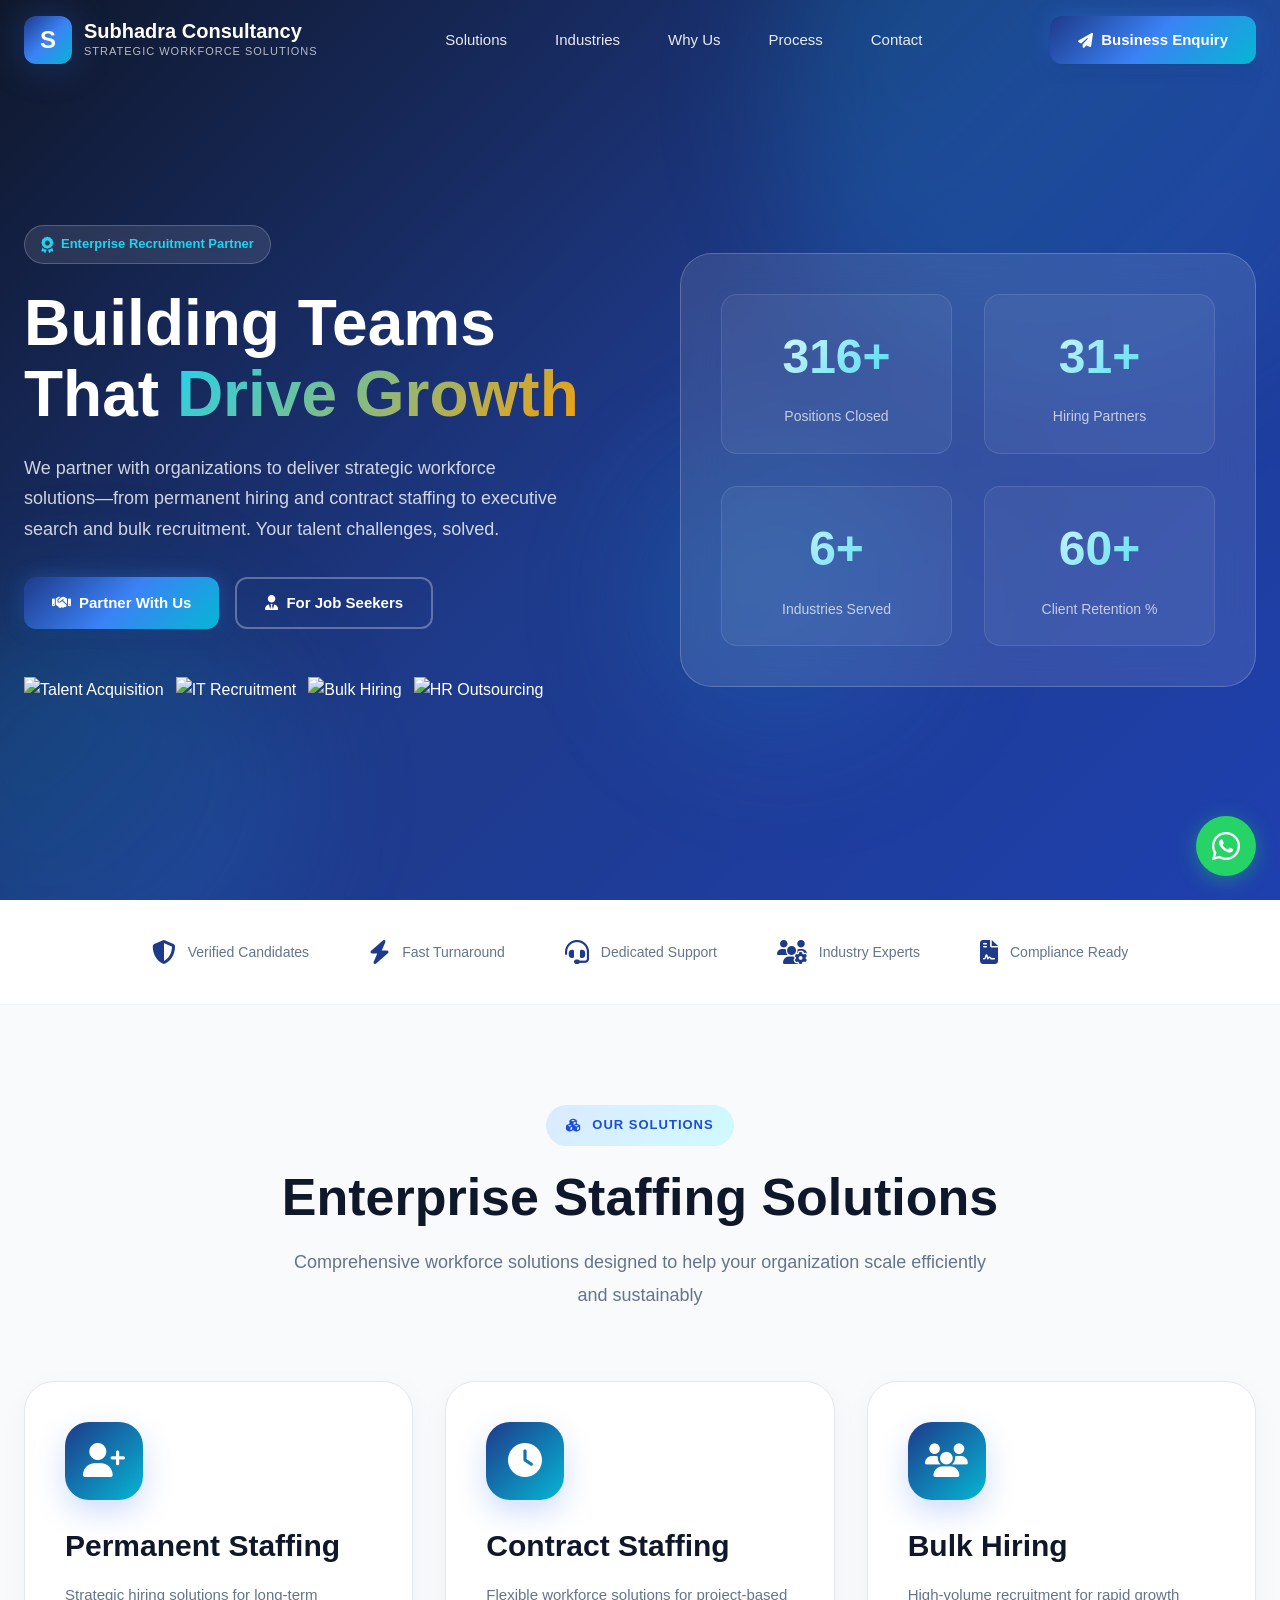
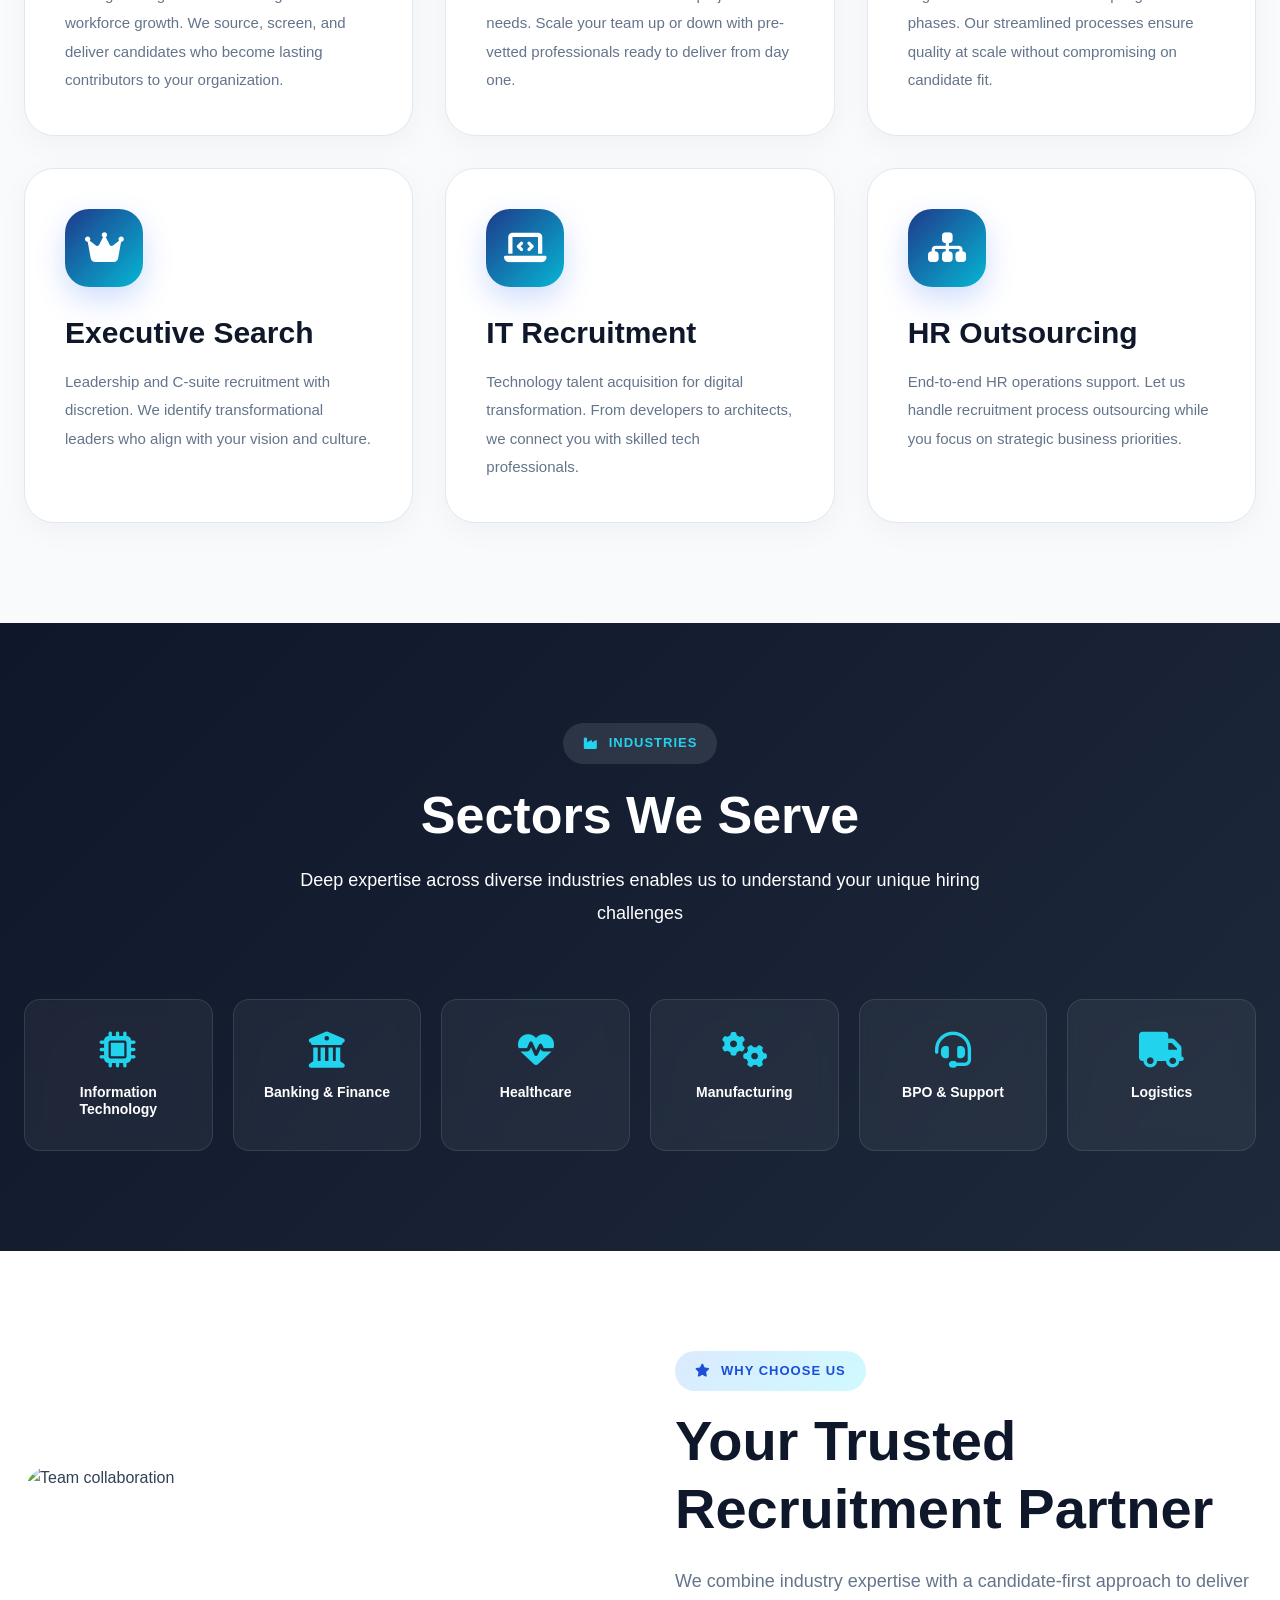
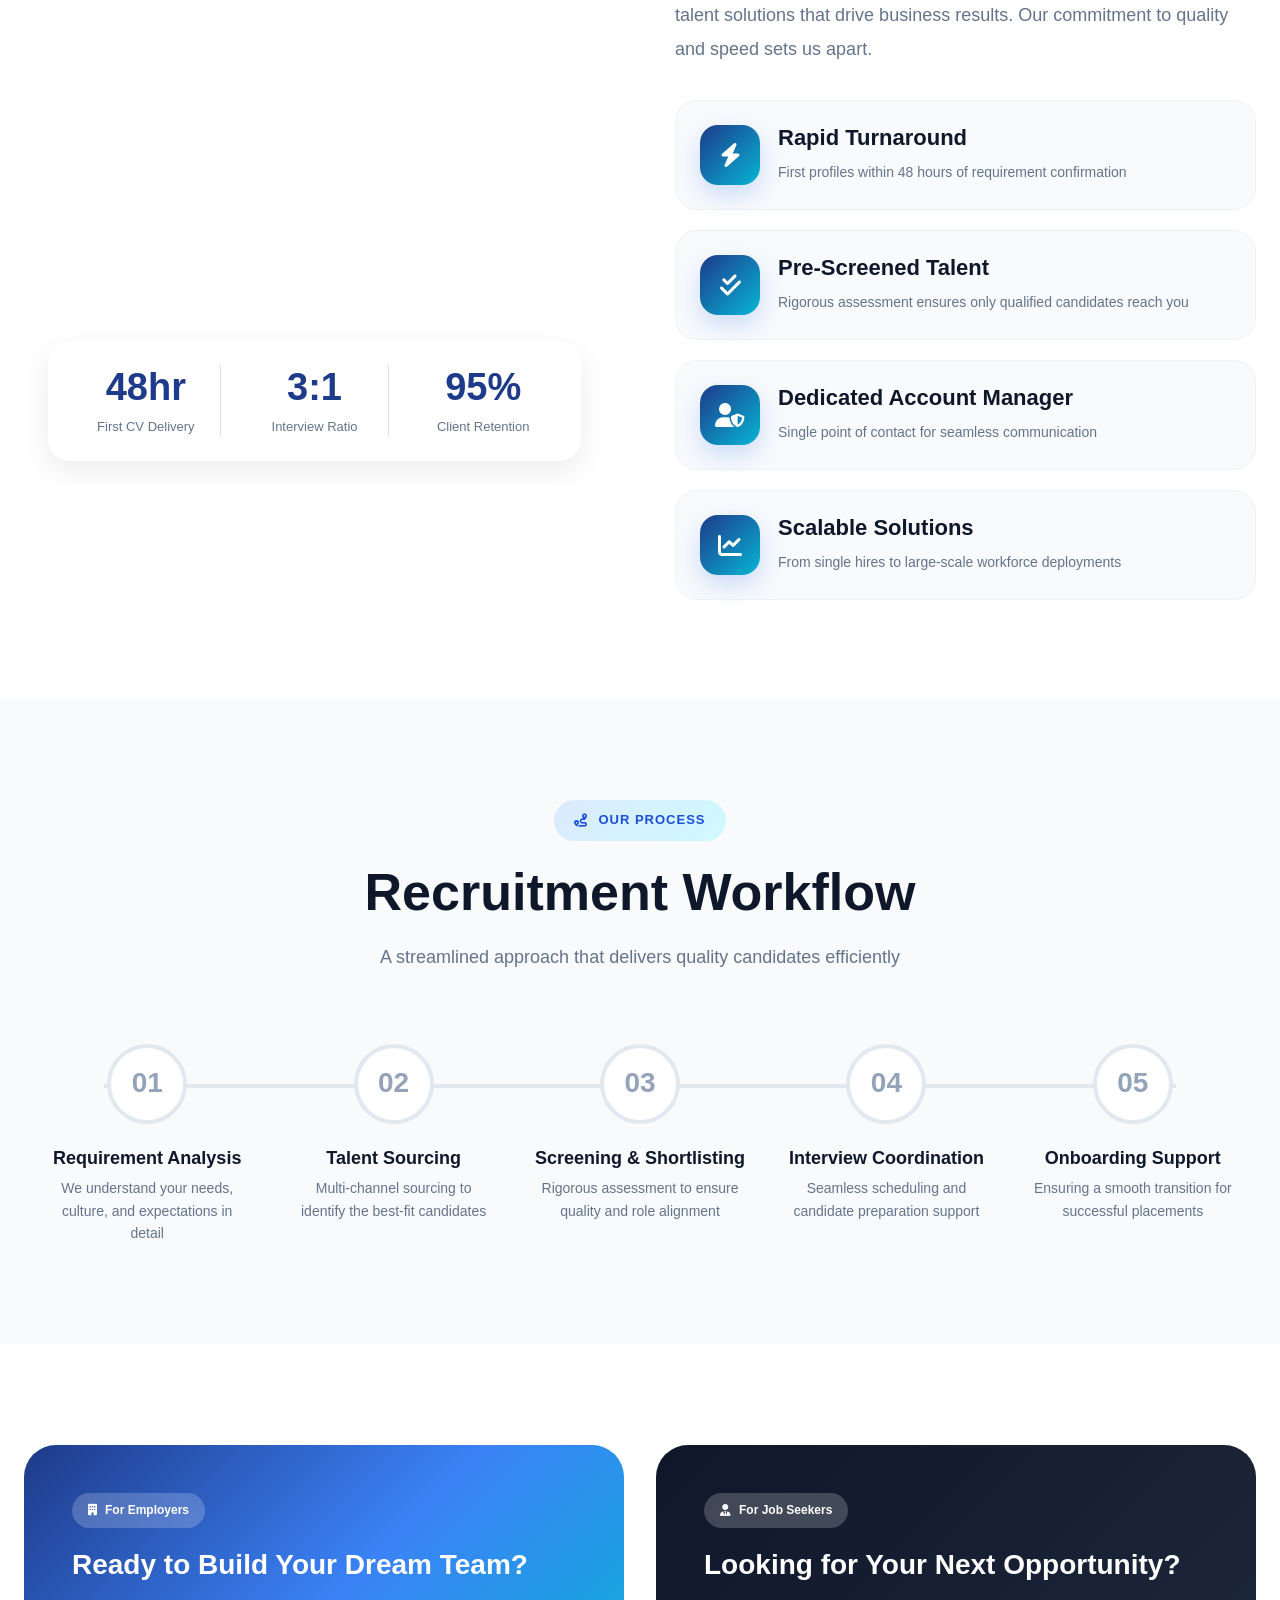
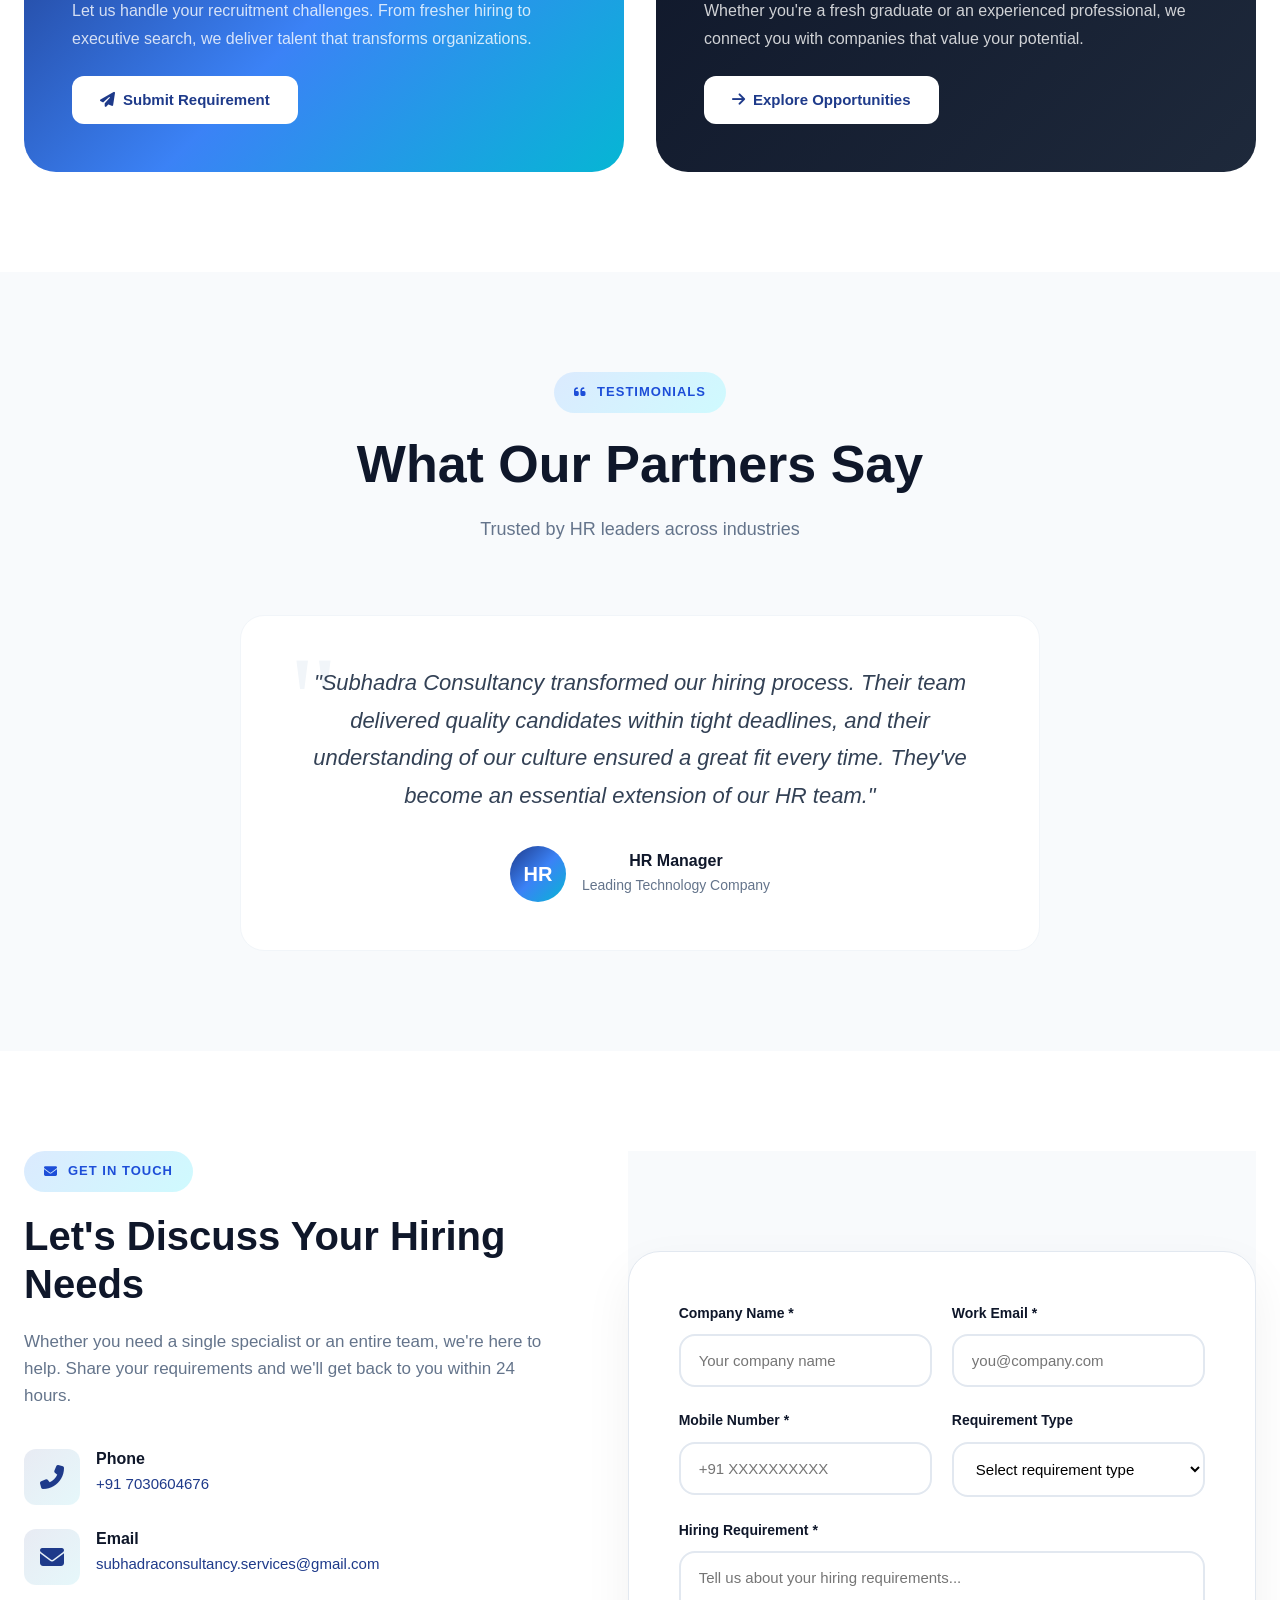
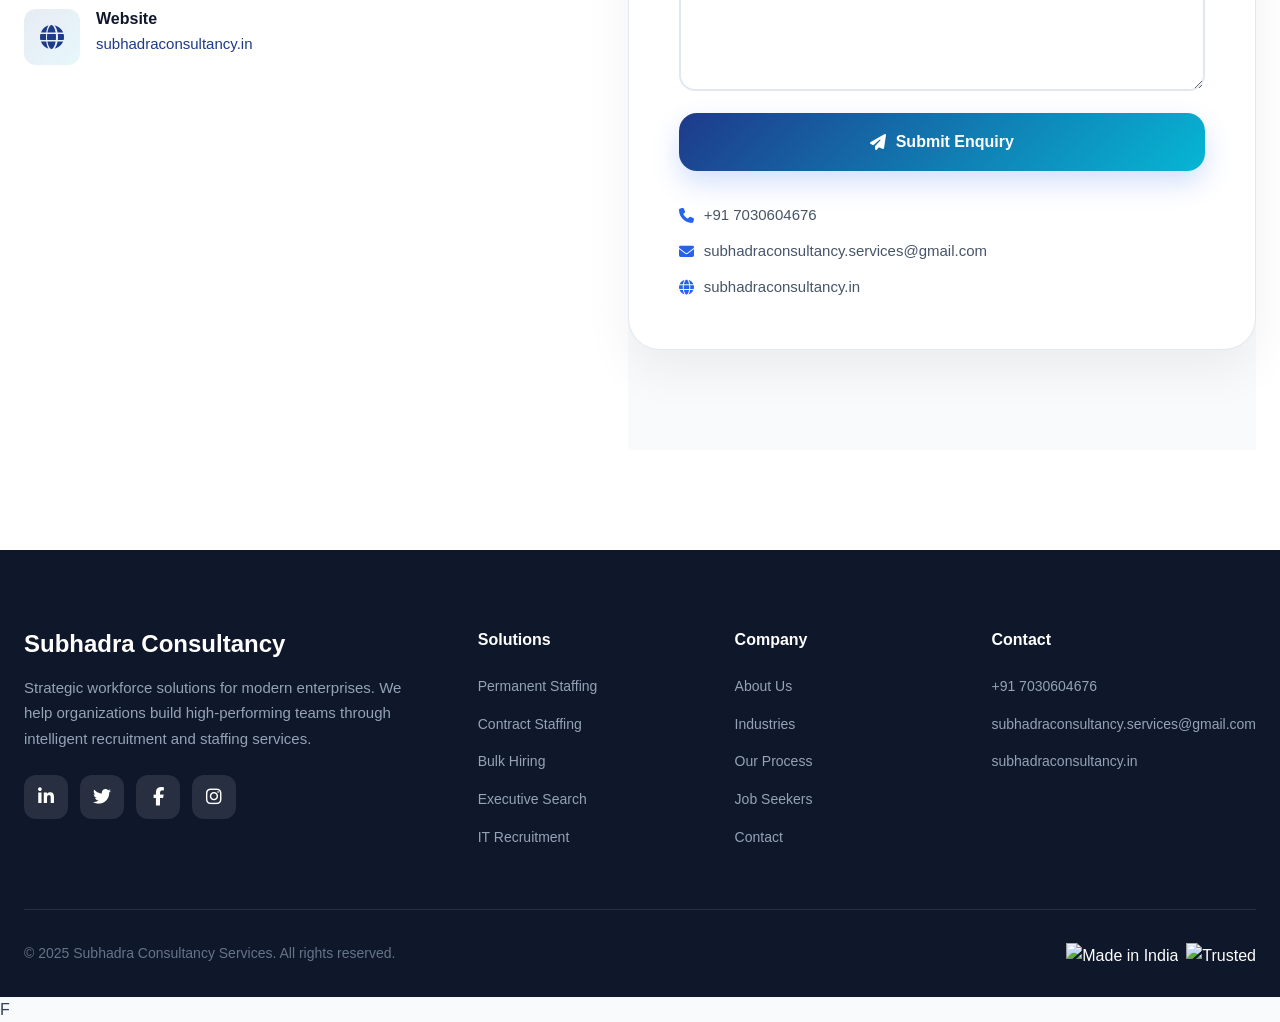
==== index.html @ a2be5637 "Update mobile number placeholder format" ====
<!DOCTYPE html>
<html lang="en">
<head>
  <meta charset="UTF-8">
  <meta name="viewport" content="width=device-width, initial-scale=1.0">
  <title>Subhadra Consultancy Services | Strategic Workforce Solutions</title>
  
  <link href="[fonts.googleapis.com](https://fonts.googleapis.com/css2?family=Inter:wght@300;400;500;600;700;800;900&family=Plus+Jakarta+Sans:wght@400;500;600;700;800&display=swap)" rel="stylesheet">
  <link rel="stylesheet" href="[cdnjs.cloudflare.com](https://cdnjs.cloudflare.com/ajax/libs/font-awesome/6.4.0/css/all.min.css)">
  
  <style>
    /* ==================== CSS VARIABLES ==================== */
    :root {
      --primary: #1e3a8a;
      --primary-light: #3b82f6;
      --primary-dark: #1e40af;
      --secondary: #0f172a;
      --accent: #06b6d4;
      --accent-light: #22d3ee;
      --gold: #f59e0b;
      --success: #10b981;
      --white: #ffffff;
      --gray-50: #f8fafc;
      --gray-100: #f1f5f9;
      --gray-200: #e2e8f0;
      --gray-300: #cbd5e1;
      --gray-400: #94a3b8;
      --gray-500: #64748b;
      --gray-600: #475569;
      --gray-700: #334155;
      --gray-800: #1e293b;
      --gray-900: #0f172a;
      
      --gradient-primary: linear-gradient(135deg, #1e3a8a 0%, #3b82f6 50%, #06b6d4 100%);
      --gradient-dark: linear-gradient(135deg, #0f172a 0%, #1e293b 100%);
      --gradient-glass: linear-gradient(135deg, rgba(255,255,255,0.1) 0%, rgba(255,255,255,0.05) 100%);
      --gradient-hero: linear-gradient(135deg, #0f172a 0%, #1e3a8a 50%, #1e40af 100%);
      
      --shadow-sm: 0 1px 2px 0 rgb(0 0 0 / 0.05);
      --shadow: 0 4px 6px -1px rgb(0 0 0 / 0.1), 0 2px 4px -2px rgb(0 0 0 / 0.1);
      --shadow-md: 0 10px 15px -3px rgb(0 0 0 / 0.1), 0 4px 6px -4px rgb(0 0 0 / 0.1);
      --shadow-lg: 0 20px 25px -5px rgb(0 0 0 / 0.1), 0 8px 10px -6px rgb(0 0 0 / 0.1);
      --shadow-xl: 0 25px 50px -12px rgb(0 0 0 / 0.25);
      --shadow-glow: 0 0 40px rgba(59, 130, 246, 0.3);
      
      --radius-sm: 8px;
      --radius: 12px;
      --radius-lg: 16px;
      --radius-xl: 24px;
      --radius-2xl: 32px;
      
      --transition: all 0.3s cubic-bezier(0.4, 0, 0.2, 1);
      --transition-slow: all 0.5s cubic-bezier(0.4, 0, 0.2, 1);
    }

    /* ==================== RESET & BASE ==================== */
    *, *::before, *::after {
      margin: 0;
      padding: 0;
      box-sizing: border-box;
    }

    html {
      scroll-behavior: smooth;
      scroll-padding-top: 100px;
    }

    body {
      font-family: 'Inter', -apple-system, BlinkMacSystemFont, sans-serif;
      background: var(--gray-50);
      color: var(--gray-700);
      line-height: 1.6;
      overflow-x: hidden;
    }

    h1, h2, h3, h4, h5, h6 {
      font-family: 'Plus Jakarta Sans', sans-serif;
      font-weight: 700;
      line-height: 1.2;
      color: var(--gray-900);
    }

    a {
      text-decoration: none;
      color: inherit;
      transition: var(--transition);
    }

    img {
      max-width: 100%;
      height: auto;
      display: block;
    }

    ul {
      list-style: none;
    }

    .container {
      width: 100%;
      max-width: 1280px;
      margin: 0 auto;
      padding: 0 24px;
    }

    /* ==================== NAVBAR ==================== */
    .navbar {
      position: fixed;
      top: 0;
      left: 0;
      right: 0;
      z-index: 1000;
      padding: 16px 0;
      transition: var(--transition);
      background: transparent;
    }

    .navbar.scrolled {
      background: rgba(255, 255, 255, 0.95);
      backdrop-filter: blur(20px);
      -webkit-backdrop-filter: blur(20px);
      box-shadow: var(--shadow-md);
      padding: 12px 0;
    }

    .navbar .container {
      display: flex;
      align-items: center;
      justify-content: space-between;
    }

    .logo {
      display: flex;
      align-items: center;
      gap: 12px;
    }

    .logo-icon {
      width: 48px;
      height: 48px;
      background: var(--gradient-primary);
      border-radius: var(--radius);
      display: flex;
      align-items: center;
      justify-content: center;
      font-size: 24px;
      color: var(--white);
      font-weight: 800;
      box-shadow: var(--shadow-glow);
    }

    .logo-text h2 {
      font-size: 20px;
      font-weight: 800;
      background: var(--gradient-primary);
      -webkit-background-clip: text;
      -webkit-text-fill-color: transparent;
      background-clip: text;
    }

    .navbar:not(.scrolled) .logo-text h2 {
      background: var(--white);
      -webkit-background-clip: text;
      background-clip: text;
    }

    .logo-text p {
      font-size: 11px;
      color: var(--gray-500);
      font-weight: 500;
      letter-spacing: 1px;
      text-transform: uppercase;
    }

    .navbar:not(.scrolled) .logo-text p {
      color: rgba(255, 255, 255, 0.7);
    }

    .nav-links {
      display: flex;
      align-items: center;
      gap: 8px;
    }

    .nav-links a {
      padding: 10px 20px;
      font-size: 15px;
      font-weight: 500;
      color: var(--gray-600);
      border-radius: var(--radius);
      position: relative;
    }

    .navbar:not(.scrolled) .nav-links a {
      color: rgba(255, 255, 255, 0.9);
    }

    .nav-links a:hover {
      color: var(--primary);
      background: var(--gray-100);
    }

    .navbar:not(.scrolled) .nav-links a:hover {
      color: var(--white);
      background: rgba(255, 255, 255, 0.1);
    }

    .btn {
      display: inline-flex;
      align-items: center;
      justify-content: center;
      gap: 8px;
      padding: 12px 28px;
      font-size: 15px;
      font-weight: 600;
      border-radius: var(--radius);
      cursor: pointer;
      border: none;
      transition: var(--transition);
    }

    .btn-primary {
      background: var(--gradient-primary);
      color: var(--white);
      box-shadow: var(--shadow-md), 0 0 20px rgba(59, 130, 246, 0.3);
    }

    .btn-primary:hover {
      transform: translateY(-2px);
      box-shadow: var(--shadow-lg), 0 0 30px rgba(59, 130, 246, 0.4);
    }

    .btn-secondary {
      background: var(--white);
      color: var(--primary);
      border: 2px solid var(--gray-200);
    }

    .btn-secondary:hover {
      border-color: var(--primary);
      background: var(--gray-50);
    }

    .btn-outline {
      background: transparent;
      color: var(--white);
      border: 2px solid rgba(255, 255, 255, 0.3);
    }

    .btn-outline:hover {
      background: var(--white);
      color: var(--primary);
      border-color: var(--white);
    }

    .mobile-toggle {
      display: none;
      flex-direction: column;
      gap: 5px;
      cursor: pointer;
      padding: 8px;
    }

    .mobile-toggle span {
      width: 24px;
      height: 2px;
      background: var(--gray-700);
      transition: var(--transition);
    }

    .navbar:not(.scrolled) .mobile-toggle span {
      background: var(--white);
    }

    /* ==================== HERO SECTION ==================== */
    .hero {
      min-height: 100vh;
      background: var(--gradient-hero);
      position: relative;
      display: flex;
      align-items: center;
      overflow: hidden;
    }

    .hero::before {
      content: '';
      position: absolute;
      top: 0;
      left: 0;
      right: 0;
      bottom: 0;
      background: url("data:image/svg+xml,%3Csvg width='60' height='60' viewBox='0 0 60 60' xmlns='[w3.org](http://www.w3.org/2000/svg)'%3E%3Cg fill='none' fill-rule='evenodd'%3E%3Cg fill='%23ffffff' fill-opacity='0.03'%3E%3Cpath d='M36 34v-4h-2v4h-4v2h4v4h2v-4h4v-2h-4zm0-30V0h-2v4h-4v2h4v4h2V6h4V4h-4zM6 34v-4H4v4H0v2h4v4h2v-4h4v-2H6zM6 4V0H4v4H0v2h4v4h2V6h4V4H6z'/%3E%3C/g%3E%3C/g%3E%3C/svg%3E");
      opacity: 0.5;
    }

    .hero-bg-shapes {
      position: absolute;
      top: 0;
      left: 0;
      right: 0;
      bottom: 0;
      overflow: hidden;
      pointer-events: none;
    }

    .hero-shape {
      position: absolute;
      border-radius: 50%;
      background: linear-gradient(135deg, rgba(6, 182, 212, 0.2) 0%, rgba(59, 130, 246, 0.1) 100%);
      filter: blur(60px);
      animation: float 20s ease-in-out infinite;
    }

    .hero-shape-1 {
      width: 600px;
      height: 600px;
      top: -200px;
      right: -100px;
      animation-delay: 0s;
    }

    .hero-shape-2 {
      width: 400px;
      height: 400px;
      bottom: -100px;
      left: -100px;
      animation-delay: -5s;
    }

    .hero-shape-3 {
      width: 300px;
      height: 300px;
      top: 50%;
      left: 50%;
      animation-delay: -10s;
    }

    @keyframes float {
      0%, 100% { transform: translate(0, 0) scale(1); }
      25% { transform: translate(30px, -30px) scale(1.05); }
      50% { transform: translate(-20px, 20px) scale(0.95); }
      75% { transform: translate(20px, 30px) scale(1.02); }
    }

    .hero .container {
      position: relative;
      z-index: 2;
      display: grid;
      grid-template-columns: 1fr 1fr;
      gap: 80px;
      align-items: center;
      padding-top: 100px;
      padding-bottom: 60px;
    }

    .hero-content {
      color: var(--white);
    }

    .hero-badge {
      display: inline-flex;
      align-items: center;
      gap: 8px;
      padding: 8px 16px;
      background: rgba(255, 255, 255, 0.1);
      backdrop-filter: blur(10px);
      border: 1px solid rgba(255, 255, 255, 0.2);
      border-radius: 50px;
      font-size: 13px;
      font-weight: 600;
      color: var(--accent-light);
      margin-bottom: 24px;
      animation: fadeInUp 0.6s ease-out;
    }

    .hero-badge i {
      font-size: 16px;
    }

    .hero h1 {
      font-size: clamp(40px, 5vw, 64px);
      color: var(--white);
      margin-bottom: 24px;
      line-height: 1.1;
      animation: fadeInUp 0.6s ease-out 0.1s both;
    }

    .hero h1 span {
      background: linear-gradient(135deg, var(--accent-light) 0%, var(--gold) 100%);
      -webkit-background-clip: text;
      -webkit-text-fill-color: transparent;
      background-clip: text;
    }

    .hero-description {
      font-size: 18px;
      color: rgba(255, 255, 255, 0.8);
      margin-bottom: 32px;
      line-height: 1.7;
      max-width: 540px;
      animation: fadeInUp 0.6s ease-out 0.2s both;
    }

    .hero-buttons {
      display: flex;
      gap: 16px;
      flex-wrap: wrap;
      margin-bottom: 48px;
      animation: fadeInUp 0.6s ease-out 0.3s both;
    }

    .hero-badges {
      display: flex;
      flex-wrap: wrap;
      gap: 10px;
      animation: fadeInUp 0.6s ease-out 0.4s both;
    }

    .hero-badges img {
      height: 24px;
      transition: var(--transition);
    }

    .hero-badges img:hover {
      transform: scale(1.05);
    }

    /* Stats Card */
    .hero-stats-card {
      background: rgba(255, 255, 255, 0.1);
      backdrop-filter: blur(20px);
      -webkit-backdrop-filter: blur(20px);
      border: 1px solid rgba(255, 255, 255, 0.2);
      border-radius: var(--radius-2xl);
      padding: 40px;
      animation: fadeInRight 0.8s ease-out 0.3s both;
    }

    .stats-grid {
      display: grid;
      grid-template-columns: 1fr 1fr;
      gap: 32px;
    }

    .stat-item {
      text-align: center;
      padding: 24px;
      background: rgba(255, 255, 255, 0.05);
      border-radius: var(--radius-lg);
      border: 1px solid rgba(255, 255, 255, 0.1);
      transition: var(--transition);
    }

    .stat-item:hover {
      background: rgba(255, 255, 255, 0.1);
      transform: translateY(-4px);
    }

    .stat-number {
      font-size: 48px;
      font-weight: 800;
      background: linear-gradient(135deg, var(--white) 0%, var(--accent-light) 100%);
      -webkit-background-clip: text;
      -webkit-text-fill-color: transparent;
      background-clip: text;
      display: block;
      margin-bottom: 8px;
    }

    .stat-label {
      font-size: 14px;
      color: rgba(255, 255, 255, 0.7);
      font-weight: 500;
    }

    @keyframes fadeInUp {
      from {
        opacity: 0;
        transform: translateY(30px);
      }
      to {
        opacity: 1;
        transform: translateY(0);
      }
    }

    @keyframes fadeInRight {
      from {
        opacity: 0;
        transform: translateX(50px);
      }
      to {
        opacity: 1;
        transform: translateX(0);
      }
    }

    /* ==================== TRUST BAR ==================== */
    .trust-bar {
      background: var(--white);
      padding: 40px 0;
      border-bottom: 1px solid var(--gray-100);
    }

    .trust-bar .container {
      display: flex;
      align-items: center;
      justify-content: center;
      gap: 60px;
      flex-wrap: wrap;
    }

    .trust-item {
      display: flex;
      align-items: center;
      gap: 12px;
      color: var(--gray-500);
      font-size: 14px;
      font-weight: 500;
    }

    .trust-item i {
      font-size: 24px;
      color: var(--primary);
    }

    /* ==================== SECTION STYLING ==================== */
    section {
      padding: 100px 0;
    }

    .section-header {
      text-align: center;
      margin-bottom: 64px;
    }

    .section-badge {
      display: inline-flex;
      align-items: center;
      gap: 8px;
      padding: 8px 20px;
      background: linear-gradient(135deg, rgba(30, 58, 138, 0.1) 0%, rgba(6, 182, 212, 0.1) 100%);
      border-radius: 50px;
      font-size: 12px;
      font-weight: 700;
      color: var(--primary);
      text-transform: uppercase;
      letter-spacing: 1.5px;
      margin-bottom: 16px;
    }

    .section-header h2 {
      font-size: clamp(32px, 4vw, 48px);
      margin-bottom: 16px;
    }

    .section-header p {
      font-size: 18px;
      color: var(--gray-500);
      max-width: 600px;
      margin: 0 auto;
    }

    /* ==================== SOLUTIONS SECTION ==================== */
    .solutions {
      background: var(--gray-50);
    }

    .solutions-grid {
      display: grid;
      grid-template-columns: repeat(3, 1fr);
      gap: 24px;
    }

    .solution-card {
      background: var(--white);
      border-radius: var(--radius-xl);
      padding: 40px 32px;
      border: 1px solid var(--gray-100);
      transition: var(--transition);
      position: relative;
      overflow: hidden;
    }

    .solution-card::before {
      content: '';
      position: absolute;
      top: 0;
      left: 0;
      right: 0;
      height: 4px;
      background: var(--gradient-primary);
      transform: scaleX(0);
      transition: var(--transition);
    }

    .solution-card:hover {
      transform: translateY(-8px);
      box-shadow: var(--shadow-xl);
      border-color: transparent;
    }

    .solution-card:hover::before {
      transform: scaleX(1);
    }

    .solution-icon {
      width: 64px;
      height: 64px;
      background: linear-gradient(135deg, rgba(30, 58, 138, 0.1) 0%, rgba(6, 182, 212, 0.1) 100%);
      border-radius: var(--radius-lg);
      display: flex;
      align-items: center;
      justify-content: center;
      margin-bottom: 24px;
      font-size: 28px;
      color: var(--primary);
      transition: var(--transition);
    }

    .solution-card:hover .solution-icon {
      background: var(--gradient-primary);
      color: var(--white);
      transform: scale(1.1);
    }

    .solution-card h3 {
      font-size: 20px;
      margin-bottom: 12px;
    }

    .solution-card p {
      color: var(--gray-500);
      font-size: 15px;
      line-height: 1.7;
    }

    /* ==================== INDUSTRIES SECTION ==================== */
    .industries {
      background: var(--gradient-dark);
      position: relative;
      overflow: hidden;
    }

    .industries::before {
      content: '';
      position: absolute;
      top: 0;
      left: 0;
      right: 0;
      bottom: 0;
      background: url("data:image/svg+xml,%3Csvg width='60' height='60' viewBox='0 0 60 60' xmlns='[w3.org](http://www.w3.org/2000/svg)'%3E%3Cg fill='none' fill-rule='evenodd'%3E%3Cg fill='%23ffffff' fill-opacity='0.02'%3E%3Cpath d='M36 34v-4h-2v4h-4v2h4v4h2v-4h4v-2h-4zm0-30V0h-2v4h-4v2h4v4h2V6h4V4h-4zM6 34v-4H4v4H0v2h4v4h2v-4h4v-2H6zM6 4V0H4v4H0v2h4v4h2V6h4V4H6z'/%3E%3C/g%3E%3C/g%3E%3C/svg%3E");
    }

    .industries .section-header h2,
    .industries .section-header p {
      color: var(--white);
    }

    .industries .section-badge {
      background: rgba(255, 255, 255, 0.1);
      color: var(--accent-light);
    }

    .industries-grid {
      display: grid;
      grid-template-columns: repeat(6, 1fr);
      gap: 20px;
      position: relative;
      z-index: 1;
    }

    .industry-card {
      background: rgba(255, 255, 255, 0.05);
      backdrop-filter: blur(10px);
      border: 1px solid rgba(255, 255, 255, 0.1);
      border-radius: var(--radius-lg);
      padding: 32px 24px;
      text-align: center;
      transition: var(--transition);
    }

    .industry-card:hover {
      background: rgba(255, 255, 255, 0.1);
      transform: translateY(-4px);
      border-color: var(--accent);
    }

    .industry-card i {
      font-size: 36px;
      color: var(--accent-light);
      margin-bottom: 16px;
    }

    .industry-card h4 {
      font-size: 14px;
      color: var(--white);
      font-weight: 600;
    }

    /* ==================== WHY CHOOSE US ==================== */
    .why-us {
      background: var(--white);
    }

    .why-grid {
      display: grid;
      grid-template-columns: 1fr 1fr;
      gap: 80px;
      align-items: center;
    }

    .why-image {
      position: relative;
      border-radius: var(--radius-2xl);
      overflow: hidden;
    }

    .why-image img {
      width: 100%;
      height: 500px;
      object-fit: cover;
    }

    .why-image-overlay {
      position: absolute;
      bottom: 24px;
      left: 24px;
      right: 24px;
      background: rgba(255, 255, 255, 0.95);
      backdrop-filter: blur(20px);
      border-radius: var(--radius-lg);
      padding: 24px;
      display: flex;
      align-items: center;
      gap: 20px;
    }

    .why-image-stat {
      text-align: center;
      padding: 0 20px;
      border-right: 1px solid var(--gray-200);
    }

    .why-image-stat:last-child {
      border-right: none;
    }

    .why-image-stat h3 {
      font-size: 28px;
      color: var(--primary);
    }

    .why-image-stat p {
      font-size: 12px;
      color: var(--gray-500);
      font-weight: 500;
    }

    .why-content .section-badge {
      margin-bottom: 16px;
    }

    .why-content h2 {
      font-size: 40px;
      margin-bottom: 20px;
    }

    .why-content > p {
      color: var(--gray-500);
      font-size: 17px;
      margin-bottom: 32px;
      line-height: 1.8;
    }

    .why-features {
      display: grid;
      gap: 20px;
    }

    .why-feature {
      display: flex;
      align-items: flex-start;
      gap: 16px;
      padding: 20px;
      background: var(--gray-50);
      border-radius: var(--radius-lg);
      transition: var(--transition);
    }

    .why-feature:hover {
      background: linear-gradient(135deg, rgba(30, 58, 138, 0.05) 0%, rgba(6, 182, 212, 0.05) 100%);
      transform: translateX(8px);
    }

    .why-feature-icon {
      width: 48px;
      height: 48px;
      background: var(--gradient-primary);
      border-radius: var(--radius);
      display: flex;
      align-items: center;
      justify-content: center;
      color: var(--white);
      font-size: 20px;
      flex-shrink: 0;
    }

    .why-feature h4 {
      font-size: 16px;
      margin-bottom: 4px;
    }

    .why-feature p {
      font-size: 14px;
      color: var(--gray-500);
    }

    /* ==================== PROCESS SECTION ==================== */
    .process {
      background: var(--gray-50);
    }

    .process-timeline {
      display: flex;
      justify-content: space-between;
      position: relative;
      margin-top: 60px;
    }

    .process-timeline::before {
      content: '';
      position: absolute;
      top: 40px;
      left: 80px;
      right: 80px;
      height: 4px;
      background: var(--gray-200);
      z-index: 1;
    }

    .process-step {
      flex: 1;
      text-align: center;
      position: relative;
      z-index: 2;
    }

    .process-number {
      width: 80px;
      height: 80px;
      background: var(--white);
      border: 4px solid var(--gray-200);
      border-radius: 50%;
      display: flex;
      align-items: center;
      justify-content: center;
      margin: 0 auto 24px;
      font-size: 28px;
      font-weight: 800;
      color: var(--gray-400);
      transition: var(--transition);
    }

    .process-step:hover .process-number {
      background: var(--gradient-primary);
      border-color: var(--primary);
      color: var(--white);
      transform: scale(1.1);
      box-shadow: var(--shadow-glow);
    }

    .process-step h4 {
      font-size: 18px;
      margin-bottom: 8px;
    }

    .process-step p {
      font-size: 14px;
      color: var(--gray-500);
      max-width: 200px;
      margin: 0 auto;
    }

    /* ==================== DUAL CTA SECTION ==================== */
    .dual-cta {
      background: var(--white);
    }

    .dual-cta-grid {
      display: grid;
      grid-template-columns: 1fr 1fr;
      gap: 32px;
    }

    .cta-card {
      border-radius: var(--radius-2xl);
      padding: 48px;
      position: relative;
      overflow: hidden;
      transition: var(--transition);
    }

    .cta-card:hover {
      transform: translateY(-4px);
    }

    .cta-card.employers {
      background: var(--gradient-primary);
      color: var(--white);
    }

    .cta-card.job-seekers {
      background: var(--gradient-dark);
      color: var(--white);
    }

    .cta-card-badge {
      display: inline-flex;
      align-items: center;
      gap: 8px;
      padding: 8px 16px;
      background: rgba(255, 255, 255, 0.2);
      border-radius: 50px;
      font-size: 12px;
      font-weight: 600;
      margin-bottom: 20px;
    }

    .cta-card h3 {
      font-size: 28px;
      color: var(--white);
      margin-bottom: 16px;
    }

    .cta-card p {
      color: rgba(255, 255, 255, 0.8);
      font-size: 16px;
      margin-bottom: 24px;
      line-height: 1.7;
    }

    .cta-card .btn {
      background: var(--white);
      color: var(--primary);
    }

    .cta-card .btn:hover {
      background: var(--gray-100);
    }

    /* ==================== TESTIMONIALS ==================== */
    .testimonials {
      background: var(--gray-50);
    }

    .testimonial-card {
      background: var(--white);
      border-radius: var(--radius-xl);
      padding: 48px;
      max-width: 800px;
      margin: 0 auto;
      text-align: center;
      border: 1px solid var(--gray-100);
      position: relative;
    }

    .testimonial-card::before {
      content: '"';
      position: absolute;
      top: 24px;
      left: 48px;
      font-size: 120px;
      color: var(--gray-100);
      font-family: Georgia, serif;
      line-height: 1;
    }

    .testimonial-card blockquote {
      font-size: 22px;
      color: var(--gray-700);
      font-style: italic;
      line-height: 1.7;
      margin-bottom: 32px;
      position: relative;
      z-index: 1;
    }

    .testimonial-author {
      display: flex;
      align-items: center;
      justify-content: center;
      gap: 16px;
    }

    .testimonial-avatar {
      width: 56px;
      height: 56px;
      background: var(--gradient-primary);
      border-radius: 50%;
      display: flex;
      align-items: center;
      justify-content: center;
      color: var(--white);
      font-size: 20px;
      font-weight: 700;
    }

    .testimonial-info h4 {
      font-size: 16px;
      margin-bottom: 4px;
    }

    .testimonial-info p {
      font-size: 14px;
      color: var(--gray-500);
    }

    /* ==================== CONTACT SECTION ==================== */
    .contact {
      background: var(--white);
    }

    .contact-grid {
      display: grid;
      grid-template-columns: 1fr 1.2fr;
      gap: 80px;
      align-items: start;
    }

    .contact-info h2 {
      font-size: 40px;
      margin-bottom: 20px;
    }

    .contact-info > p {
      color: var(--gray-500);
      font-size: 17px;
      margin-bottom: 40px;
    }

    .contact-details {
      display: grid;
      gap: 24px;
    }

    .contact-item {
      display: flex;
      align-items: flex-start;
      gap: 16px;
    }

    .contact-item-icon {
      width: 56px;
      height: 56px;
      background: linear-gradient(135deg, rgba(30, 58, 138, 0.1) 0%, rgba(6, 182, 212, 0.1) 100%);
      border-radius: var(--radius);
      display: flex;
      align-items: center;
      justify-content: center;
      color: var(--primary);
      font-size: 24px;
      flex-shrink: 0;
    }

    .contact-item h4 {
      font-size: 16px;
      margin-bottom: 4px;
    }

    .contact-item p {
      color: var(--gray-500);
      font-size: 15px;
    }

    .contact-item a {
      color: var(--primary);
      font-weight: 500;
    }

    .contact-form-wrapper {
      background: var(--gray-50);
      border-radius: var(--radius-2xl);
      padding: 48px;
    }

    .contact-form {
      display: grid;
      gap: 20px;
    }

    .form-row {
      display: grid;
      grid-template-columns: 1fr 1fr;
      gap: 20px;
    }

    .form-group {
      display: flex;
      flex-direction: column;
      gap: 8px;
    }

    .form-group label {
      font-size: 14px;
      font-weight: 600;
      color: var(--gray-700);
    }

    .form-group input,
    .form-group select,
    .form-group textarea {
      padding: 16px 20px;
      border: 2px solid var(--gray-200);
      border-radius: var(--radius);
      font-size: 15px;
      font-family: inherit;
      transition: var(--transition);
      background: var(--white);
    }

    .form-group input:focus,
    .form-group select:focus,
    .form-group textarea:focus {
      outline: none;
      border-color: var(--primary);
      box-shadow: 0 0 0 4px rgba(30, 58, 138, 0.1);
    }

    .form-group textarea {
      min-height: 120px;
      resize: vertical;
    }

    .contact-form .btn {
      width: 100%;
      padding: 18px;
      font-size: 16px;
    }

    /* ==================== FOOTER ==================== */
    .footer {
      background: var(--gray-900);
      color: var(--white);
      padding: 80px 0 32px;
    }

    .footer-grid {
      display: grid;
      grid-template-columns: 2fr 1fr 1fr 1fr;
      gap: 60px;
      margin-bottom: 60px;
    }

    .footer-brand h3 {
      font-size: 24px;
      color: var(--white);
      margin-bottom: 16px;
    }

    .footer-brand p {
      color: var(--gray-400);
      font-size: 15px;
      line-height: 1.7;
      margin-bottom: 24px;
    }

    .footer-social {
      display: flex;
      gap: 12px;
    }

    .footer-social a {
      width: 44px;
      height: 44px;
      background: rgba(255, 255, 255, 0.1);
      border-radius: var(--radius);
      display: flex;
      align-items: center;
      justify-content: center;
      color: var(--white);
      font-size: 18px;
      transition: var(--transition);
    }

    .footer-social a:hover {
      background: var(--primary);
      transform: translateY(-4px);
    }

    .footer-links h4 {
      font-size: 16px;
      color: var(--white);
      margin-bottom: 24px;
    }

    .footer-links ul {
      display: grid;
      gap: 12px;
    }

    .footer-links a {
      color: var(--gray-400);
      font-size: 14px;
      transition: var(--transition);
    }

    .footer-links a:hover {
      color: var(--white);
      padding-left: 8px;
    }

    .footer-bottom {
      border-top: 1px solid rgba(255, 255, 255, 0.1);
      padding-top: 32px;
      display: flex;
      justify-content: space-between;
      align-items: center;
    }

    .footer-bottom p {
      color: var(--gray-500);
      font-size: 14px;
    }

    .footer-badges {
      display: flex;
      gap: 8px;
    }

    .footer-badges img {
      height: 20px;
    }

    /* ==================== WHATSAPP BUTTON ==================== */
    .whatsapp-btn {
      position: fixed;
      bottom: 24px;
      right: 24px;
      width: 60px;
      height: 60px;
      background: #25D366;
      border-radius: 50%;
      display: flex;
      align-items: center;
      justify-content: center;
      color: var(--white);
      font-size: 32px;
      box-shadow: 0 4px 20px rgba(37, 211, 102, 0.4);
      z-index: 1000;
      transition: var(--transition);
    }

    .whatsapp-btn:hover {
      transform: scale(1.1);
      box-shadow: 0 6px 30px rgba(37, 211, 102, 0.5);
    }

    /* ==================== SCROLL TO TOP ==================== */
    .scroll-top {
      position: fixed;
      bottom: 100px;
      right: 24px;
      width: 48px;
      height: 48px;
      background: var(--gradient-primary);
      border-radius: 50%;
      display: flex;
      align-items: center;
      justify-content: center;
      color: var(--white);
      font-size: 20px;
      box-shadow: var(--shadow-lg);
      z-index: 1000;
      opacity: 0;
      visibility: hidden;
      transition: var(--transition);
    }

    .scroll-top.visible {
      opacity: 1;
      visibility: visible;
    }

    .scroll-top:hover {
      transform: translateY(-4px);
    }

    /* ==================== RESPONSIVE DESIGN ==================== */
    @media (max-width: 1024px) {
      .hero .container {
        grid-template-columns: 1fr;
        text-align: center;
        gap: 60px;
      }

      .hero-content {
        order: 1;
      }

      .hero-stats-card {
        order: 2;
        max-width: 500px;
        margin: 0 auto;
      }

      .hero-description {
        margin: 0 auto 32px;
      }

      .hero-buttons {
        justify-content: center;
      }

      .hero-badges {
        justify-content: center;
      }

      .solutions-grid {
        grid-template-columns: repeat(2, 1fr);
      }

      .industries-grid {
        grid-template-columns: repeat(3, 1fr);
      }

      .why-grid {
        grid-template-columns: 1fr;
        gap: 48px;
      }

      .why-image {
        order: -1;
      }

      .contact-grid {
        grid-template-columns: 1fr;
        gap: 48px;
      }

      .footer-grid {
        grid-template-columns: 1fr 1fr;
      }
    }

    @media (max-width: 768px) {
      .nav-links, .navbar .btn {
        display: none;
      }

      .mobile-toggle {
        display: flex;
      }

      section {
        padding: 60px 0;
      }

      .section-header h2 {
        font-size: 28px;
      }

      .solutions-grid {
        grid-template-columns: 1fr;
      }

      .industries-grid {
        grid-template-columns: repeat(2, 1fr);
      }

      .process-timeline {
        flex-direction: column;
        gap: 32px;
      }

      .process-timeline::before {
        display: none;
      }

      .dual-cta-grid {
        grid-template-columns: 1fr;
      }

      .form-row {
        grid-template-columns: 1fr;
      }

      .footer-grid {
        grid-template-columns: 1fr;
        gap: 40px;
      }

      .footer-bottom {
        flex-direction: column;
        gap: 16px;
        text-align: center;
      }

      .trust-bar .container {
        gap: 32px;
      }
    }

    @media (max-width: 480px) {
      .hero h1 {
        font-size: 32px;
      }

      .stats-grid {
        grid-template-columns: 1fr;
        gap: 16px;
      }

      .industries-grid {
        grid-template-columns: 1fr;
      }

      .hero-buttons {
        flex-direction: column;
      }

      .hero-buttons .btn {
        width: 100%;
      }
    }

    /* ==================== MOBILE NAV ==================== */
    .mobile-nav {
      position: fixed;
      top: 0;
      left: 0;
      right: 0;
      bottom: 0;
      background: rgba(15, 23, 42, 0.98);
      z-index: 999;
      display: flex;
      flex-direction: column;
      align-items: center;
      justify-content: center;
      gap: 24px;
      opacity: 0;
      visibility: hidden;
      transition: var(--transition);
    }

    .mobile-nav.active {
      opacity: 1;
      visibility: visible;
    }

    .mobile-nav a {
      font-size: 24px;
      color: var(--white);
      font-weight: 600;
    }

    .mobile-nav .btn {
      margin-top: 24px;
    }

    .mobile-nav-close {
      position: absolute;
      top: 24px;
      right: 24px;
      width: 48px;
      height: 48px;
      display: flex;
      align-items: center;
      justify-content: center;
      color: var(--white);
      font-size: 32px;
      cursor: pointer;
    }
  </style>
</head>

<body>
  <!-- NAVBAR -->
  <header class="navbar" id="navbar">
    <div class="container">
      <div class="logo">
        <div class="logo-icon">S</div>
        <div class="logo-text">
          <h2>Subhadra Consultancy</h2>
          <p>Strategic Workforce Solutions</p>
        </div>
      </div>
      
      <nav class="nav-links">
        <a href="#solutions">Solutions</a>
        <a href="#industries">Industries</a>
        <a href="#why-us">Why Us</a>
        <a href="#process">Process</a>
        <a href="#contact">Contact</a>
      </nav>
      
      <a href="#contact" class="btn btn-primary">
        <i class="fas fa-paper-plane"></i>
        Business Enquiry
      </a>
      
      <div class="mobile-toggle" onclick="toggleMobileNav()">
        <span></span>
        <span></span>
        <span></span>
      </div>
    </div>
  </header>

  <!-- MOBILE NAV -->
  <div class="mobile-nav" id="mobileNav">
    <div class="mobile-nav-close" onclick="toggleMobileNav()">
      <i class="fas fa-times"></i>
    </div>
    <a href="#solutions" onclick="toggleMobileNav()">Solutions</a>
    <a href="#industries" onclick="toggleMobileNav()">Industries</a>
    <a href="#why-us" onclick="toggleMobileNav()">Why Us</a>
    <a href="#process" onclick="toggleMobileNav()">Process</a>
    <a href="#contact" onclick="toggleMobileNav()">Contact</a>
    <a href="#contact" class="btn btn-primary" onclick="toggleMobileNav()">Business Enquiry</a>
  </div>

  <!-- HERO SECTION -->
  <section class="hero">
    <div class="hero-bg-shapes">
      <div class="hero-shape hero-shape-1"></div>
      <div class="hero-shape hero-shape-2"></div>
      <div class="hero-shape hero-shape-3"></div>
    </div>
    
    <div class="container">
      <div class="hero-content">
        <span class="hero-badge">
          <i class="fas fa-award"></i>
          Enterprise Recruitment Partner
        </span>
        
        <h1>Building Teams That <span>Drive Growth</span></h1>
        
        <p class="hero-description">
          We partner with organizations to deliver strategic workforce solutions—from permanent hiring and contract staffing to executive search and bulk recruitment. Your talent challenges, solved.
        </p>
        
        <div class="hero-buttons">
          <a href="#contact" class="btn btn-primary">
            <i class="fas fa-handshake"></i>
            Partner With Us
          </a>
          <a href="Job-Aspirants.html" class="btn btn-outline">
            <i class="fas fa-user-tie"></i>
            For Job Seekers
          </a>
        </div>
        
        <div class="hero-badges">

  <img 
    src="https://img.shields.io/badge/Talent_Acquisition-Expert-1e3a8a?style=for-the-badge&logo=linkedin&logoColor=white" 
    alt="Talent Acquisition"
  >

  <img 
    src="https://img.shields.io/badge/IT_Recruitment-Specialist-06b6d4?style=for-the-badge&logo=microsoftteams&logoColor=white" 
    alt="IT Recruitment"
  >

  <img 
    src="https://img.shields.io/badge/Bulk_Hiring-Solutions-10b981?style=for-the-badge&logo=target&logoColor=white" 
    alt="Bulk Hiring"
  >

  <img 
    src="https://img.shields.io/badge/HR_Outsourcing-Services-f59e0b?style=for-the-badge&logo=handshake&logoColor=white" 
    alt="HR Outsourcing"
  >

</div>

<style>

.hero-badges{
  display:flex;
  flex-wrap:wrap;
  gap:12px;
  align-items:center;
  margin-top:20px;
}

.hero-badges img{
  height:38px;
  width:auto;
  transition:0.3s ease;
}

.hero-badges img:hover{
  transform:translateY(-3px) scale(1.03);
}

@media(max-width:768px){

  .hero-badges{
    justify-content:center;
  }

  .hero-badges img{
    height:34px;
  }

}

</style>
      </div>
      
      <div class="hero-stats-card">
        <div class="stats-grid">
          <div class="stat-item">
            <span class="stat-number" data-target="500">0</span>
            <span class="stat-label">Positions Closed</span>
          </div>
          <div class="stat-item">
            <span class="stat-number" data-target="50">0</span>
            <span class="stat-label">Hiring Partners</span>
          </div>
          <div class="stat-item">
            <span class="stat-number" data-target="10">0</span>
            <span class="stat-label">Industries Served</span>
          </div>
          <div class="stat-item">
            <span class="stat-number" data-target="95">0</span>
            <span class="stat-label">Client Retention %</span>
          </div>
        </div>
      </div>
    </div>
  </section>

  <!-- TRUST BAR -->
  <div class="trust-bar">
    <div class="container">
      <div class="trust-item">
        <i class="fas fa-shield-alt"></i>
        <span>Verified Candidates</span>
      </div>
      <div class="trust-item">
        <i class="fas fa-bolt"></i>
        <span>Fast Turnaround</span>
      </div>
      <div class="trust-item">
        <i class="fas fa-headset"></i>
        <span>Dedicated Support</span>
      </div>
      <div class="trust-item">
        <i class="fas fa-users-cog"></i>
        <span>Industry Experts</span>
      </div>
      <div class="trust-item">
        <i class="fas fa-file-contract"></i>
        <span>Compliance Ready</span>
      </div>
    </div>
  </div>

  <!-- FONT AWESOME CDN -->
<link rel="stylesheet" href="https://cdnjs.cloudflare.com/ajax/libs/font-awesome/6.4.0/css/all.min.css">

<!-- SOLUTIONS SECTION -->
<section class="solutions" id="solutions">

  <div class="container">

    <!-- SECTION HEADER -->
    <div class="section-header">

      <span class="section-badge">
        <i class="fas fa-cubes"></i>
        Our Solutions
      </span>

      <h2>Enterprise Staffing Solutions</h2>

      <p>
        Comprehensive workforce solutions designed to help your
        organization scale efficiently and sustainably
      </p>

    </div>

    <!-- SOLUTIONS GRID -->
    <div class="solutions-grid">

      <!-- PERMANENT STAFFING -->
      <div class="solution-card">

        <div class="solution-icon">
          <i class="fas fa-user-plus"></i>
        </div>

        <h3>Permanent Staffing</h3>

        <p>
          Strategic hiring solutions for long-term workforce growth.
          We source, screen, and deliver candidates who become
          lasting contributors to your organization.
        </p>

      </div>

      <!-- CONTRACT STAFFING -->
      <div class="solution-card">

        <div class="solution-icon">
          <i class="fas fa-clock"></i>
        </div>

        <h3>Contract Staffing</h3>

        <p>
          Flexible workforce solutions for project-based needs.
          Scale your team up or down with pre-vetted professionals
          ready to deliver from day one.
        </p>

      </div>

      <!-- BULK HIRING -->
      <div class="solution-card">

        <div class="solution-icon">
          <i class="fas fa-users"></i>
        </div>

        <h3>Bulk Hiring</h3>

        <p>
          High-volume recruitment for rapid growth phases.
          Our streamlined processes ensure quality at scale
          without compromising on candidate fit.
        </p>

      </div>

      <!-- EXECUTIVE SEARCH -->
      <div class="solution-card">

        <div class="solution-icon">
          <i class="fas fa-crown"></i>
        </div>

        <h3>Executive Search</h3>

        <p>
          Leadership and C-suite recruitment with discretion.
          We identify transformational leaders who align with
          your vision and culture.
        </p>

      </div>

      <!-- IT RECRUITMENT -->
      <div class="solution-card">

        <div class="solution-icon">
          <i class="fas fa-laptop-code"></i>
        </div>

        <h3>IT Recruitment</h3>

        <p>
          Technology talent acquisition for digital transformation.
          From developers to architects, we connect you with
          skilled tech professionals.
        </p>

      </div>

      <!-- HR OUTSOURCING -->
      <div class="solution-card">

        <div class="solution-icon">
          <i class="fas fa-sitemap"></i>
        </div>

        <h3>HR Outsourcing</h3>

        <p>
          End-to-end HR operations support.
          Let us handle recruitment process outsourcing
          while you focus on strategic business priorities.
        </p>

      </div>

    </div>

  </div>

</section>

<style>

/* =========================
   SOLUTIONS SECTION
========================= */

.solutions{
  padding:100px 0;
  background:#f8fafc;
}

.container{
  width:100%;
  max-width:1280px;
  margin:auto;
  padding:0 24px;
}

/* =========================
   SECTION HEADER
========================= */

.section-header{
  text-align:center;
  margin-bottom:70px;
}

.section-badge{
  display:inline-flex;
  align-items:center;
  gap:10px;
  padding:10px 20px;
  border-radius:50px;
  background:linear-gradient(135deg,#dbeafe,#cffafe);
  color:#1d4ed8;
  font-size:13px;
  font-weight:700;
  margin-bottom:22px;
  letter-spacing:1px;
  text-transform:uppercase;
}

.section-header h2{
  font-size:52px;
  color:#0f172a;
  margin-bottom:18px;
  font-weight:800;
  line-height:1.2;
}

.section-header p{
  max-width:720px;
  margin:auto;
  color:#64748b;
  font-size:18px;
  line-height:1.8;
}

/* =========================
   SOLUTIONS GRID
========================= */

.solutions-grid{
  display:grid;
  grid-template-columns:repeat(auto-fit,minmax(320px,1fr));
  gap:32px;
}

/* =========================
   SOLUTION CARD
========================= */

.solution-card{
  background:#ffffff;
  padding:40px;
  border-radius:30px;
  border:1px solid #e2e8f0;
  box-shadow:0 8px 30px rgba(0,0,0,0.04);
  transition:all 0.35s ease;
  position:relative;
  overflow:hidden;
}

.solution-card::before{
  content:'';
  position:absolute;
  top:0;
  left:0;
  width:100%;
  height:5px;
  background:linear-gradient(135deg,#1e3a8a,#06b6d4);
}

.solution-card:hover{
  transform:translateY(-10px);
  box-shadow:0 20px 50px rgba(0,0,0,0.08);
}

/* =========================
   ICON
========================= */

.solution-icon{
  width:78px;
  height:78px;
  border-radius:24px;
  background:linear-gradient(135deg,#1e3a8a,#06b6d4);
  display:flex;
  align-items:center;
  justify-content:center;
  margin-bottom:26px;
  box-shadow:0 12px 30px rgba(37,99,235,0.22);
}

.solution-icon i{
  font-size:34px;
  color:#ffffff;
}

/* =========================
   CARD CONTENT
========================= */

.solution-card h3{
  font-size:30px;
  color:#0f172a;
  margin-bottom:16px;
  font-weight:700;
  line-height:1.3;
}

.solution-card p{
  color:#64748b;
  font-size:15px;
  line-height:1.9;
  margin:0;
}

/* =========================
   RESPONSIVE
========================= */

@media(max-width:992px){

  .solutions-grid{
    grid-template-columns:repeat(2,1fr);
  }

}

@media(max-width:768px){

  .solutions{
    padding:70px 0;
  }

  .solutions-grid{
    grid-template-columns:1fr;
  }

  .section-header h2{
    font-size:36px;
  }

  .section-header p{
    font-size:16px;
  }

  .solution-card{
    padding:32px;
  }

  .solution-card h3{
    font-size:24px;
  }

  .solution-icon{
    width:70px;
    height:70px;
  }

  .solution-icon i{
    font-size:30px;
  }

}

</style>

  <!-- INDUSTRIES SECTION -->
  <section class="industries" id="industries">
    <div class="container">
      <div class="section-header">
        <span class="section-badge">
          <i class="fas fa-industry"></i>
          Industries
        </span>
        <h2>Sectors We Serve</h2>
        <p>Deep expertise across diverse industries enables us to understand your unique hiring challenges</p>
      </div>
      
      <div class="industries-grid">
        <div class="industry-card">
          <i class="fas fa-microchip"></i>
          <h4>Information Technology</h4>
        </div>
        <div class="industry-card">
          <i class="fas fa-university"></i>
          <h4>Banking & Finance</h4>
        </div>
        <div class="industry-card">
          <i class="fas fa-heartbeat"></i>
          <h4>Healthcare</h4>
        </div>
        <div class="industry-card">
          <i class="fas fa-cogs"></i>
          <h4>Manufacturing</h4>
        </div>
        <div class="industry-card">
          <i class="fas fa-headset"></i>
          <h4>BPO & Support</h4>
        </div>
        <div class="industry-card">
          <i class="fas fa-truck"></i>
          <h4>Logistics</h4>
        </div>
      </div>
    </div>
  </section>

 <!-- FONT AWESOME -->
<link rel="stylesheet" href="https://cdnjs.cloudflare.com/ajax/libs/font-awesome/6.4.0/css/all.min.css">

<!-- WHY CHOOSE US -->
<section class="why-us" id="why-us">

  <div class="container">

    <div class="why-grid">

      <!-- LEFT IMAGE -->
      <div class="why-image">

        <img 
          src="https://images.unsplash.com/photo-1552664730-d307ca884978?q=80&w=2070&auto=format&fit=crop"
          alt="Team collaboration"
        >

        <!-- STATS OVERLAY -->
        <div class="why-image-overlay">

          <div class="why-image-stat">
            <h3>48hr</h3>
            <p>First CV Delivery</p>
          </div>

          <div class="why-image-stat">
            <h3>3:1</h3>
            <p>Interview Ratio</p>
          </div>

          <div class="why-image-stat">
            <h3>95%</h3>
            <p>Client Retention</p>
          </div>

        </div>

      </div>

      <!-- RIGHT CONTENT -->
      <div class="why-content">

        <span class="section-badge">
          <i class="fas fa-star"></i>
          Why Choose Us
        </span>

        <h2>Your Trusted Recruitment Partner</h2>

        <p>
          We combine industry expertise with a candidate-first approach
          to deliver talent solutions that drive business results.
          Our commitment to quality and speed sets us apart.
        </p>

        <!-- FEATURES -->
        <div class="why-features">

          <div class="why-feature">

            <div class="why-feature-icon">
              <i class="fas fa-bolt"></i>
            </div>

            <div>
              <h4>Rapid Turnaround</h4>
              <p>
                First profiles within 48 hours of requirement confirmation
              </p>
            </div>

          </div>

          <div class="why-feature">

            <div class="why-feature-icon">
              <i class="fas fa-check-double"></i>
            </div>

            <div>
              <h4>Pre-Screened Talent</h4>
              <p>
                Rigorous assessment ensures only qualified candidates reach you
              </p>
            </div>

          </div>

          <div class="why-feature">

            <div class="why-feature-icon">
              <i class="fas fa-user-shield"></i>
            </div>

            <div>
              <h4>Dedicated Account Manager</h4>
              <p>
                Single point of contact for seamless communication
              </p>
            </div>

          </div>

          <div class="why-feature">

            <div class="why-feature-icon">
              <i class="fas fa-chart-line"></i>
            </div>

            <div>
              <h4>Scalable Solutions</h4>
              <p>
                From single hires to large-scale workforce deployments
              </p>
            </div>

          </div>

        </div>

      </div>

    </div>

  </div>

</section>

<style>

/* =========================
   WHY CHOOSE US SECTION
========================= */

.why-us{
  padding:100px 0;
  background:#ffffff;
}

.container{
  width:100%;
  max-width:1280px;
  margin:auto;
  padding:0 24px;
}

/* =========================
   GRID
========================= */

.why-grid{
  display:grid;
  grid-template-columns:1fr 1fr;
  gap:70px;
  align-items:center;
}

/* =========================
   IMAGE
========================= */

.why-image{
  position:relative;
  border-radius:30px;
  overflow:hidden;
}

.why-image img{
  width:100%;
  height:620px;
  object-fit:cover;
  display:block;
  border-radius:30px;
  box-shadow:0 20px 50px rgba(0,0,0,0.08);
}

/* =========================
   OVERLAY STATS
========================= */

.why-image-overlay{
  position:absolute;
  bottom:24px;
  left:24px;
  right:24px;
  background:rgba(255,255,255,0.95);
  backdrop-filter:blur(20px);
  border-radius:22px;
  padding:24px;
  display:flex;
  justify-content:space-around;
  align-items:center;
  box-shadow:0 10px 30px rgba(0,0,0,0.08);
}

.why-image-stat{
  text-align:center;
  flex:1;
}

.why-image-stat:not(:last-child){
  border-right:1px solid #dbe2ea;
}

.why-image-stat h3{
  font-size:38px;
  color:#1e3a8a;
  margin-bottom:6px;
  font-weight:800;
}

.why-image-stat p{
  font-size:13px;
  color:#64748b;
  margin:0;
}

/* =========================
   CONTENT
========================= */

.section-badge{
  display:inline-flex;
  align-items:center;
  gap:10px;
  padding:10px 20px;
  border-radius:50px;
  background:linear-gradient(135deg,#dbeafe,#cffafe);
  color:#1d4ed8;
  font-size:13px;
  font-weight:700;
  margin-bottom:20px;
  text-transform:uppercase;
  letter-spacing:1px;
}

.why-content h2{
  font-size:56px;
  line-height:1.2;
  margin-bottom:22px;
  color:#0f172a;
  font-weight:800;
}

.why-content > p{
  font-size:18px;
  line-height:1.9;
  color:#64748b;
  margin-bottom:34px;
}

/* =========================
   FEATURES
========================= */

.why-features{
  display:flex;
  flex-direction:column;
  gap:20px;
}

.why-feature{
  display:flex;
  gap:18px;
  padding:24px;
  background:#f8fafc;
  border-radius:22px;
  transition:all .3s ease;
  border:1px solid #edf2f7;
}

.why-feature:hover{
  transform:translateY(-5px);
  box-shadow:0 15px 35px rgba(0,0,0,0.06);
}

.why-feature-icon{
  width:60px;
  height:60px;
  min-width:60px;
  border-radius:18px;
  background:linear-gradient(135deg,#1e3a8a,#06b6d4);
  display:flex;
  align-items:center;
  justify-content:center;
  box-shadow:0 10px 25px rgba(37,99,235,0.2);
}

.why-feature-icon i{
  color:#ffffff;
  font-size:24px;
}

.why-feature h4{
  font-size:22px;
  color:#0f172a;
  margin-bottom:8px;
}

.why-feature p{
  color:#64748b;
  line-height:1.8;
  margin:0;
}

/* =========================
   RESPONSIVE
========================= */

@media(max-width:992px){

  .why-grid{
    grid-template-columns:1fr;
  }

  .why-content h2{
    font-size:42px;
  }

}

@media(max-width:768px){

  .why-us{
    padding:70px 0;
  }

  .why-image img{
    height:450px;
  }

  .why-image-overlay{
    flex-direction:column;
    gap:18px;
  }

  .why-image-stat{
    border-right:none !important;
  }

  .why-content h2{
    font-size:34px;
  }

  .why-content > p{
    font-size:16px;
  }

  .why-feature{
    flex-direction:column;
  }

}

</style>

  <!-- PROCESS SECTION -->
  <section class="process" id="process">
    <div class="container">
      <div class="section-header">
        <span class="section-badge">
          <i class="fas fa-route"></i>
          Our Process
        </span>
        <h2>Recruitment Workflow</h2>
        <p>A streamlined approach that delivers quality candidates efficiently</p>
      </div>
      
      <div class="process-timeline">
        <div class="process-step">
          <div class="process-number">01</div>
          <h4>Requirement Analysis</h4>
          <p>We understand your needs, culture, and expectations in detail</p>
        </div>
        
        <div class="process-step">
          <div class="process-number">02</div>
          <h4>Talent Sourcing</h4>
          <p>Multi-channel sourcing to identify the best-fit candidates</p>
        </div>
        
        <div class="process-step">
          <div class="process-number">03</div>
          <h4>Screening & Shortlisting</h4>
          <p>Rigorous assessment to ensure quality and role alignment</p>
        </div>
        
        <div class="process-step">
          <div class="process-number">04</div>
          <h4>Interview Coordination</h4>
          <p>Seamless scheduling and candidate preparation support</p>
        </div>
        
        <div class="process-step">
          <div class="process-number">05</div>
          <h4>Onboarding Support</h4>
          <p>Ensuring a smooth transition for successful placements</p>
        </div>
      </div>
    </div>
  </section>

  <!-- DUAL CTA SECTION -->
  <section class="dual-cta">
    <div class="container">
      <div class="dual-cta-grid">
        <div class="cta-card employers">
          <span class="cta-card-badge">
            <i class="fas fa-building"></i>
            For Employers
          </span>
          <h3>Ready to Build Your Dream Team?</h3>
          <p>Let us handle your recruitment challenges. From fresher hiring to executive search, we deliver talent that transforms organizations.</p>
          <a href="#contact" class="btn">
            <i class="fas fa-paper-plane"></i>
            Submit Requirement
          </a>
        </div>
        
        <div class="cta-card job-seekers">
          <span class="cta-card-badge">
            <i class="fas fa-user-tie"></i>
            For Job Seekers
          </span>
          <h3>Looking for Your Next Opportunity?</h3>
          <p>Whether you're a fresh graduate or an experienced professional, we connect you with companies that value your potential.</p>
          <a href="Job-Aspirants.html" class="btn">
            <i class="fas fa-arrow-right"></i>
            Explore Opportunities
          </a>
        </div>
      </div>
    </div>
  </section>

  <!-- TESTIMONIALS -->
  <section class="testimonials">
    <div class="container">
      <div class="section-header">
        <span class="section-badge">
          <i class="fas fa-quote-left"></i>
          Testimonials
        </span>
        <h2>What Our Partners Say</h2>
        <p>Trusted by HR leaders across industries</p>
      </div>
      
      <div class="testimonial-card">
        <blockquote>
          "Subhadra Consultancy transformed our hiring process. Their team delivered quality candidates within tight deadlines, and their understanding of our culture ensured a great fit every time. They've become an essential extension of our HR team."
        </blockquote>
        <div class="testimonial-author">
          <div class="testimonial-avatar">HR</div>
          <div class="testimonial-info">
            <h4>HR Manager</h4>
            <p>Leading Technology Company</p>
          </div>
        </div>
      </div>
    </div>
  </section>

  <!-- CONTACT SECTION -->
  <section class="contact" id="contact">
    <div class="container">
      <div class="contact-grid">
        <div class="contact-info">
          <span class="section-badge">
            <i class="fas fa-envelope"></i>
            Get In Touch
          </span>
          <h2>Let's Discuss Your Hiring Needs</h2>
          <p>Whether you need a single specialist or an entire team, we're here to help. Share your requirements and we'll get back to you within 24 hours.</p>
          
          <div class="contact-details">
            <div class="contact-item">
              <div class="contact-item-icon">
                <i class="fas fa-phone-alt"></i>
              </div>
              <div>
                <h4>Phone</h4>
                <p><a href="tel:+917030604676">+91 7030604676</a></p>
              </div>
            </div>
            
            <div class="contact-item">
              <div class="contact-item-icon">
                <i class="fas fa-envelope"></i>
              </div>
              <div>
                <h4>Email</h4>
                <p><a href="mailto:subhadraconsultancy.services@gmail.com">subhadraconsultancy.services@gmail.com</a></p>
              </div>
            </div>
            
            <div class="contact-item">
              <div class="contact-item-icon">
                <i class="fas fa-globe"></i>
              </div>
              <div>
                <h4>Website</h4>
                <p><a href="[subhadraconsultancy.in](https://subhadraconsultancy.in)" target="_blank">subhadraconsultancy.in</a></p>
              </div>
            </div>
          </div>
        </div>
        
       <!-- =========================================
     WORKING CONTACT FORM
========================================= -->

<!-- =========================================
     FONT AWESOME CDN
========================================= -->

<link rel="stylesheet" href="https://cdnjs.cloudflare.com/ajax/libs/font-awesome/6.4.0/css/all.min.css">

<!-- =========================================
     CONTACT SECTION
========================================= -->

<section class="contact-section">

  <div class="contact-form-wrapper">

    <form
      id="contactForm"
      class="contact-form"
      action="https://formsubmit.co/subhadraconsultancy.services@gmail.com"
      method="POST"
    >

      <!-- FORMSUBMIT SETTINGS -->

      <input type="hidden" name="_captcha" value="false">

      <input type="hidden" name="_template" value="table">

      <input
        type="hidden"
        name="_subject"
        value="New Business Enquiry - Subhadra Consultancy"
      >

      <input
        type="hidden"
        name="_next"
        value="https://subhadraconsultancy.in"
      >

      <!-- COMPANY -->

      <div class="form-row">

        <div class="form-group">

          <label>Company Name *</label>

          <input
            type="text"
            name="Company Name"
            placeholder="Your company name"
            required
          >

        </div>

        <div class="form-group">

          <label>Work Email *</label>

          <input
            type="email"
            name="Work Email"
            placeholder="you@company.com"
            required
          >

        </div>

      </div>

      <!-- SECOND ROW -->

      <div class="form-row">

        <div class="form-group">

          <label>Mobile Number *</label>

          <input
            type="tel"
            name="Mobile Number"
            placeholder="+91 XXXXXXXXXX"
            required
          >

        </div>

        <div class="form-group">

          <label>Requirement Type</label>

          <select name="Requirement">

            <option value="">
              Select requirement type
            </option>

            <option value="Permanent Hiring">
              Permanent Hiring
            </option>

            <option value="Contract Staffing">
              Contract Staffing
            </option>

            <option value="Bulk Hiring">
              Bulk Hiring
            </option>

            <option value="Executive Search">
              Executive Search
            </option>

            <option value="IT Recruitment">
              IT Recruitment
            </option>

            <option value="HR Outsourcing">
              HR Outsourcing
            </option>

          </select>

        </div>

      </div>

      <!-- MESSAGE -->

      <div class="form-group">

        <label>Hiring Requirement *</label>

        <textarea
          name="Message"
          placeholder="Tell us about your hiring requirements..."
          required
        ></textarea>

      </div>

      <!-- SUBMIT BUTTON -->

      <button
        type="submit"
        class="submit-btn"
      >

        <i class="fas fa-paper-plane"></i>

        Submit Enquiry

      </button>

      <!-- CONTACT INFO -->

      <div class="contact-extra-info">

        <p>
          <i class="fas fa-phone"></i>
          +91 7030604676
        </p>

        <p>
          <i class="fas fa-envelope"></i>
          subhadraconsultancy.services@gmail.com
        </p>

        <p>
          <i class="fas fa-globe"></i>
          subhadraconsultancy.in
        </p>

      </div>

    </form>

  </div>

</section>

<!-- =========================================
     SUCCESS POPUP
========================================= -->

<div class="popup-overlay" id="successPopup">

  <div class="popup-box">

    <div class="popup-icon">

      <i class="fas fa-check"></i>

    </div>

    <h2>Enquiry Submitted</h2>

    <p>
      Your enquiry has been submitted successfully.
      Our team will contact you shortly.
    </p>

    <button onclick="closePopup()">
      OK
    </button>

  </div>

</div>

<!-- =========================================
     CSS
========================================= -->

<style>

*{
  margin:0;
  padding:0;
  box-sizing:border-box;
}

body{
  font-family:Arial,sans-serif;
}

.contact-section{
  padding:100px 20px;
  background:#f8fafc;
}

.contact-form-wrapper{
  max-width:900px;
  margin:auto;
  background:#ffffff;
  padding:50px;
  border-radius:30px;
  border:1px solid #e2e8f0;
  box-shadow:0 20px 60px rgba(0,0,0,0.08);
}

.contact-form{
  display:flex;
  flex-direction:column;
  gap:24px;
}

.form-row{
  display:grid;
  grid-template-columns:1fr 1fr;
  gap:22px;
}

.form-group{
  display:flex;
  flex-direction:column;
  gap:10px;
}

.form-group label{
  font-size:14px;
  font-weight:600;
  color:#0f172a;
}

.form-group input,
.form-group select,
.form-group textarea{
  width:100%;
  padding:16px 18px;
  border:2px solid #e2e8f0;
  border-radius:16px;
  background:#ffffff;
  font-size:15px;
  transition:0.3s;
}

.form-group input:focus,
.form-group select:focus,
.form-group textarea:focus{
  outline:none;
  border-color:#2563eb;
  box-shadow:0 0 0 4px rgba(37,99,235,0.08);
}

.form-group textarea{
  min-height:150px;
  resize:none;
}

.submit-btn{
  height:62px;
  border:none;
  border-radius:18px;
  background:linear-gradient(135deg,#1e3a8a,#06b6d4);
  color:#ffffff;
  font-size:16px;
  font-weight:700;
  cursor:pointer;
  display:flex;
  align-items:center;
  justify-content:center;
  gap:12px;
  transition:0.3s;
}

.submit-btn:hover{
  transform:translateY(-2px);
}

.contact-extra-info{
  margin-top:10px;
  display:flex;
  flex-direction:column;
  gap:12px;
}

.contact-extra-info p{
  display:flex;
  align-items:center;
  gap:10px;
  color:#475569;
  font-size:15px;
}

.contact-extra-info i{
  color:#2563eb;
}

/* =========================================
   POPUP
========================================= */

.popup-overlay{
  position:fixed;
  top:0;
  left:0;
  width:100%;
  height:100%;
  background:rgba(0,0,0,0.5);
  display:flex;
  align-items:center;
  justify-content:center;
  opacity:0;
  visibility:hidden;
  transition:0.3s;
  z-index:9999;
}

.popup-overlay.active{
  opacity:1;
  visibility:visible;
}

.popup-box{
  width:90%;
  max-width:420px;
  background:#ffffff;
  border-radius:24px;
  padding:40px;
  text-align:center;
  animation:popupAnimation .3s ease;
}

@keyframes popupAnimation{

  from{
    transform:scale(.8);
    opacity:0;
  }

  to{
    transform:scale(1);
    opacity:1;
  }

}

.popup-icon{
  width:80px;
  height:80px;
  background:#dcfce7;
  color:#16a34a;
  margin:auto;
  border-radius:50%;
  display:flex;
  align-items:center;
  justify-content:center;
  font-size:34px;
  margin-bottom:20px;
}

.popup-box h2{
  margin-bottom:10px;
  color:#0f172a;
}

.popup-box p{
  color:#475569;
  line-height:1.7;
}

.popup-box button{
  margin-top:24px;
  border:none;
  background:#2563eb;
  color:#ffffff;
  padding:14px 32px;
  border-radius:12px;
  cursor:pointer;
  font-weight:600;
  font-size:15px;
}

/* MOBILE */

@media(max-width:768px){

  .contact-section{
    padding:70px 20px;
  }

  .contact-form-wrapper{
    padding:30px 22px;
  }

  .form-row{
    grid-template-columns:1fr;
  }

}

</style>

<!-- =========================================
     JAVASCRIPT
========================================= -->

<script>

const form = document.getElementById("contactForm");

const popup = document.getElementById("successPopup");

form.addEventListener("submit", function(){

  popup.classList.add("active");

  setTimeout(() => {

    form.submit();

  }, 1500);

});

function closePopup(){

  popup.classList.remove("active");

}

</script>
<!-- =========================================
     CSS
========================================= -->

<style>

/* =========================================
   CONTACT SECTION
========================================= */

.contact-section{
  padding:100px 0;
  background:#f8fafc;
}

/* =========================================
   FORM WRAPPER
========================================= */

.contact-form-wrapper{
  max-width:900px;
  margin:auto;
  background:#ffffff;
  padding:50px;
  border-radius:32px;
  border:1px solid #e2e8f0;
  box-shadow:0 20px 50px rgba(0,0,0,0.06);
}

/* =========================================
   FORM
========================================= */

.contact-form{
  display:flex;
  flex-direction:column;
  gap:24px;
}

/* =========================================
   ROW
========================================= */

.form-row{
  display:grid;
  grid-template-columns:1fr 1fr;
  gap:22px;
}

/* =========================================
   GROUP
========================================= */

.form-group{
  display:flex;
  flex-direction:column;
  gap:10px;
}

/* =========================================
   LABEL
========================================= */

.form-group label{
  font-size:14px;
  font-weight:600;
  color:#0f172a;
}

/* =========================================
   INPUTS
========================================= */

.form-group input,
.form-group select,
.form-group textarea{
  width:100%;
  padding:16px 18px;
  border:2px solid #e2e8f0;
  border-radius:16px;
  background:#ffffff;
  font-size:15px;
  font-family:inherit;
  transition:all .3s ease;
}

/* =========================================
   FOCUS
========================================= */

.form-group input:focus,
.form-group select:focus,
.form-group textarea:focus{
  outline:none;
  border-color:#2563eb;
  box-shadow:0 0 0 4px rgba(37,99,235,0.08);
}

/* =========================================
   TEXTAREA
========================================= */

.form-group textarea{
  min-height:150px;
  resize:vertical;
}

/* =========================================
   BUTTON
========================================= */

.submit-btn{
  height:62px;
  border:none;
  border-radius:18px;
  background:linear-gradient(135deg,#1e3a8a,#06b6d4);
  color:#ffffff;
  font-size:16px;
  font-weight:700;
  cursor:pointer;
  display:flex;
  align-items:center;
  justify-content:center;
  gap:12px;
  transition:all .3s ease;
  box-shadow:0 15px 35px rgba(37,99,235,0.25);
}

.submit-btn:hover{
  transform:translateY(-3px);
  box-shadow:0 20px 45px rgba(37,99,235,0.35);
}

/* =========================================
   MOBILE RESPONSIVE
========================================= */

@media(max-width:768px){

  .contact-section{
    padding:70px 20px;
  }

  .contact-form-wrapper{
    padding:32px;
  }

  .form-row{
    grid-template-columns:1fr;
  }

}

</style>

<!-- =========================================
     IMPORTANT
========================================= -->

<!--

1. Go to:
   https://web3forms.com

2. Create FREE account

3. Copy Access Key

4. Replace:
   YOUR_ACCESS_KEY_HERE

5. Deploy on:
   - Netlify
   - Vercel
   - GitHub Pages

6. Done ✅

-->


<!-- =========================================
     CSS
========================================= -->

<style>

.contact-form{
  display:flex;
  flex-direction:column;
  gap:22px;
}

.form-row{
  display:grid;
  grid-template-columns:1fr 1fr;
  gap:20px;
}

.form-group{
  display:flex;
  flex-direction:column;
  gap:10px;
}

.form-group label{
  font-size:14px;
  font-weight:600;
  color:#0f172a;
}

.form-group input,
.form-group select,
.form-group textarea{
  width:100%;
  padding:16px 18px;
  border:2px solid #e2e8f0;
  border-radius:16px;
  font-size:15px;
  font-family:inherit;
  background:#ffffff;
  transition:all .3s ease;
}

.form-group input:focus,
.form-group select:focus,
.form-group textarea:focus{
  outline:none;
  border-color:#2563eb;
  box-shadow:0 0 0 4px rgba(37,99,235,0.08);
}

.form-group textarea{
  min-height:140px;
  resize:vertical;
}

.submit-btn{
  height:58px;
  border:none;
  border-radius:18px;
  background:linear-gradient(135deg,#1e3a8a,#06b6d4);
  color:#ffffff;
  font-size:16px;
  font-weight:700;
  cursor:pointer;
  display:flex;
  align-items:center;
  justify-content:center;
  gap:10px;
  transition:all .3s ease;
  box-shadow:0 12px 28px rgba(37,99,235,0.2);
}

.submit-btn:hover{
  transform:translateY(-3px);
  box-shadow:0 18px 35px rgba(37,99,235,0.28);
}

@media(max-width:768px){

  .form-row{
    grid-template-columns:1fr;
  }

}

</style>

<!-- =========================================
     IMPORTANT
========================================= -->

<!--

1. First time FormSubmit use karte waqt
   confirmation mail aata hai.

2. Check:
   - Inbox
   - Spam
   - Promotions

3. Confirmation link click karna mandatory hai.

4. Uske baad form mails receive hona start ho jayenge.

-->

        </div>
      </div>
    </div>
  </section>

  <!-- FOOTER -->
  <footer class="footer">
    <div class="container">
      <div class="footer-grid">
        <div class="footer-brand">
          <h3>Subhadra Consultancy</h3>
          <p>Strategic workforce solutions for modern enterprises. We help organizations build high-performing teams through intelligent recruitment and staffing services.</p>
          <div class="footer-social">
            <a href="#" aria-label="LinkedIn"><i class="fab fa-linkedin-in"></i></a>
            <a href="#" aria-label="Twitter"><i class="fab fa-twitter"></i></a>
            <a href="#" aria-label="Facebook"><i class="fab fa-facebook-f"></i></a>
            <a href="#" aria-label="Instagram"><i class="fab fa-instagram"></i></a>
          </div>
        </div>
        
        <div class="footer-links">
          <h4>Solutions</h4>
          <ul>
            <li><a href="#solutions">Permanent Staffing</a></li>
            <li><a href="#solutions">Contract Staffing</a></li>
            <li><a href="#solutions">Bulk Hiring</a></li>
            <li><a href="#solutions">Executive Search</a></li>
            <li><a href="#solutions">IT Recruitment</a></li>
          </ul>
        </div>
        
        <div class="footer-links">
          <h4>Company</h4>
          <ul>
            <li><a href="#">About Us</a></li>
            <li><a href="#industries">Industries</a></li>
            <li><a href="#process">Our Process</a></li>
            <li><a href="Job-Aspirants.html">Job Seekers</a></li>
            <li><a href="#contact">Contact</a></li>
          </ul>
        </div>
        
        <div class="footer-links">
          <h4>Contact</h4>
          <ul>
            <li><a href="tel:+917030604676">+91 7030604676</a></li>
            <li><a href="mailto:subhadraconsultancy.services@gmail.com">subhadraconsultancy.services@gmail.com</a></li>
            <li><a href="[subhadraconsultancy.in](https://subhadraconsultancy.in)">subhadraconsultancy.in</a></li>
          </ul>
        </div>
      </div>
      
      <div class="footer-bottom">
        <p>© 2025 Subhadra Consultancy Services. All rights reserved.</p>
        <div class="footer-badges">
          <img src="[img.shields.io](https://img.shields.io/badge/Made_in-India-ff9933?style=flat-square&logo=india&logoColor=white)" alt="Made in India">
          <img src="[img.shields.io](https://img.shields.io/badge/Trusted_by-50+_Companies-1e3a8a?style=flat-square)" alt="Trusted">
        </div>
      </div>
    </div>
  </footer>

  <!-- WHATSAPP BUTTON -->
  <a href="[wa.me](https://wa.me/917030604676)" class="whatsapp-btn" target="_blank" aria-label="Chat on WhatsApp">
    <i class="fab fa-whatsapp"></i>
  </a>

  <!-- SCROLL TO TOP -->
  <a href="#" class="scroll-top" id="scrollTop" aria-label="Scroll to top">
    <i class="fas fa-chevron-up"></i>
  </a>

  <script>
    // Navbar scroll effect
    const navbar = document.getElementById('navbar');
    window.addEventListener('scroll', () => {
      if (window.scrollY > 100) {
        navbar.classList.add('scrolled');
      } else {
        navbar.classList.remove('scrolled');
      }
    });

    // Mobile navigation toggle
    function toggleMobileNav() {
      const mobileNav = document.getElementById('mobileNav');
      mobileNav.classList.toggle('active');
    }

    // Scroll to top button
    const scrollTop = document.getElementById('scrollTop');
    window.addEventListener('scroll', () => {
      if (window.scrollY > 500) {
        scrollTop.classList.add('visible');
      } else {
        scrollTop.classList.remove('visible');
      }
    });

    // Animated counters
    const counters = document.querySelectorAll('.stat-number');
    const observerOptions = {
      threshold: 0.5,
      rootMargin: '0px'
    };

    const counterObserver = new IntersectionObserver((entries) => {
      entries.forEach(entry => {
        if (entry.isIntersecting) {
          const counter = entry.target;
          const target = parseInt(counter.getAttribute('data-target'));
          const duration = 2000;
          const step = target / (duration / 16);
          let current = 0;

          const updateCounter = () => {
            current += step;
            if (current < target) {
              counter.textContent = Math.floor(current) + '+';
              requestAnimationFrame(updateCounter);
            } else {
              counter.textContent = target + '+';
            }
          };

          updateCounter();
          counterObserver.unobserve(counter);
        }
      });
    }, observerOptions);

    counters.forEach(counter => counterObserver.observe(counter));

    // Smooth reveal animations
    const revealElements = document.querySelectorAll('.solution-card, .industry-card, .why-feature, .process-step');
    
    const revealObserver = new IntersectionObserver((entries) => {
      entries.forEach((entry, index) => {
        if (entry.isIntersecting) {
          setTimeout(() => {
            entry.target.style.opacity = '1';
            entry.target.style.transform = 'translateY(0)';
          }, index * 100);
          revealObserver.unobserve(entry.target);
        }
      });
    }, { threshold: 0.1 });

    revealElements.forEach(el => {
      el.style.opacity = '0';
      el.style.transform = 'translateY(30px)';
      el.style.transition = 'all 0.6s ease-out';
      revealObserver.observe(el);
    });
  </script>
</body>
</html>
F
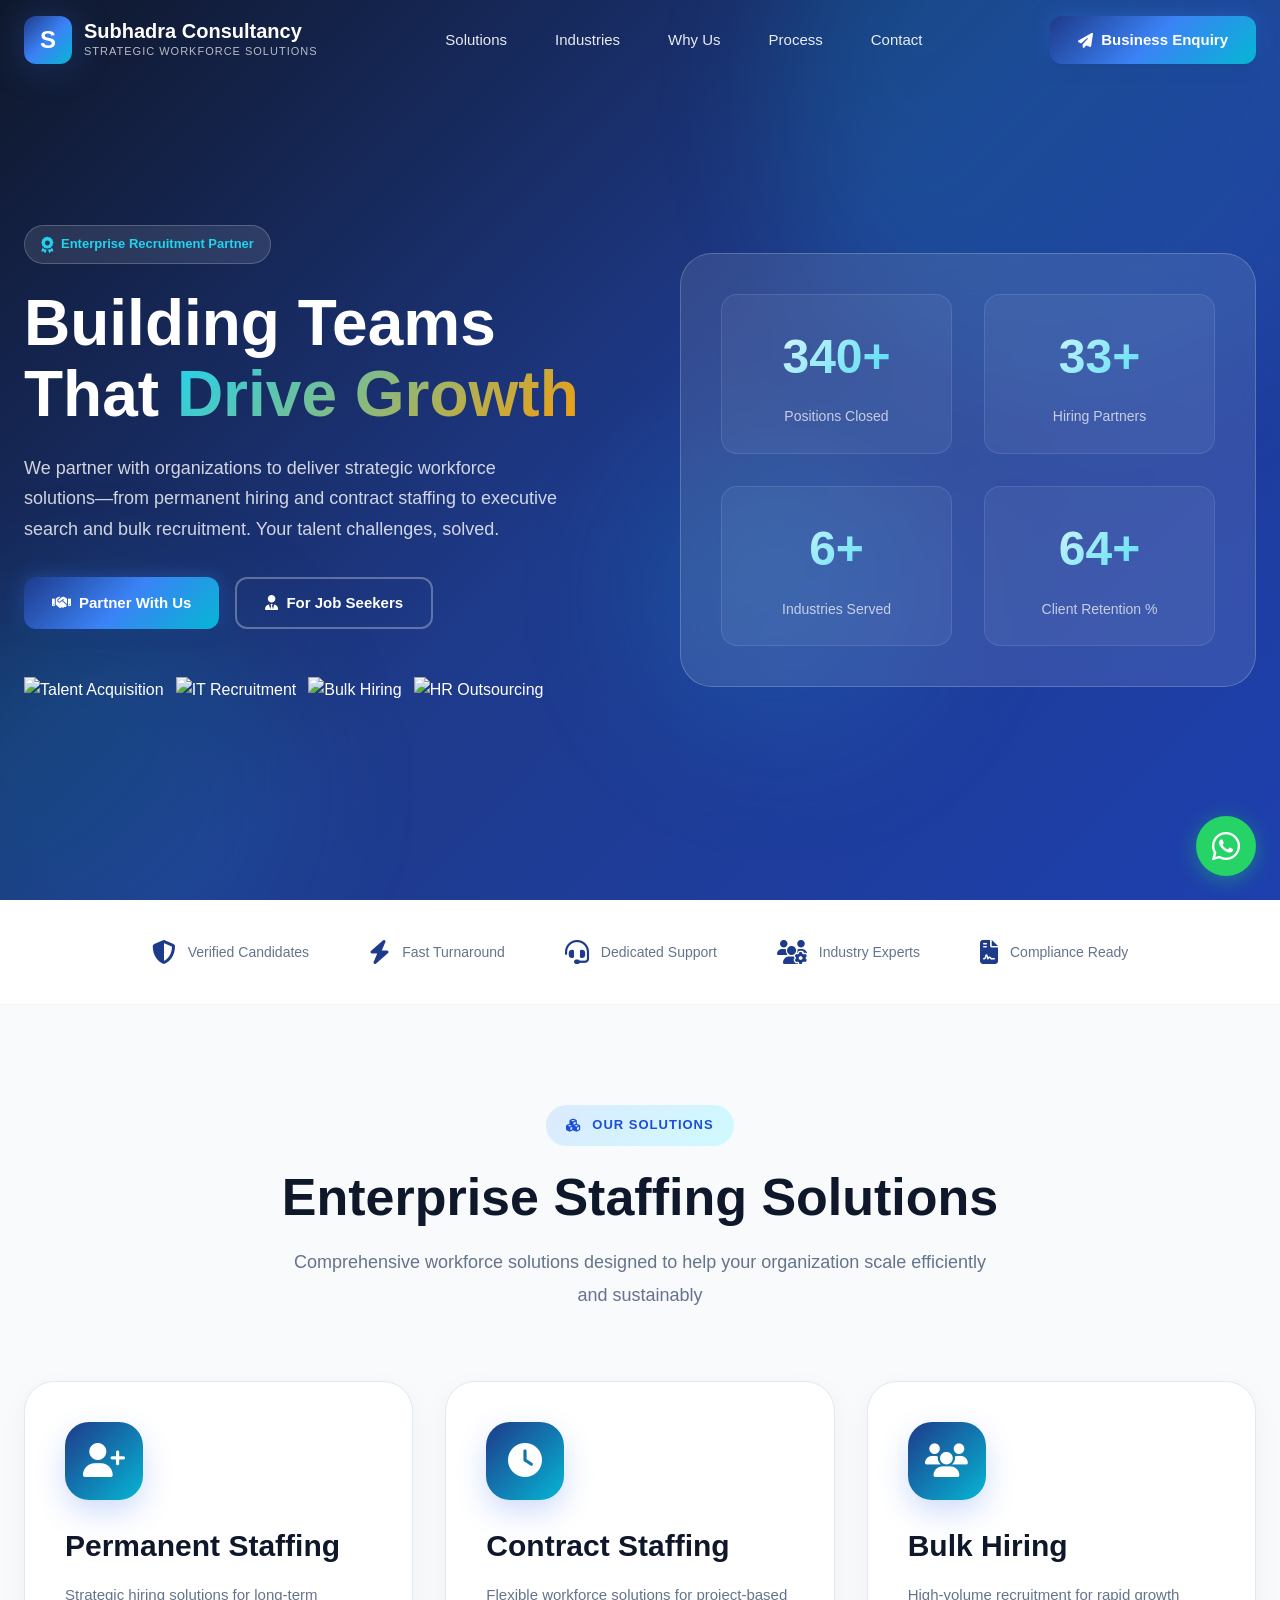
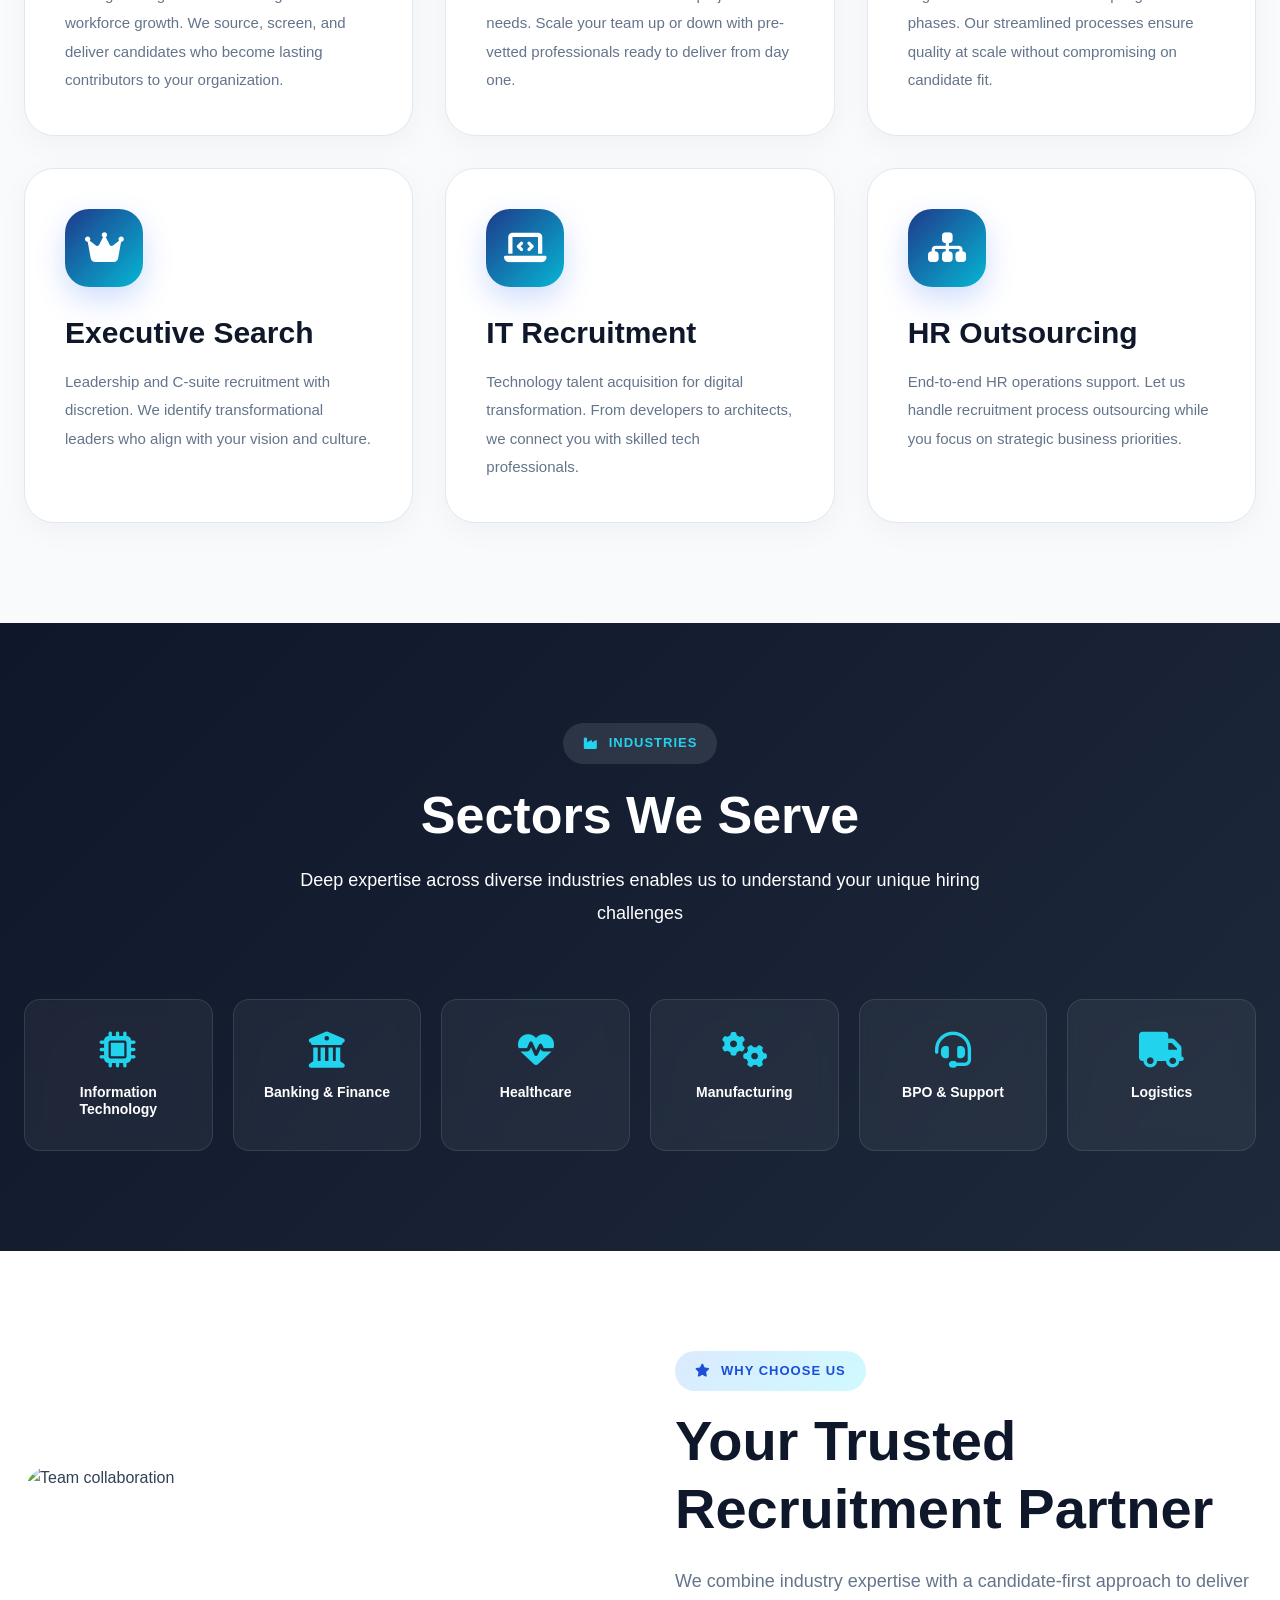
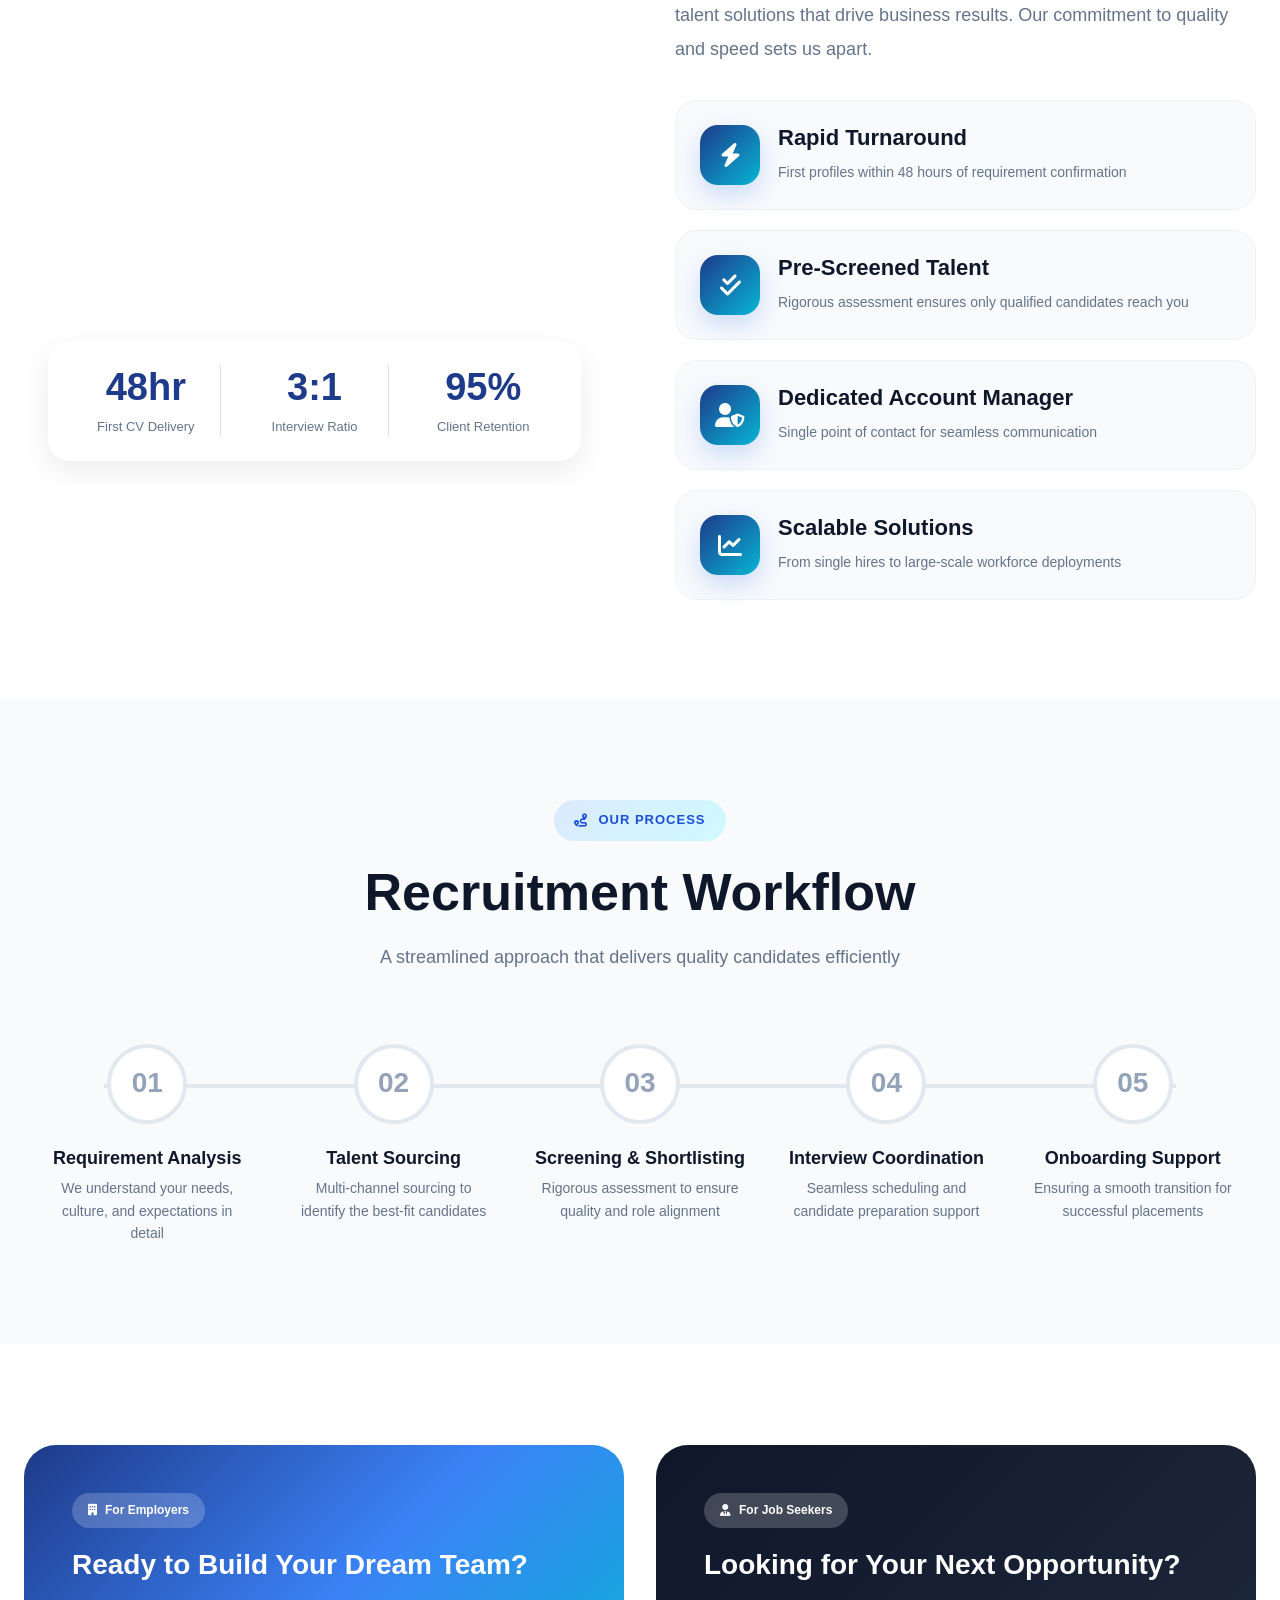
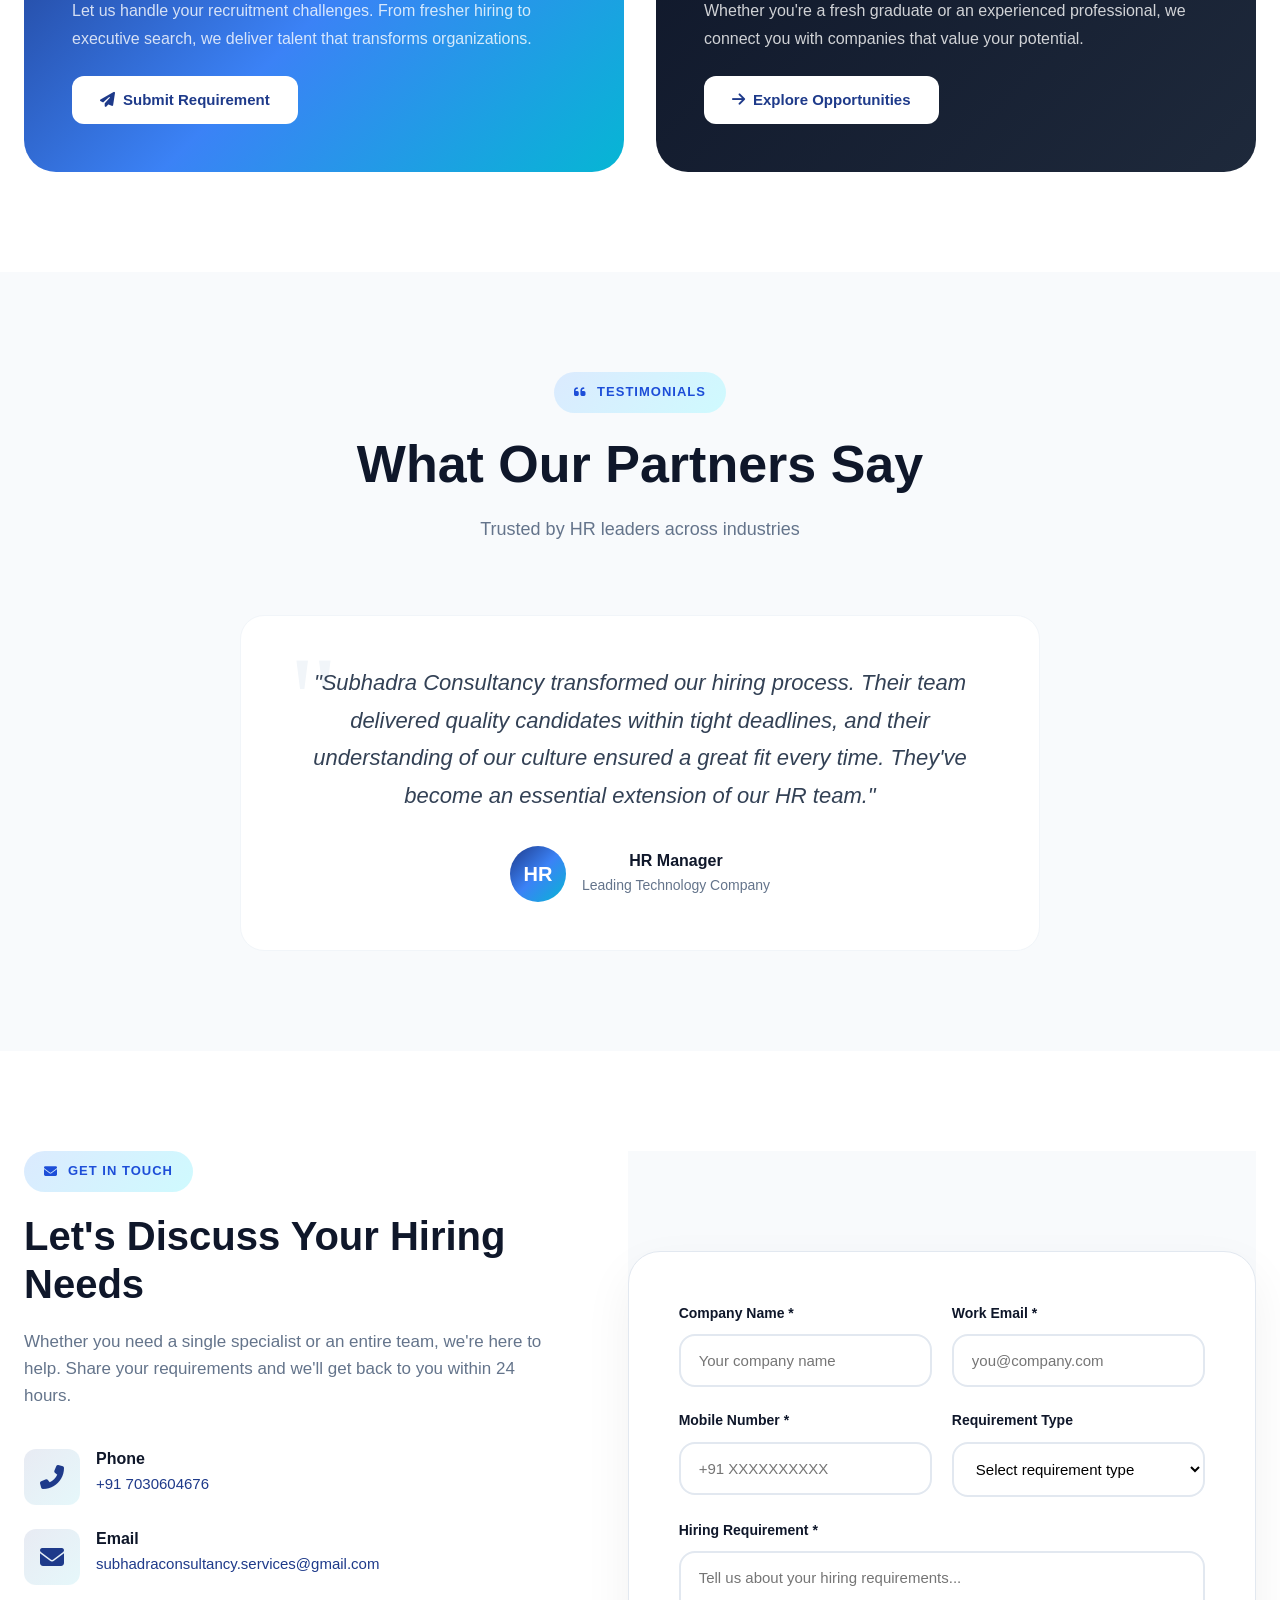
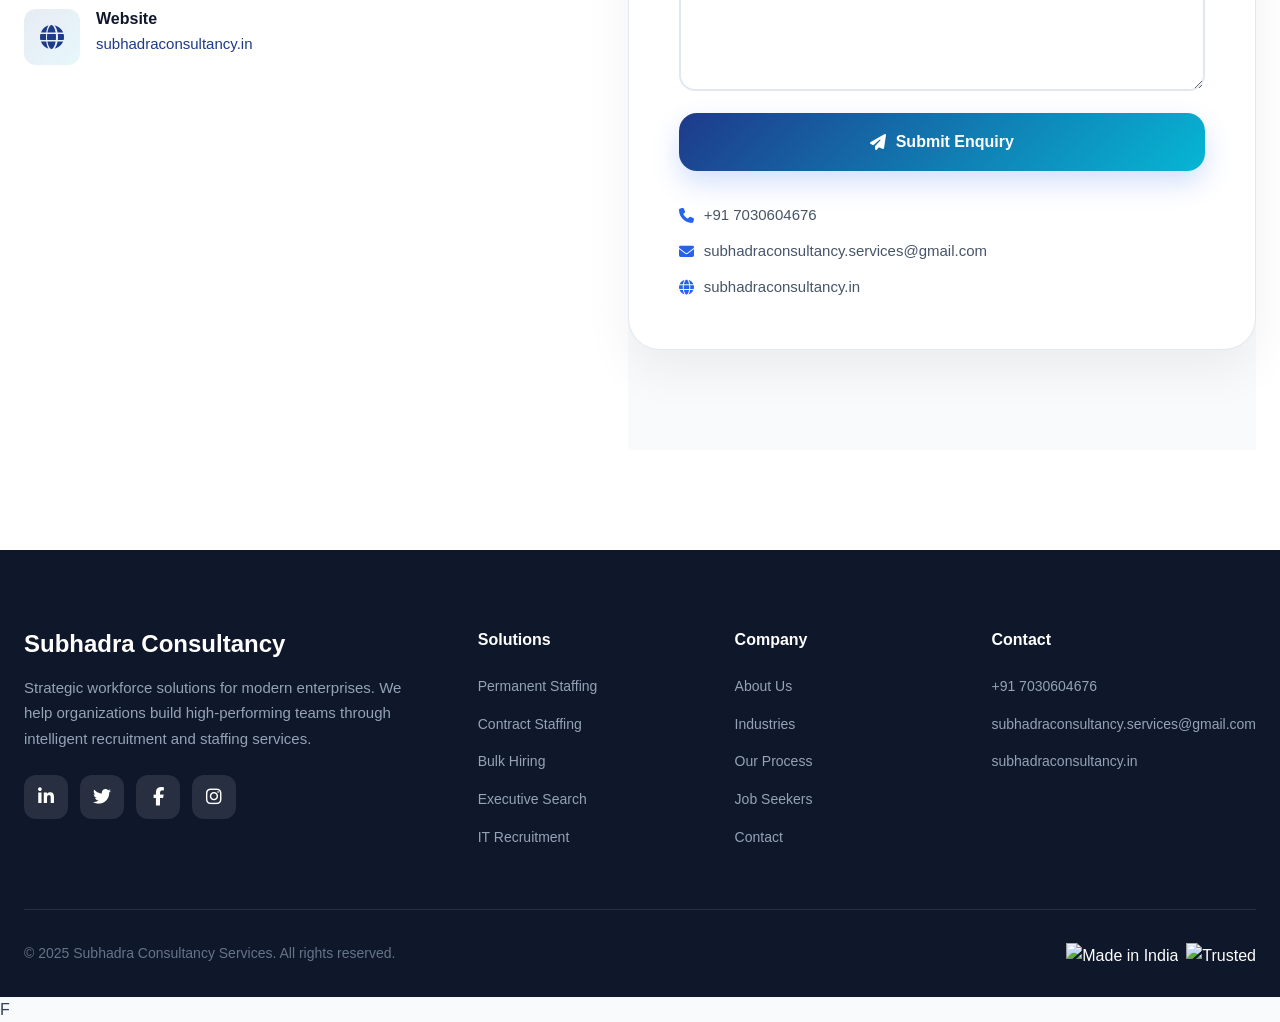
==== commit 0fc0eb2c: "Implement logo click redirect to homepage Add event listener for logo click to redirect to homepage." ====
--- a/index.html
+++ b/index.html
@@ -4,6 +4,28 @@
   <meta charset="UTF-8">
   <meta name="viewport" content="width=device-width, initial-scale=1.0">
   <title>Subhadra Consultancy Services | Strategic Workforce Solutions</title>
+
+<script>
+
+document.addEventListener("DOMContentLoaded", function(){
+
+  const title = document.querySelector("title");
+
+  if(title){
+
+    document.querySelector("header .logo, .navbar-brand, .brand-name, .site-title")?.addEventListener("click", function(e){
+
+      e.preventDefault();
+
+      window.location.href = "https://subhadraconsultancy.in/";
+
+    });
+
+  }
+
+});
+
+</script>
   
   <link href="[fonts.googleapis.com](https://fonts.googleapis.com/css2?family=Inter:wght@300;400;500;600;700;800;900&family=Plus+Jakarta+Sans:wght@400;500;600;700;800&display=swap)" rel="stylesheet">
   <link rel="stylesheet" href="[cdnjs.cloudflare.com](https://cdnjs.cloudflare.com/ajax/libs/font-awesome/6.4.0/css/all.min.css)">
@@ -2528,7 +2550,7 @@
               </div>
               <div>
                 <h4>Website</h4>
-                <p><a href="[subhadraconsultancy.in](https://subhadraconsultancy.in)" target="_blank">subhadraconsultancy.in</a></p>
+                <p><a href="https://subhadraconsultancy.in" target="_blank">subhadraconsultancy.in</a></p>
               </div>
             </div>
           </div>
@@ -3338,7 +3360,7 @@
           <ul>
             <li><a href="tel:+917030604676">+91 7030604676</a></li>
             <li><a href="mailto:subhadraconsultancy.services@gmail.com">subhadraconsultancy.services@gmail.com</a></li>
-            <li><a href="[subhadraconsultancy.in](https://subhadraconsultancy.in)">subhadraconsultancy.in</a></li>
+            <li><a href="https://subhadraconsultancy.in">subhadraconsultancy.in</a></li>
           </ul>
         </div>
       </div>
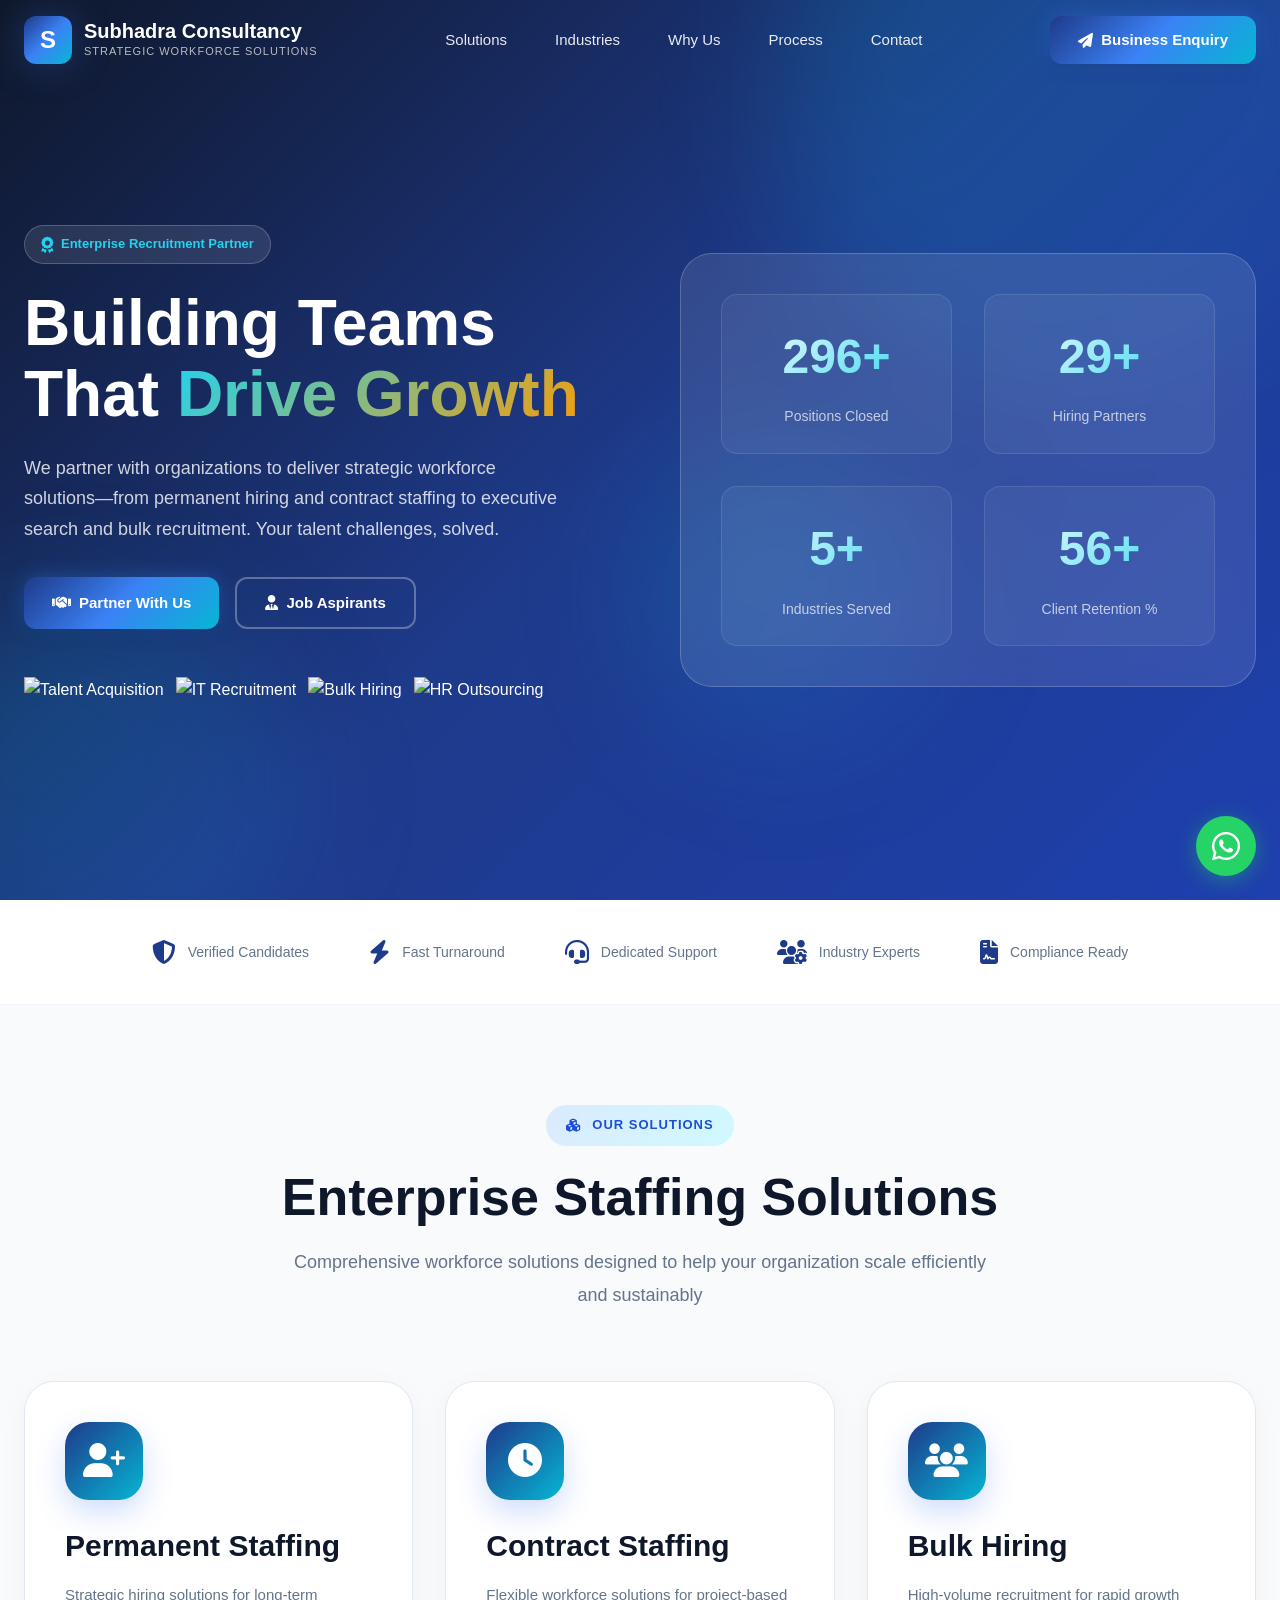
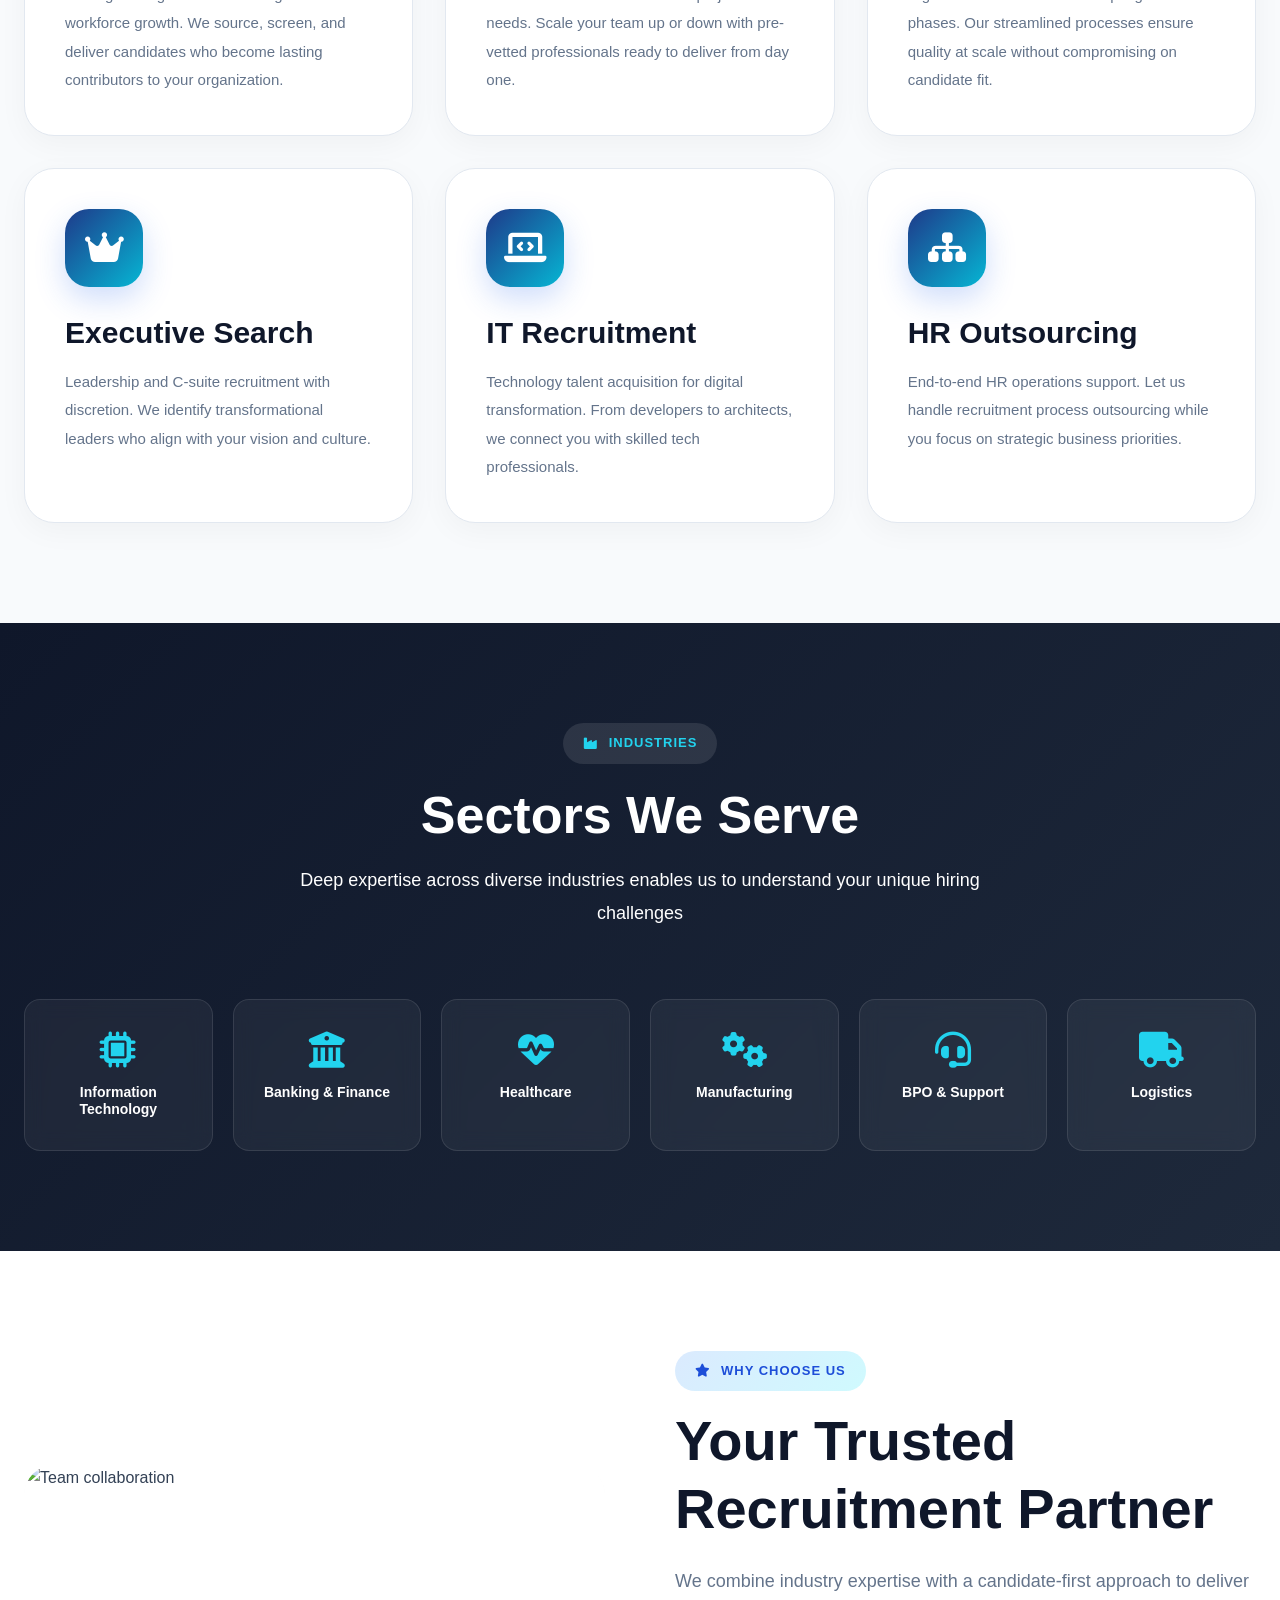
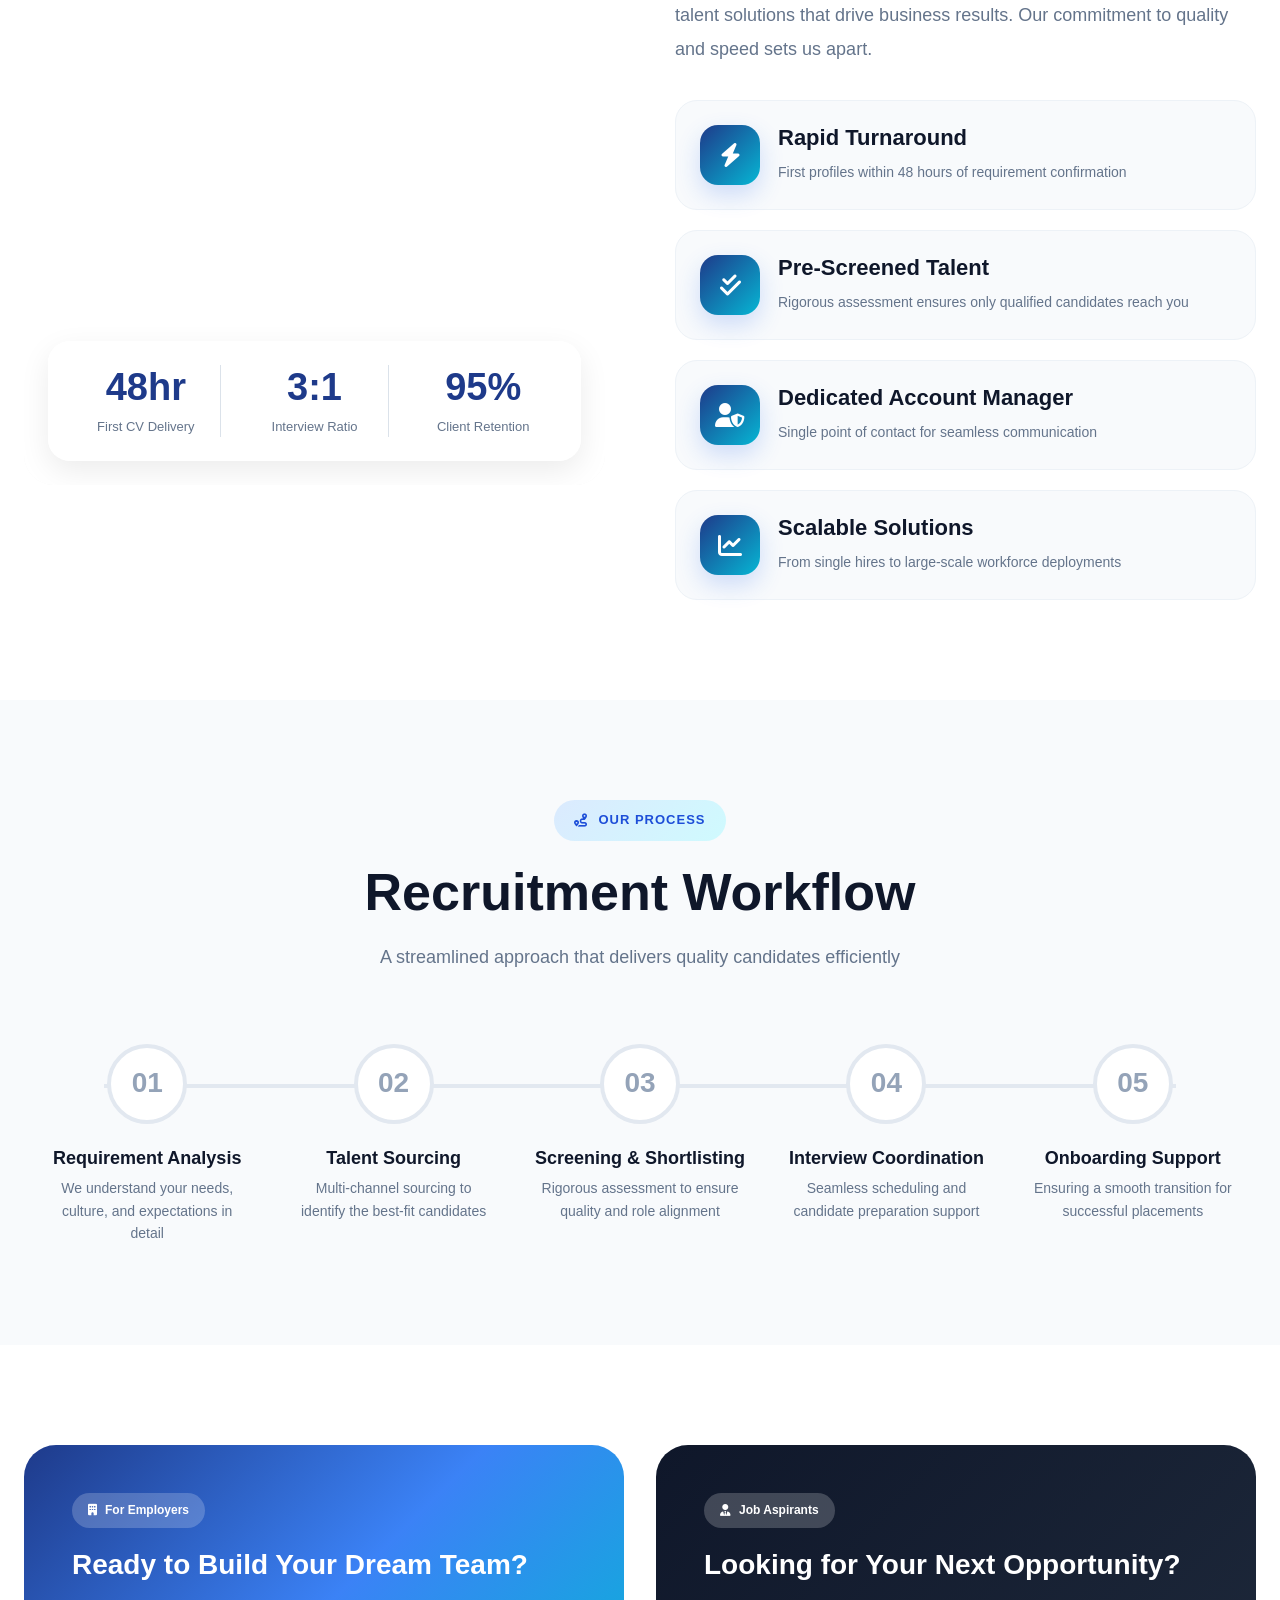
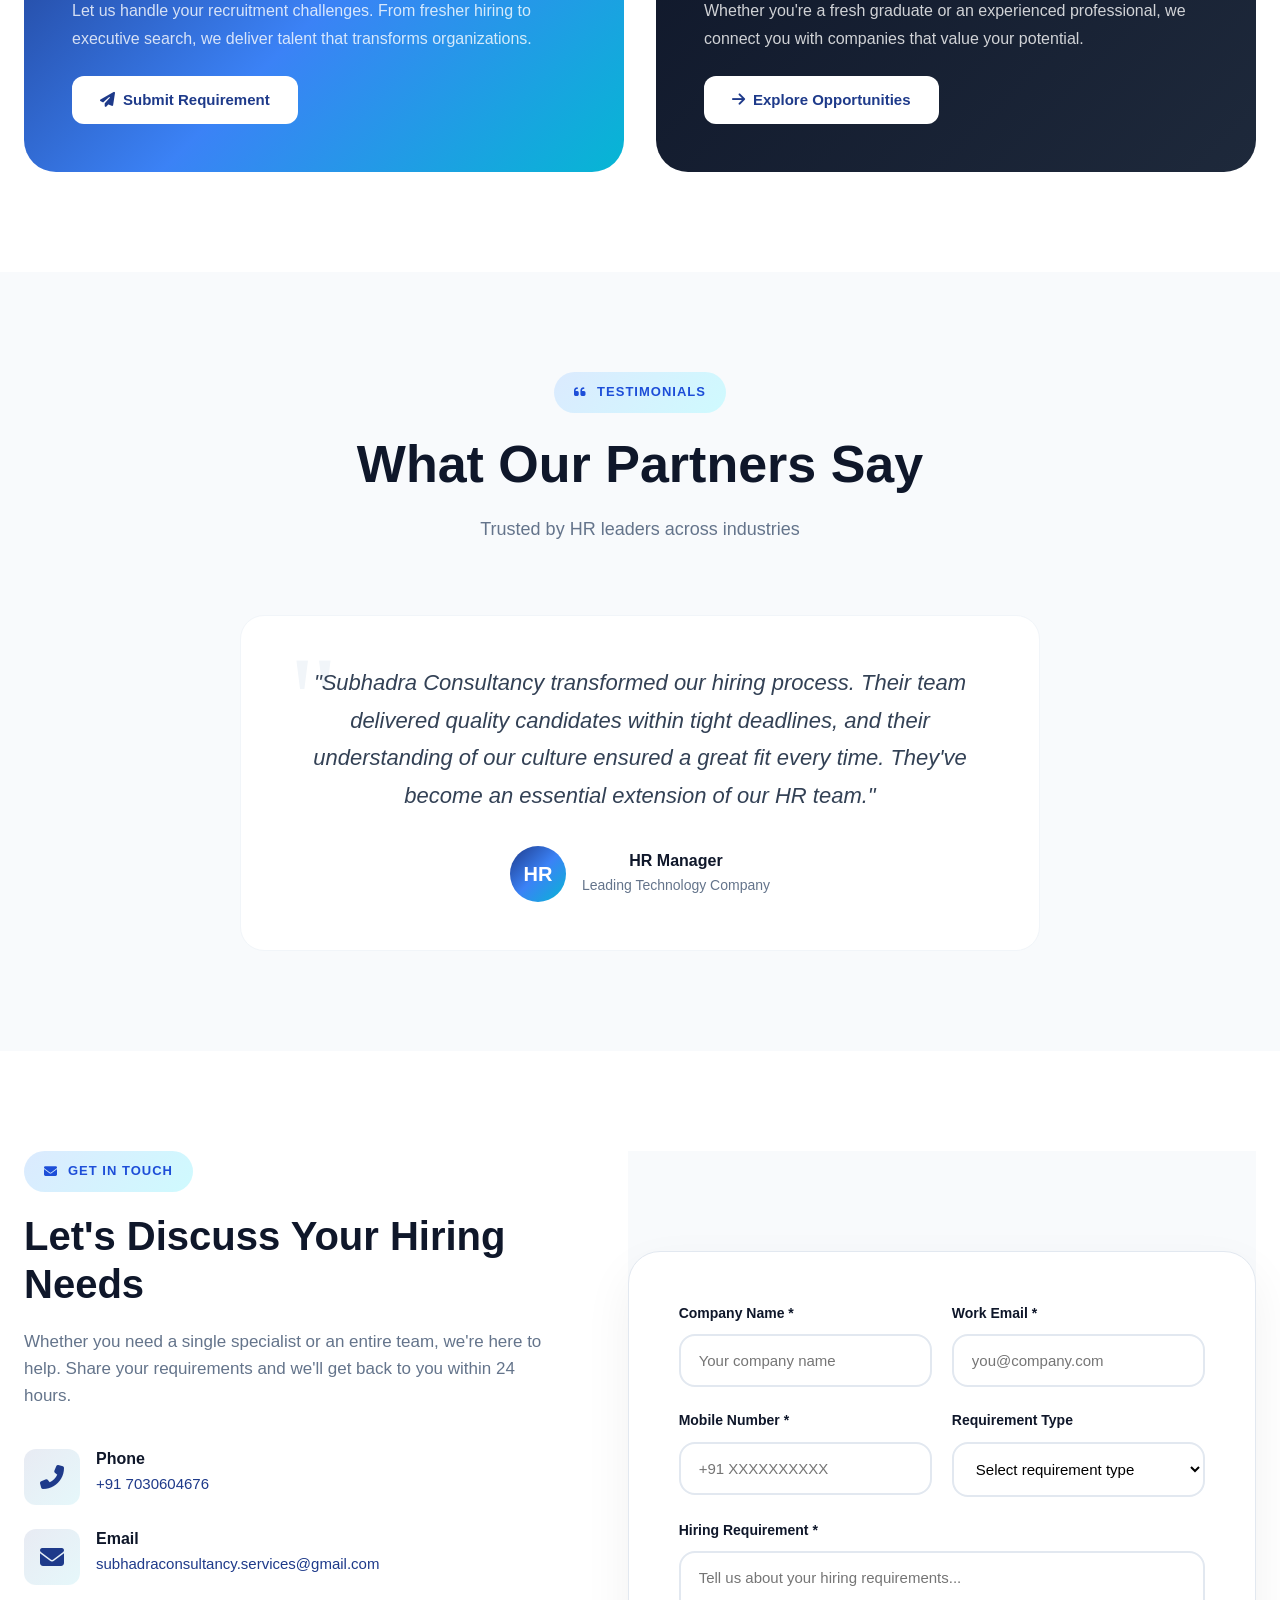
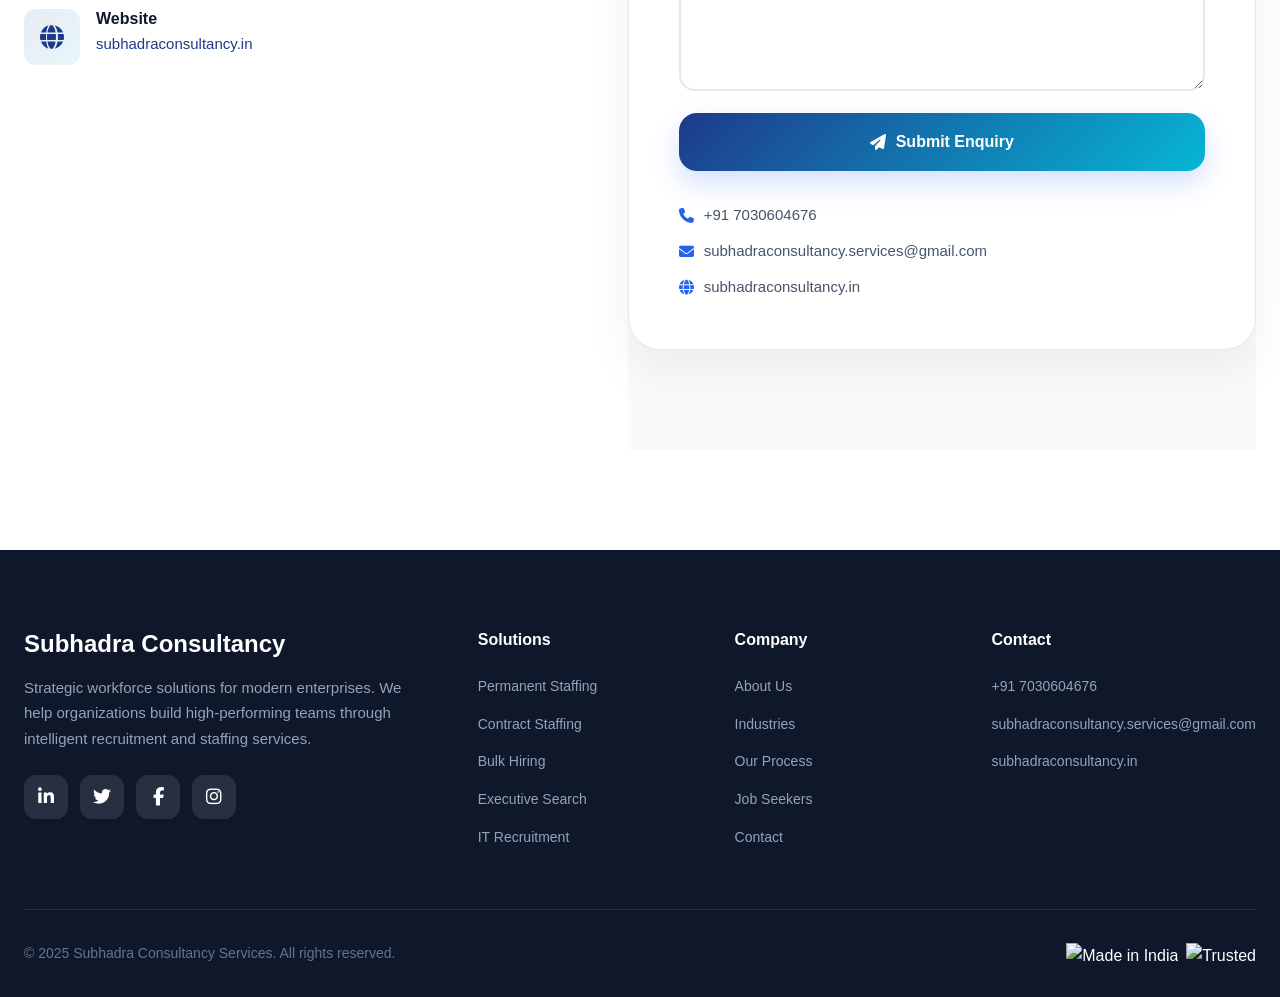
==== commit 09d157ee: "Update index.html" ====
--- a/index.html
+++ b/index.html
@@ -1570,7 +1570,7 @@
           </a>
           <a href="Job-Aspirants.html" class="btn btn-outline">
             <i class="fas fa-user-tie"></i>
-            For Job Seekers
+            Job Aspirants
           </a>
         </div>
         
@@ -2471,7 +2471,7 @@
         <div class="cta-card job-seekers">
           <span class="cta-card-badge">
             <i class="fas fa-user-tie"></i>
-            For Job Seekers
+           Job Aspirants
           </span>
           <h3>Looking for Your Next Opportunity?</h3>
           <p>Whether you're a fresh graduate or an experienced professional, we connect you with companies that value your potential.</p>
@@ -3293,25 +3293,6 @@
 
 </style>
 
-<!-- =========================================
-     IMPORTANT
-========================================= -->
-
-<!--
-
-1. First time FormSubmit use karte waqt
-   confirmation mail aata hai.
-
-2. Check:
-   - Inbox
-   - Spam
-   - Promotions
-
-3. Confirmation link click karna mandatory hai.
-
-4. Uske baad form mails receive hona start ho jayenge.
-
--->
 
         </div>
       </div>
@@ -3470,4 +3451,3 @@
   </script>
 </body>
 </html>
-F
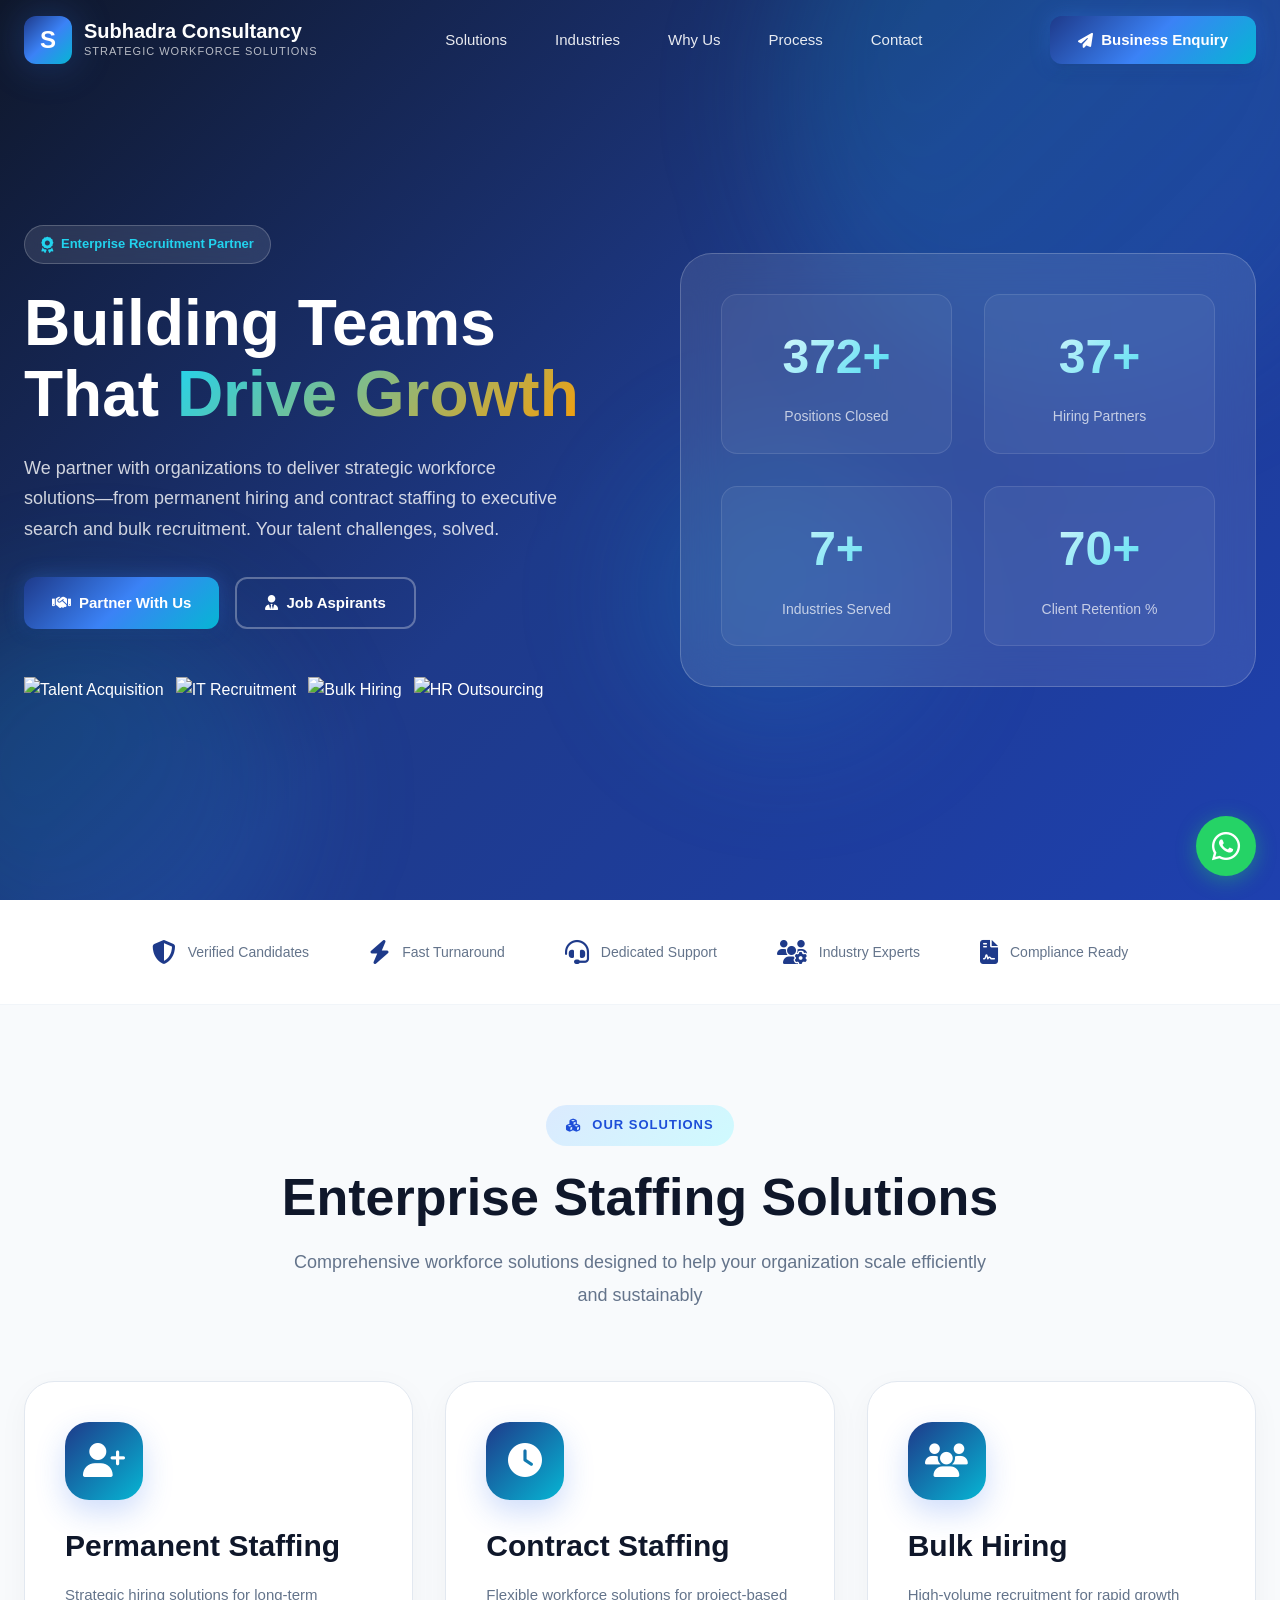
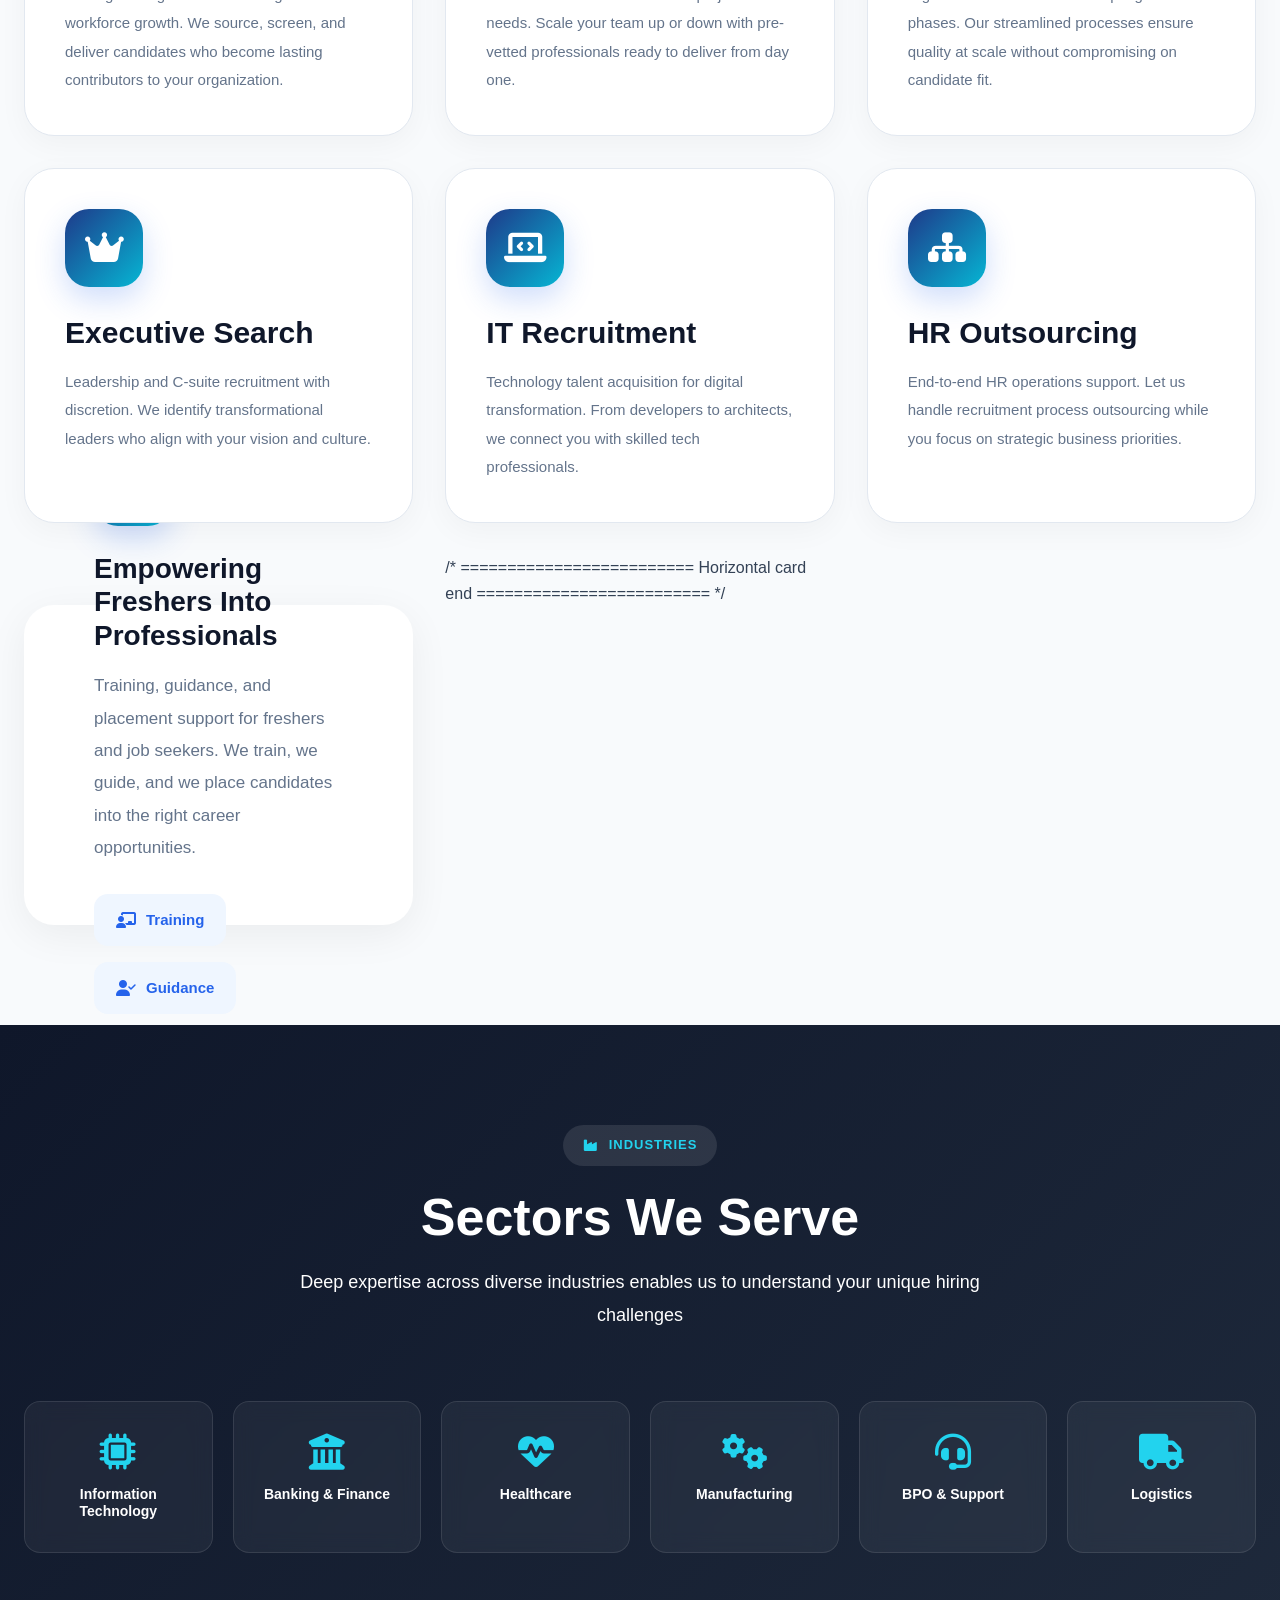
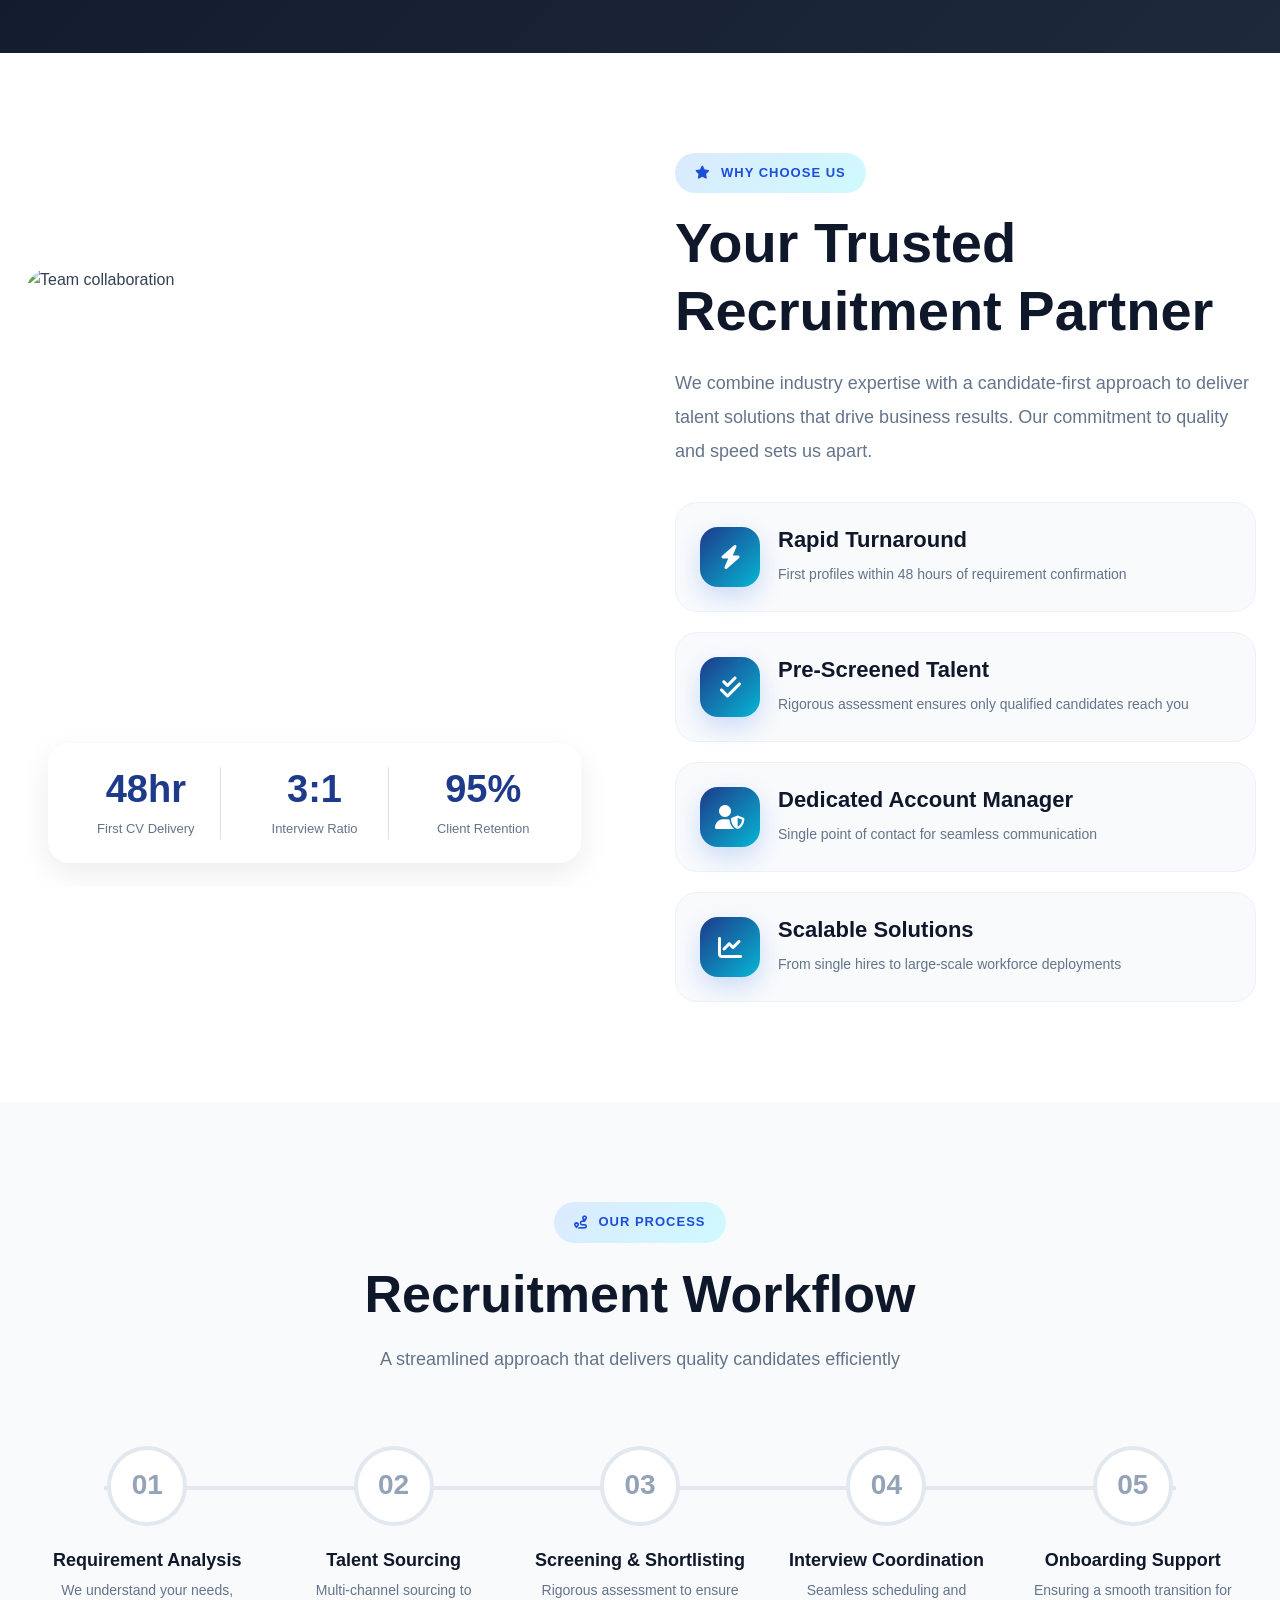
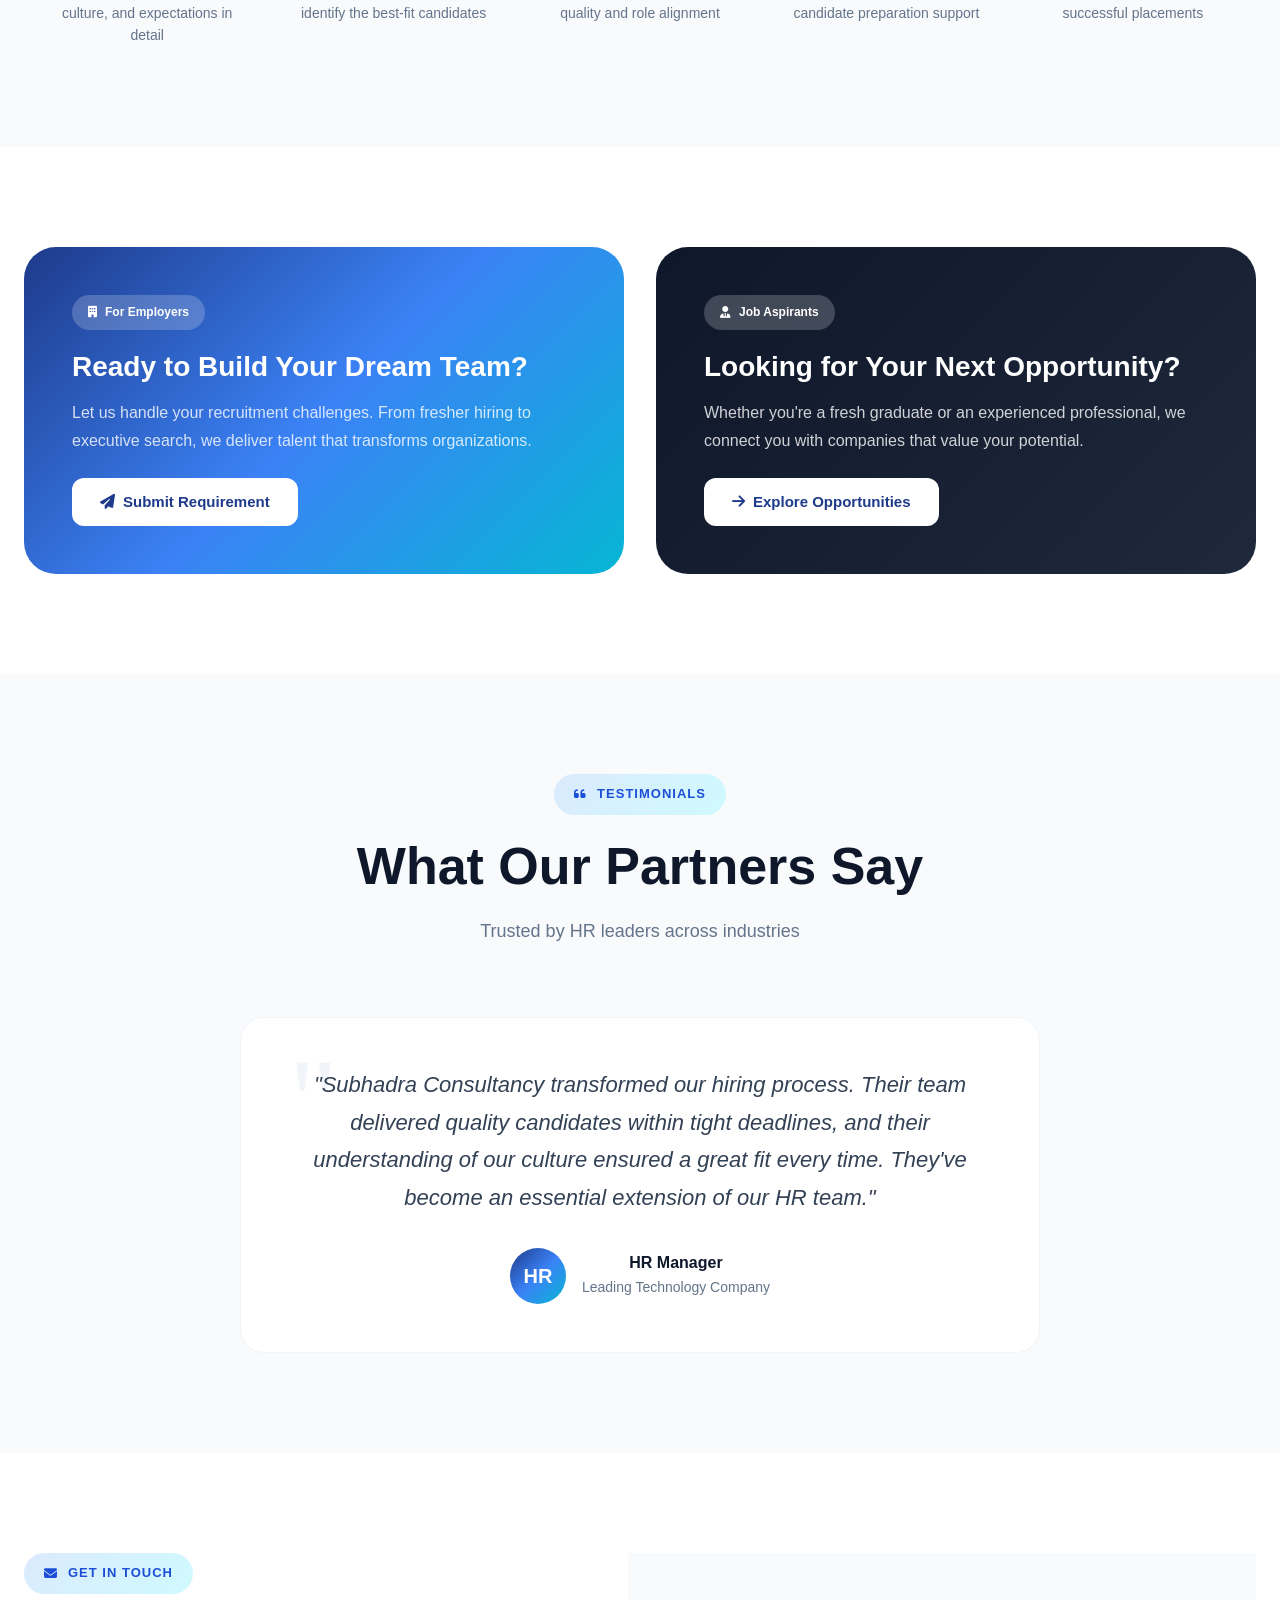
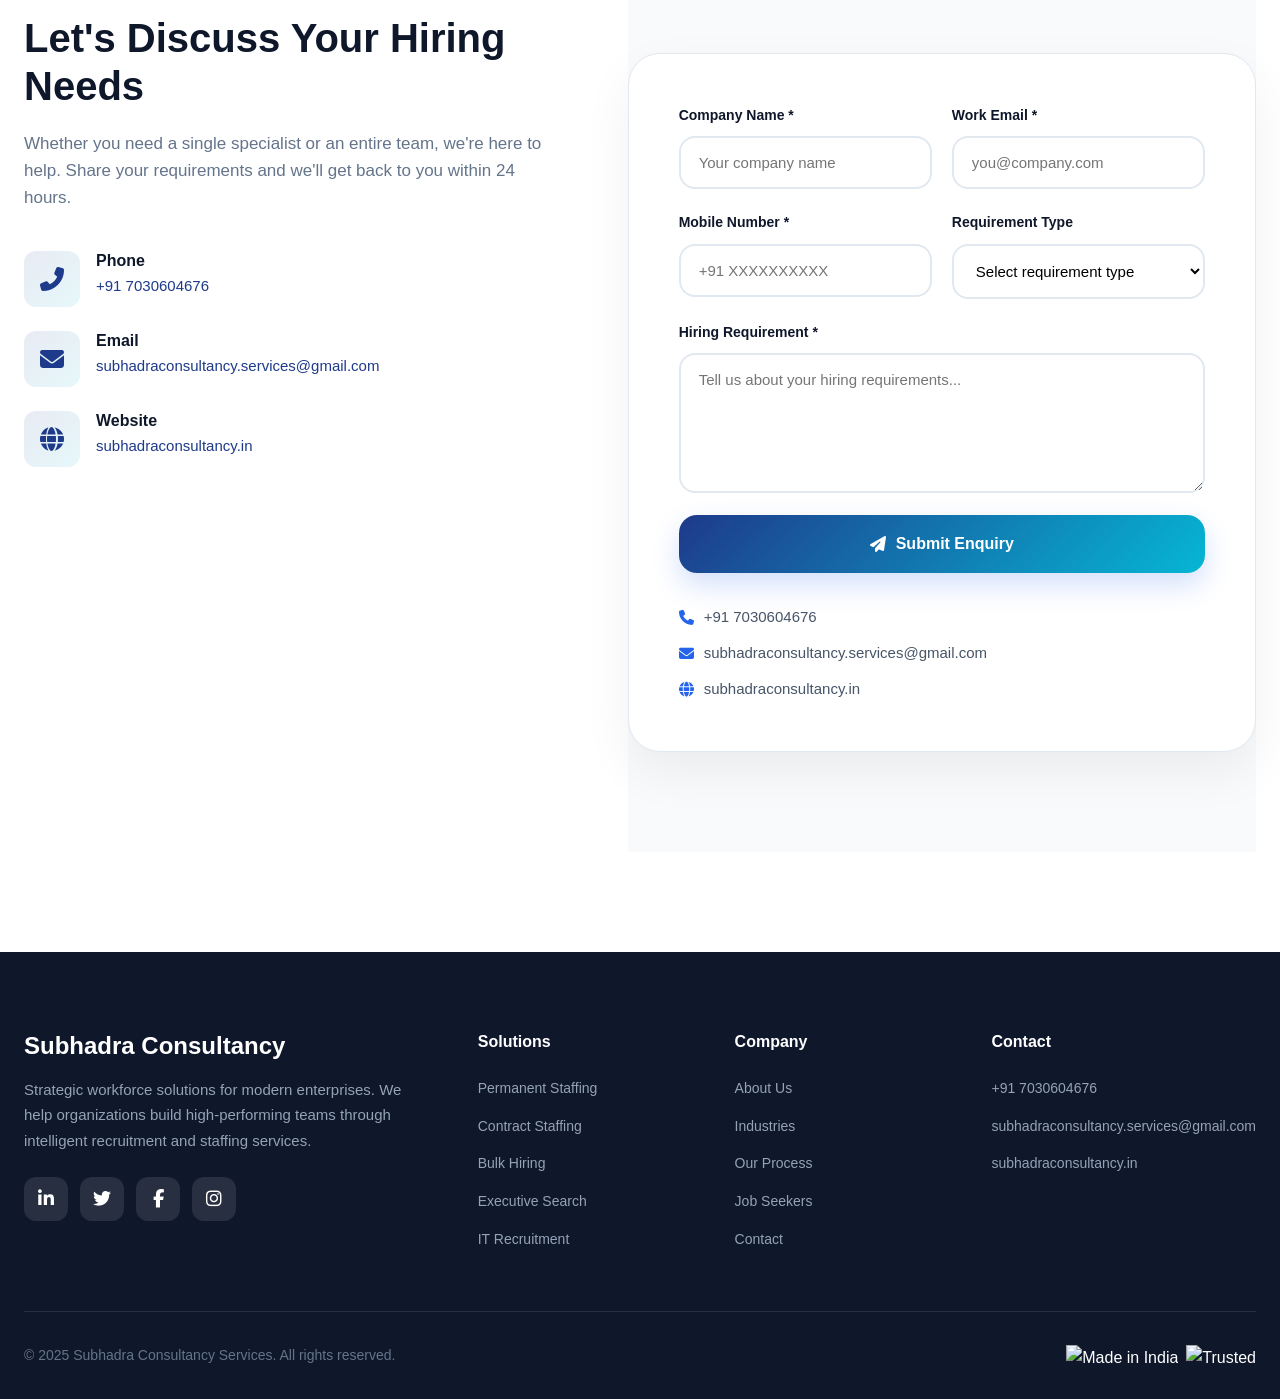
==== commit f9c6639d: "Update index.html" ====
--- a/index.html
+++ b/index.html
@@ -1811,7 +1811,137 @@
         </p>
 
       </div>
-
+<!-- HORIZONTAL LANDSCAPE CARD -->
+
+<div class="fresher-landscape-card">
+
+  <div class="fresher-left">
+
+    <div class="solution-icon">
+      <i class="fas fa-graduation-cap"></i>
+    </div>
+
+    <h3>Empowering Freshers Into Professionals</h3>
+
+    <p>
+      Training, guidance, and placement support for freshers and
+      job seekers. We train, we guide, and we place candidates
+      into the right career opportunities.
+    </p>
+
+    <!-- TAGS -->
+
+    <div class="fresher-tags">
+
+      <span>
+        <i class="fas fa-chalkboard-teacher"></i>
+        Training
+      </span>
+
+      <span>
+        <i class="fas fa-user-check"></i>
+        Guidance
+      </span>
+
+      <span>
+        <i class="fas fa-briefcase"></i>
+        Placement
+      </span>
+
+    </div>
+
+  </div>
+
+</div>
+
+<style>
+
+/* HORIZONTAL LANDSCAPE CARD */
+
+.fresher-landscape-card{
+background:#ffffff;
+
+width:100%;
+
+/* LANDSCAPE SIZE */
+height:320px;
+
+display:flex;
+align-items:center;
+
+padding:50px 70px;
+
+border-radius:30px;
+
+box-shadow:0 10px 40px rgba(0,0,0,0.06);
+
+margin-top:50px;
+}
+
+/* SAME FONT SIZE AS OTHER CARDS */
+
+.fresher-left h3{
+font-size:28px;
+font-weight:700;
+margin:25px 0 18px;
+color:#0f172a;
+}
+
+.fresher-left p{
+font-size:17px;
+line-height:1.9;
+color:#64748b;
+max-width:1000px;
+}
+
+/* TAGS */
+
+.fresher-tags{
+display:flex;
+flex-wrap:wrap;
+gap:16px;
+margin-top:30px;
+}
+
+.fresher-tags span{
+display:flex;
+align-items:center;
+gap:10px;
+
+background:#eff6ff;
+
+padding:14px 22px;
+
+border-radius:14px;
+
+font-size:15px;
+font-weight:600;
+
+color:#2563eb;
+}
+
+.fresher-tags i{
+font-size:16px;
+}
+
+/* MOBILE */
+
+@media(max-width:991px){
+
+.fresher-landscape-card{
+height:auto;
+padding:40px 30px;
+}
+
+}
+
+</style>
+
+
+/* =========================
+   Horizontal card end
+========================= */    
+    
     </div>
 
   </div>
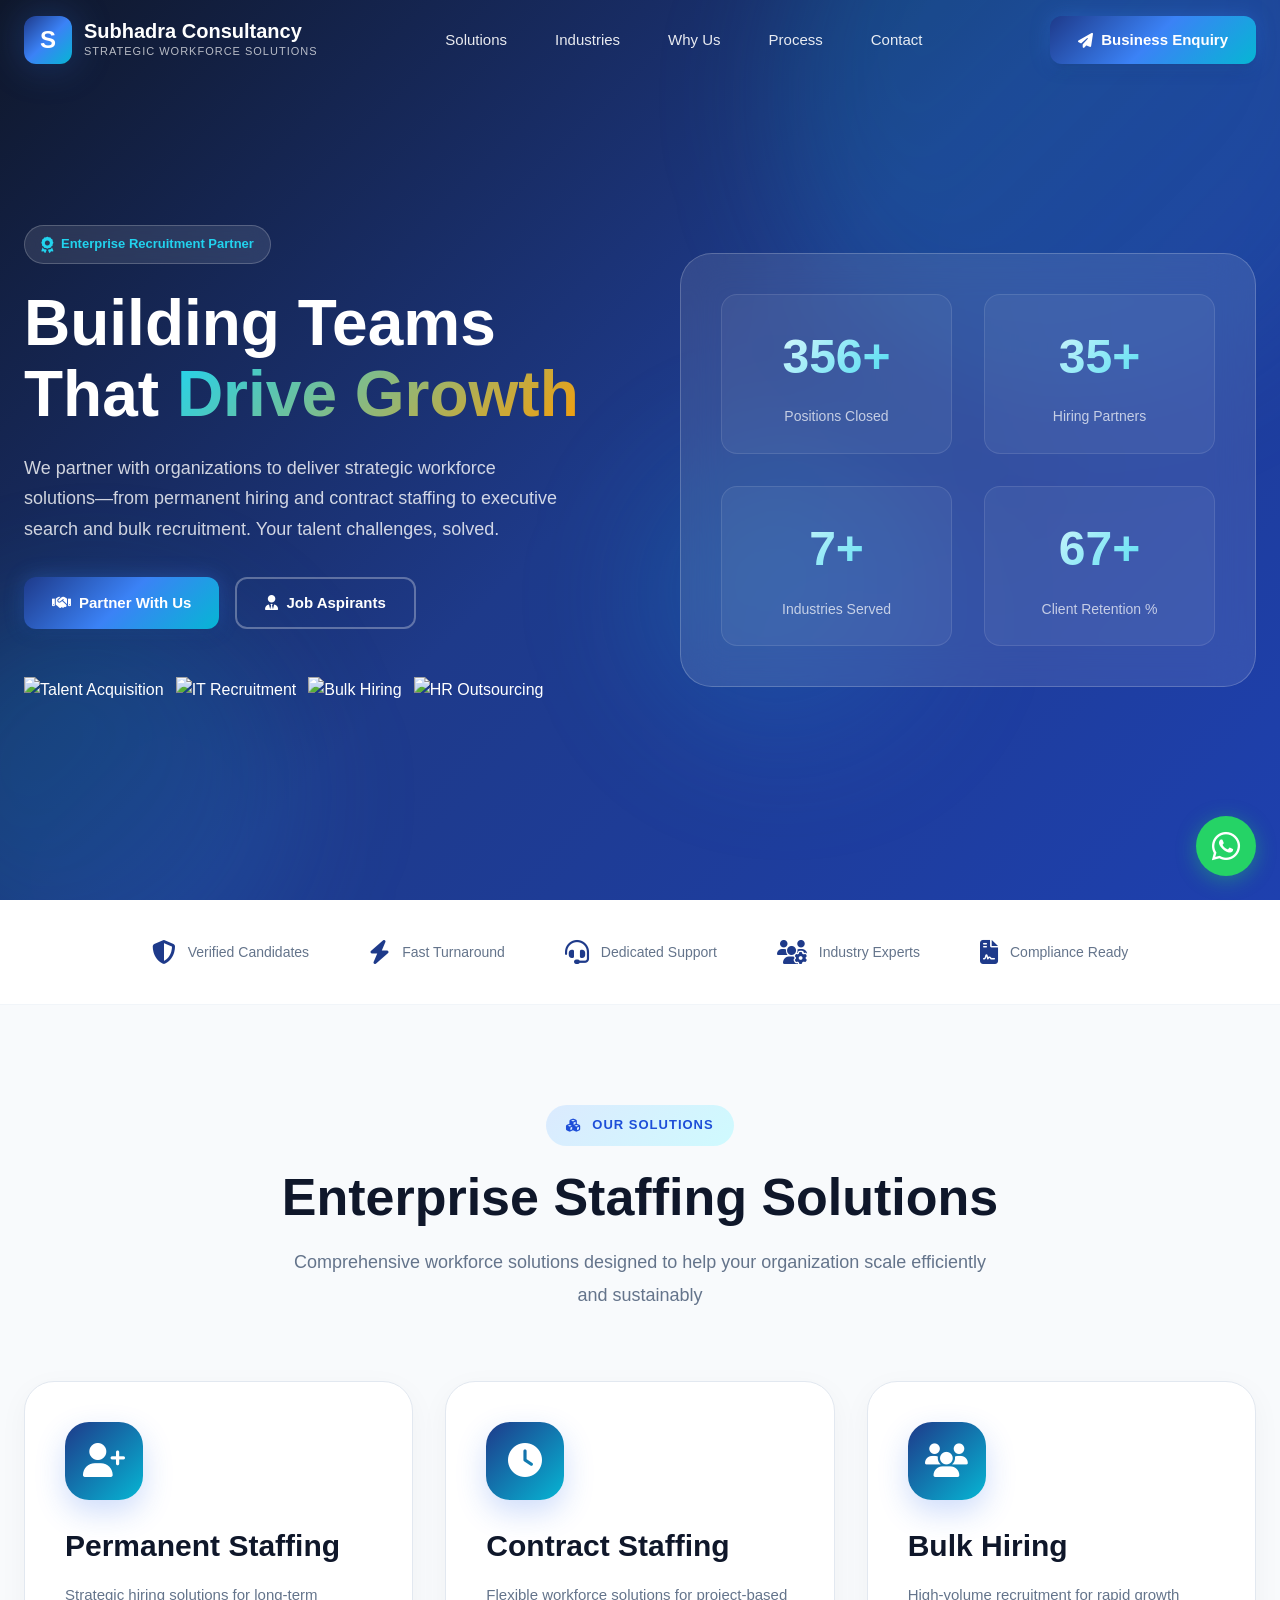
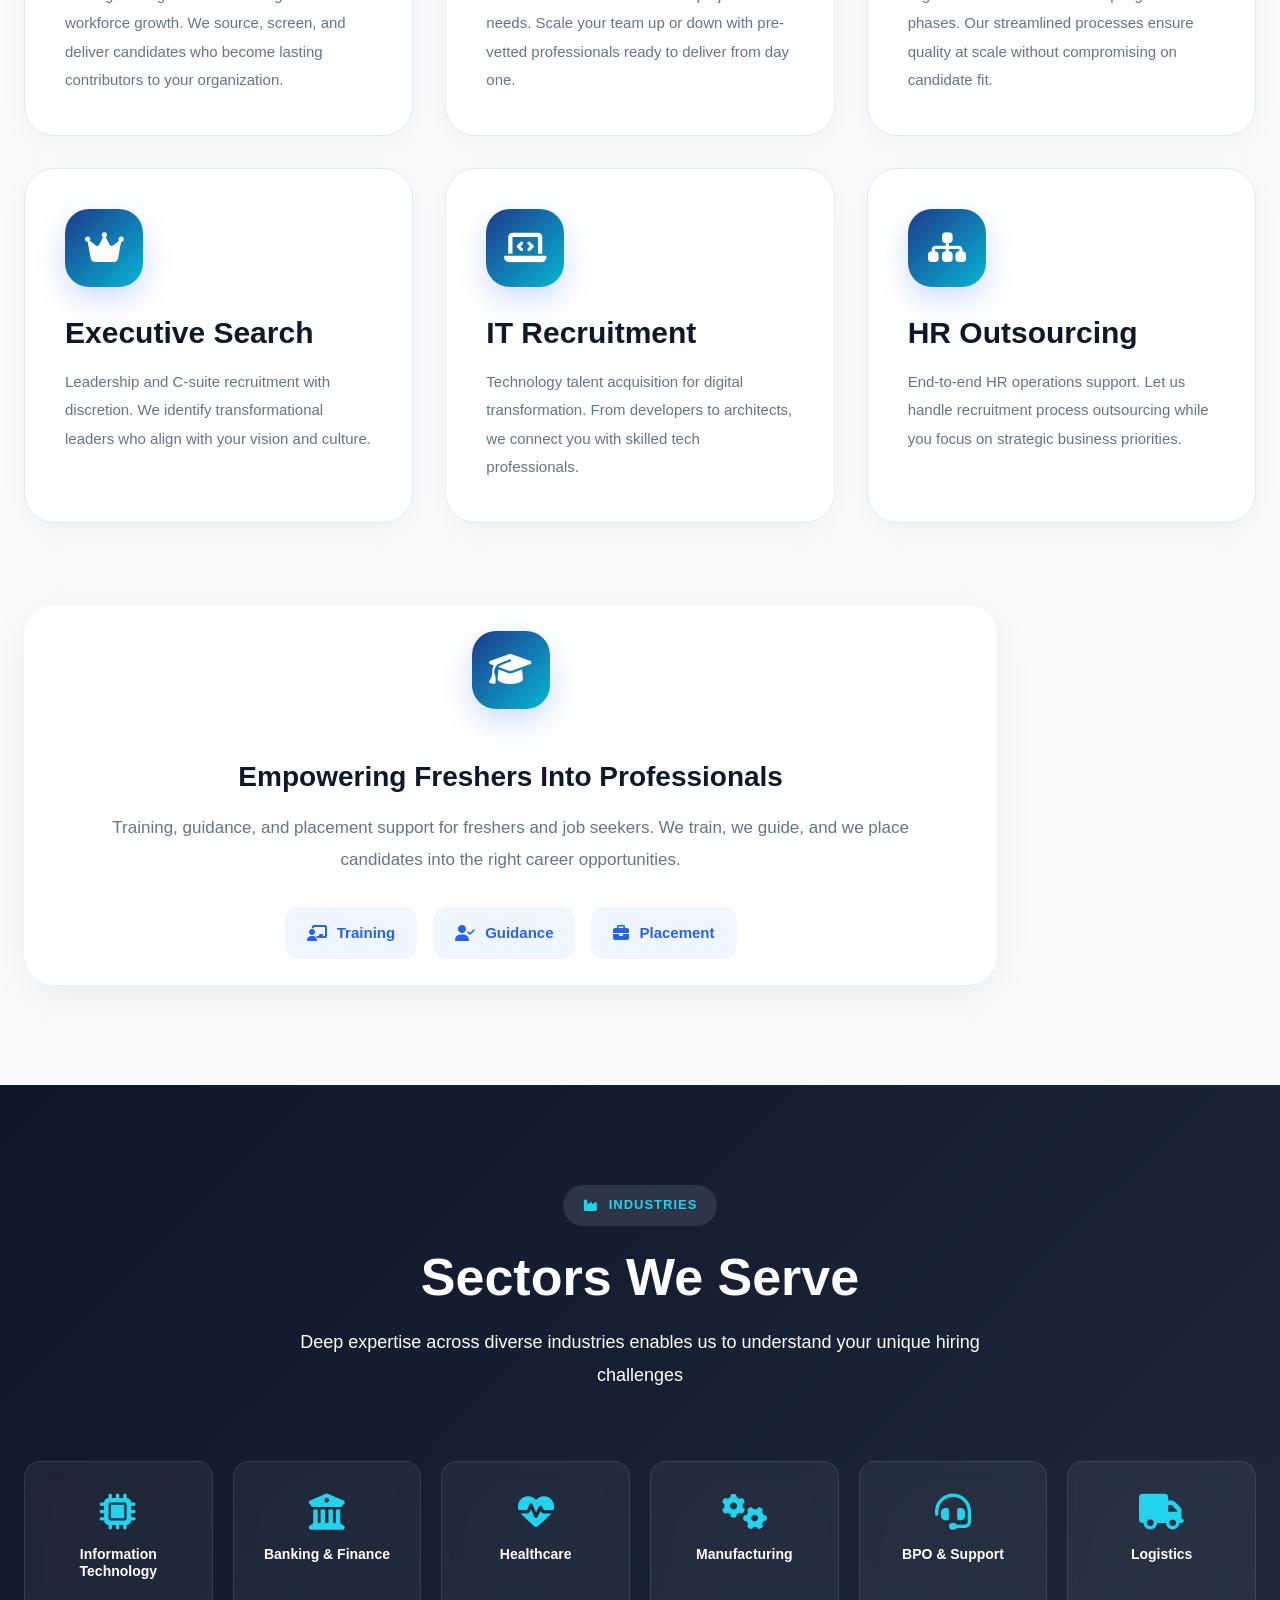
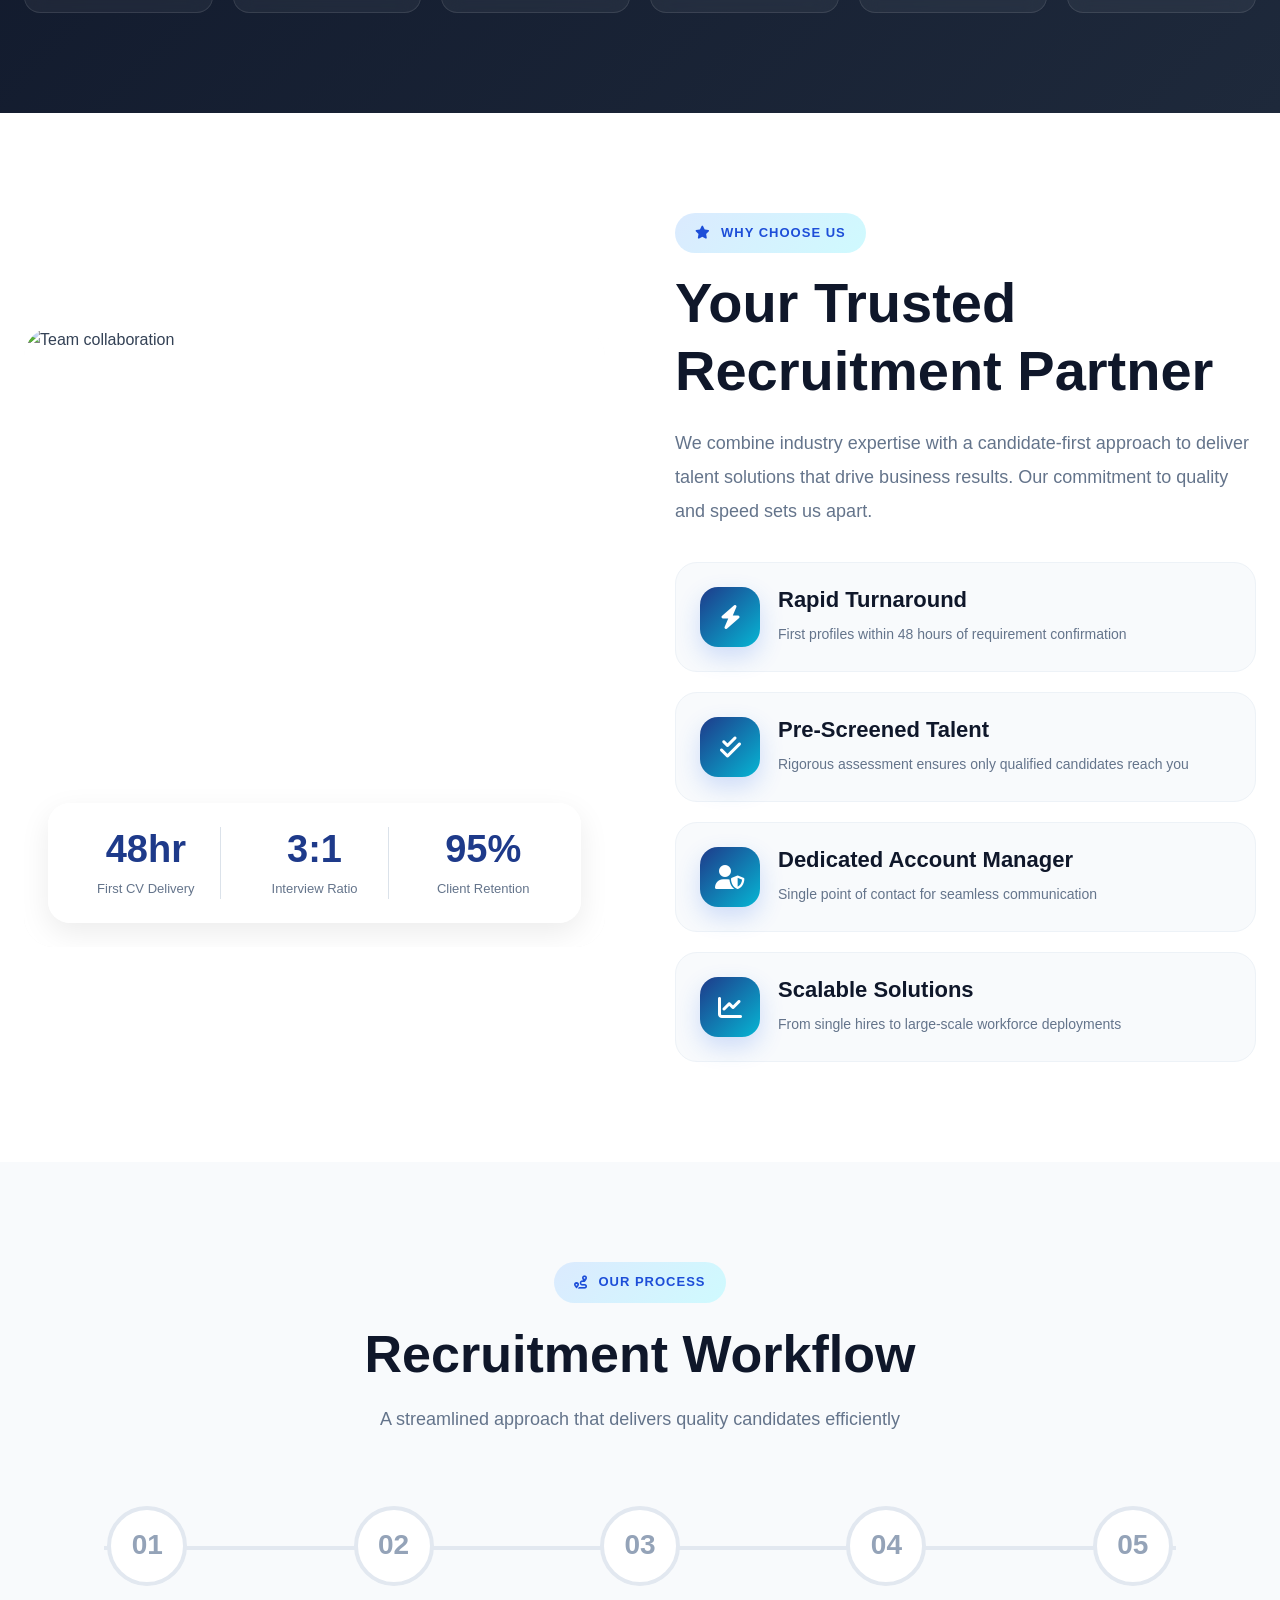
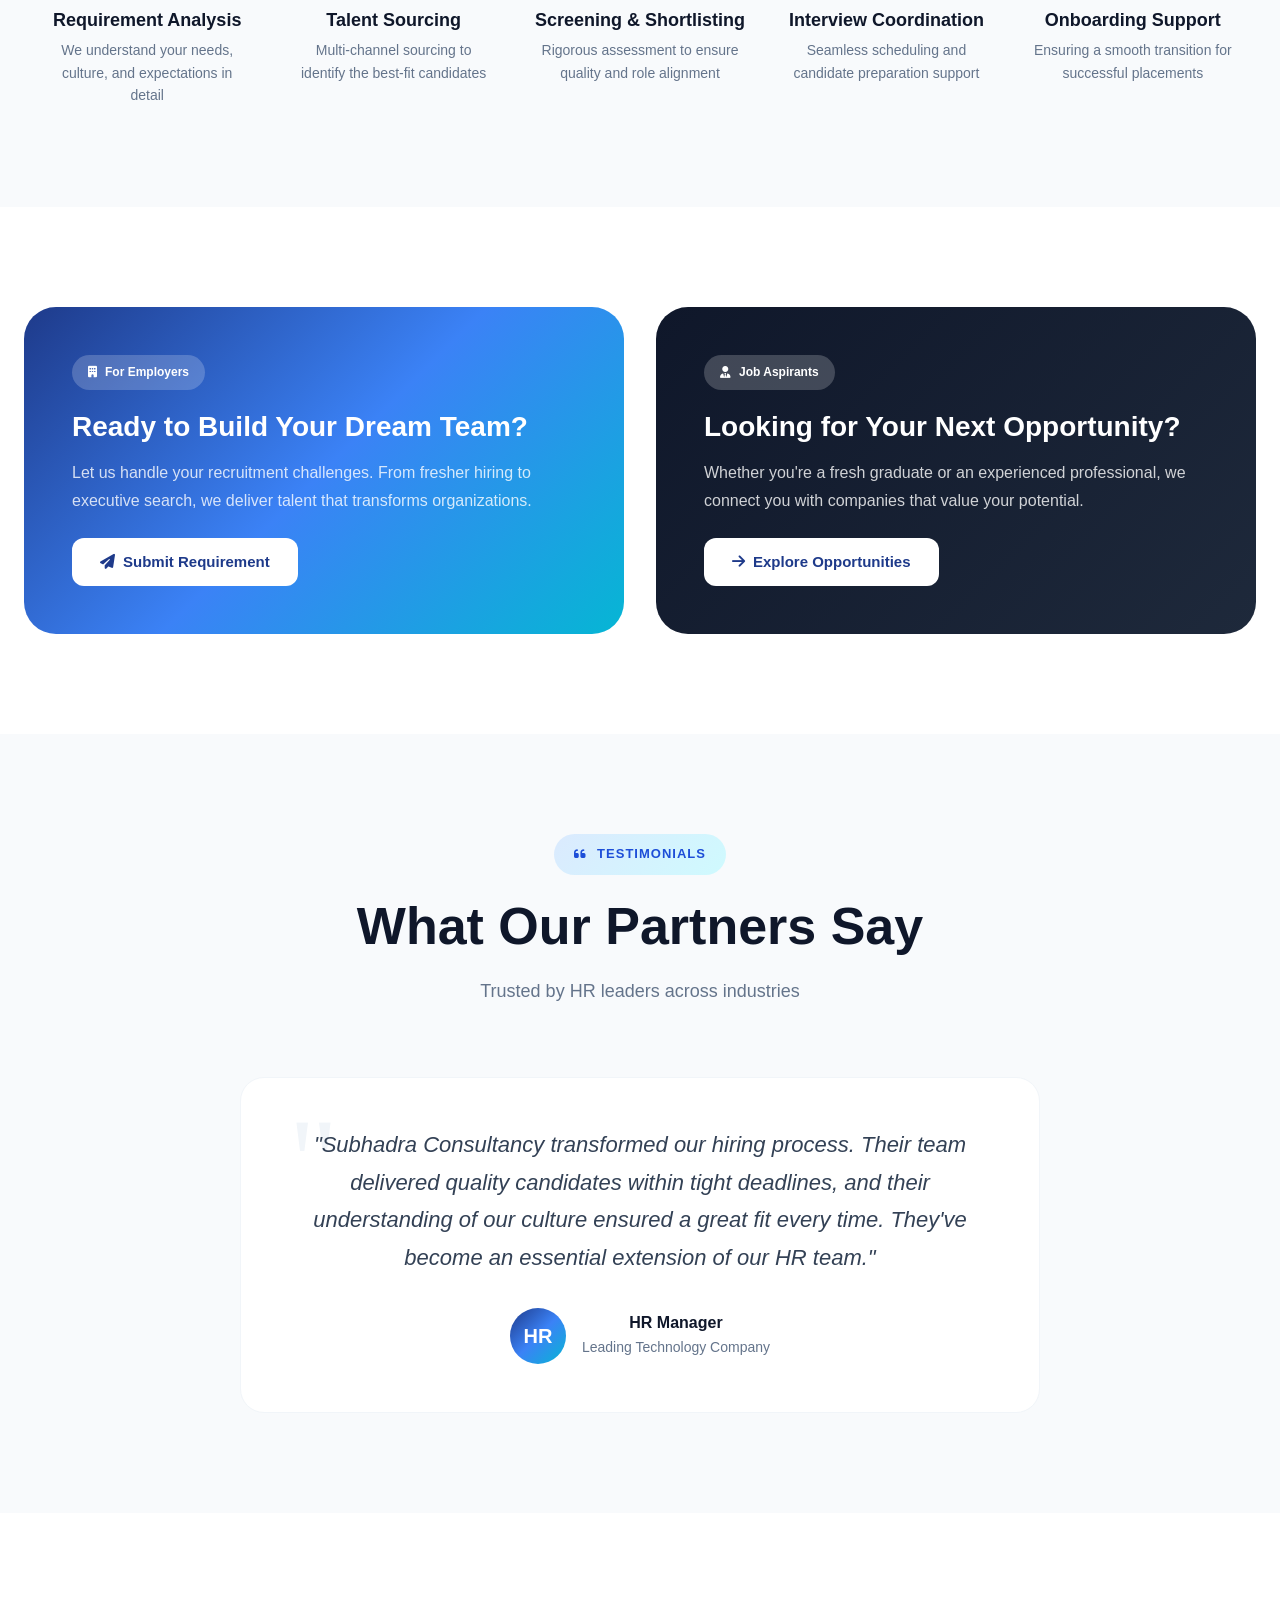
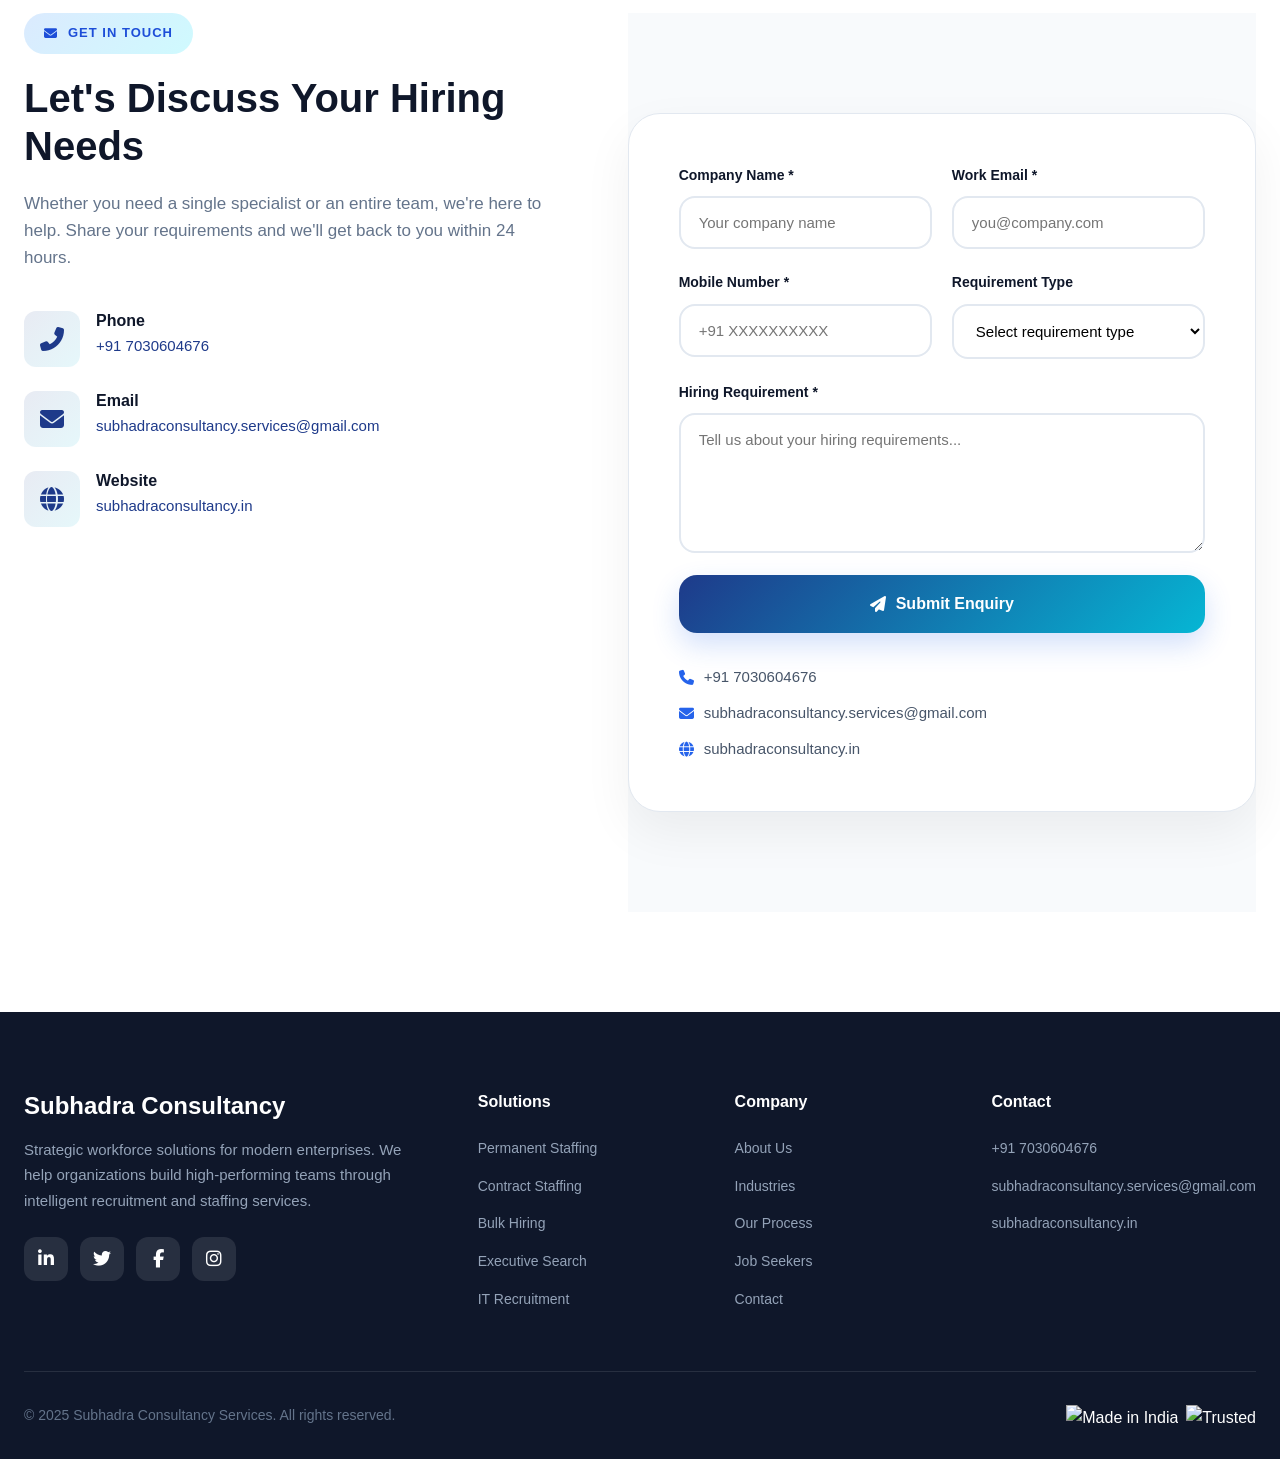
==== commit 2fcb6d19: "Update index.html" ====
--- a/index.html
+++ b/index.html
@@ -1861,21 +1861,50 @@
 .fresher-landscape-card{
 background:#ffffff;
 
+width:250%;
+
+height:380px;
+
+display:flex;
+justify-content:center;
+align-items:center;
+
+padding:50px 70px;
+
+border-radius:30px;
+
+box-shadow:0 10px 40px rgba(0,0,0,0.06);
+
+margin-top:50px;
+}
+
+/* CENTER CONTENT */
+
+.fresher-left{
+display:flex;
+flex-direction:column;
+align-items:center;
+justify-content:center;
+text-align:center;
 width:100%;
-
-/* LANDSCAPE SIZE */
-height:320px;
+}
+
+/* ICON */
+
+.solution-icon{
+width:90px;
+height:90px;
 
 display:flex;
 align-items:center;
-
-padding:50px 70px;
-
-border-radius:30px;
-
-box-shadow:0 10px 40px rgba(0,0,0,0.06);
-
-margin-top:50px;
+justify-content:center;
+
+background:linear-gradient(135deg,#2563eb,#06b6d4);
+
+border-radius:24px;
+
+color:#fff;
+font-size:36px;
 }
 
 /* SAME FONT SIZE AS OTHER CARDS */
@@ -1891,7 +1920,7 @@
 font-size:17px;
 line-height:1.9;
 color:#64748b;
-max-width:1000px;
+max-width:900px;
 }
 
 /* TAGS */
@@ -1899,6 +1928,7 @@
 .fresher-tags{
 display:flex;
 flex-wrap:wrap;
+justify-content:center;
 gap:16px;
 margin-top:30px;
 }
@@ -1936,12 +1966,6 @@
 }
 
 </style>
-
-
-/* =========================
-   Horizontal card end
-========================= */    
-    
     </div>
 
   </div>
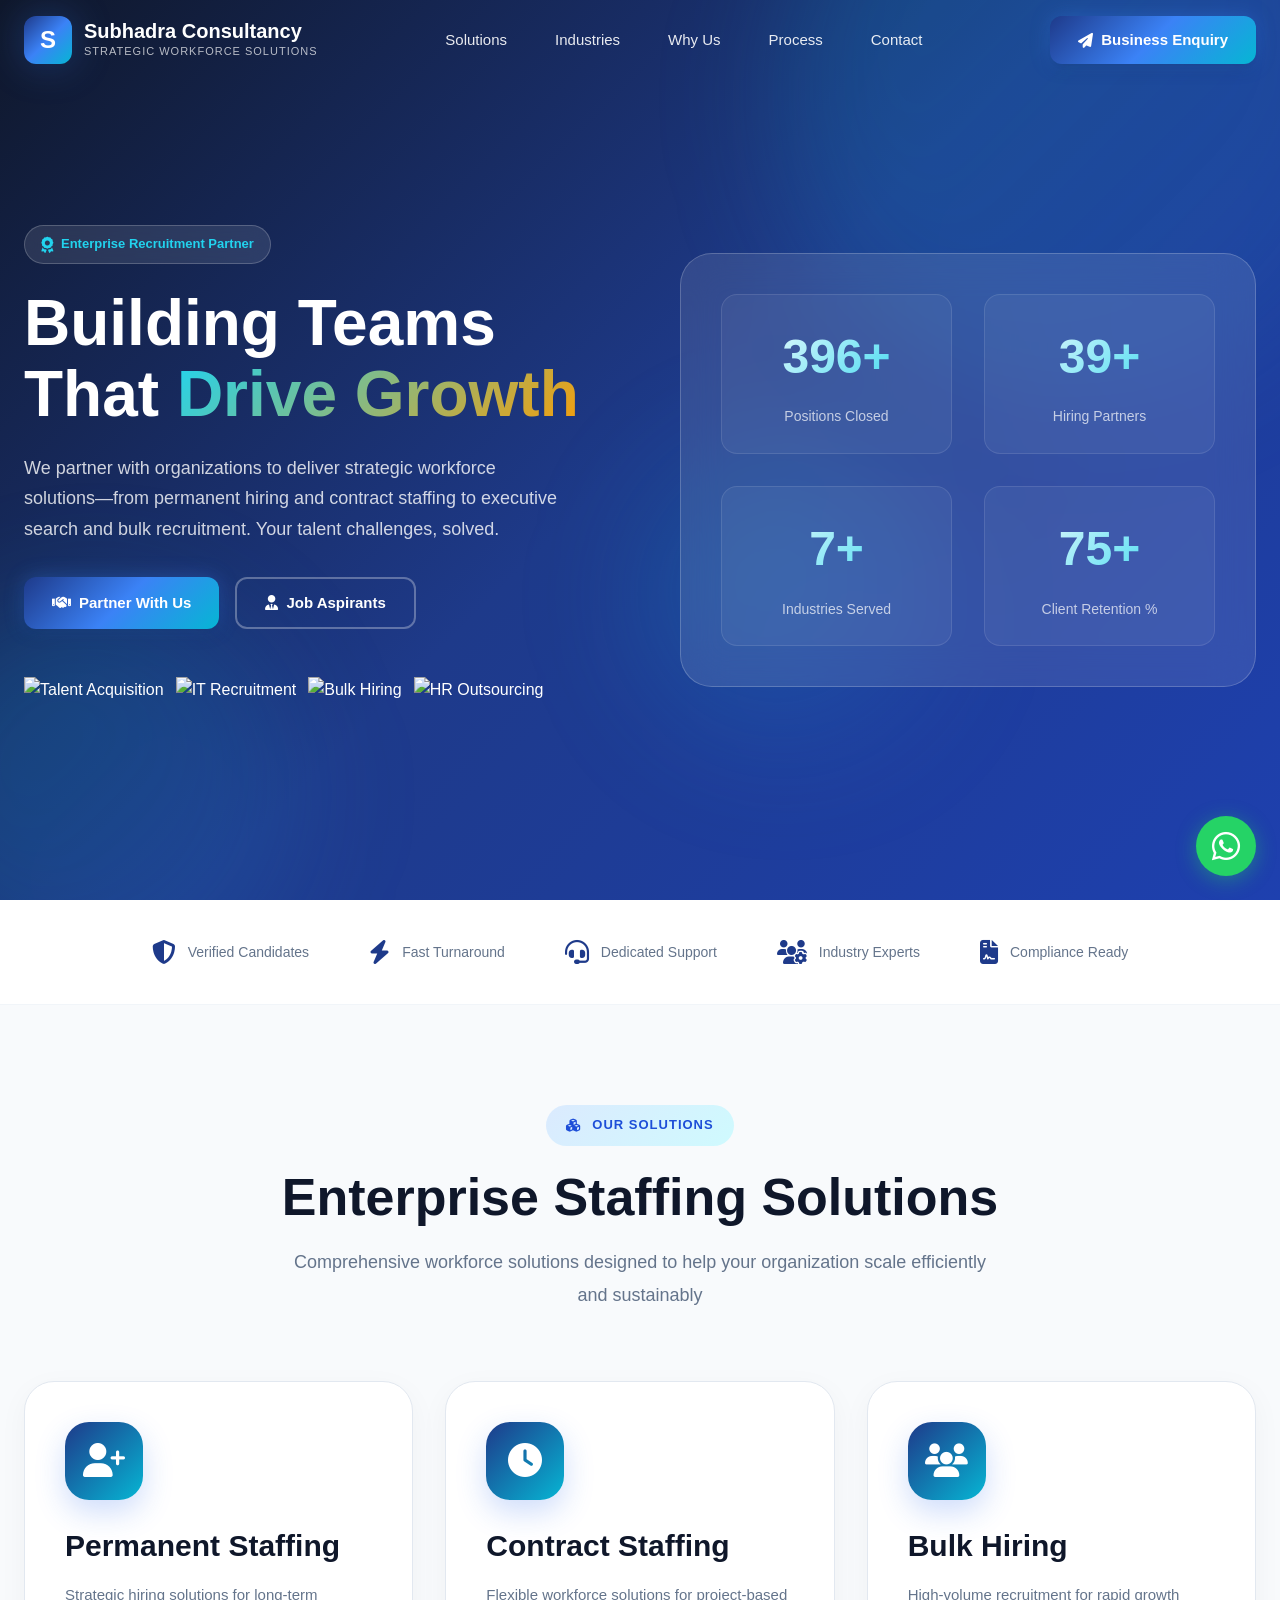
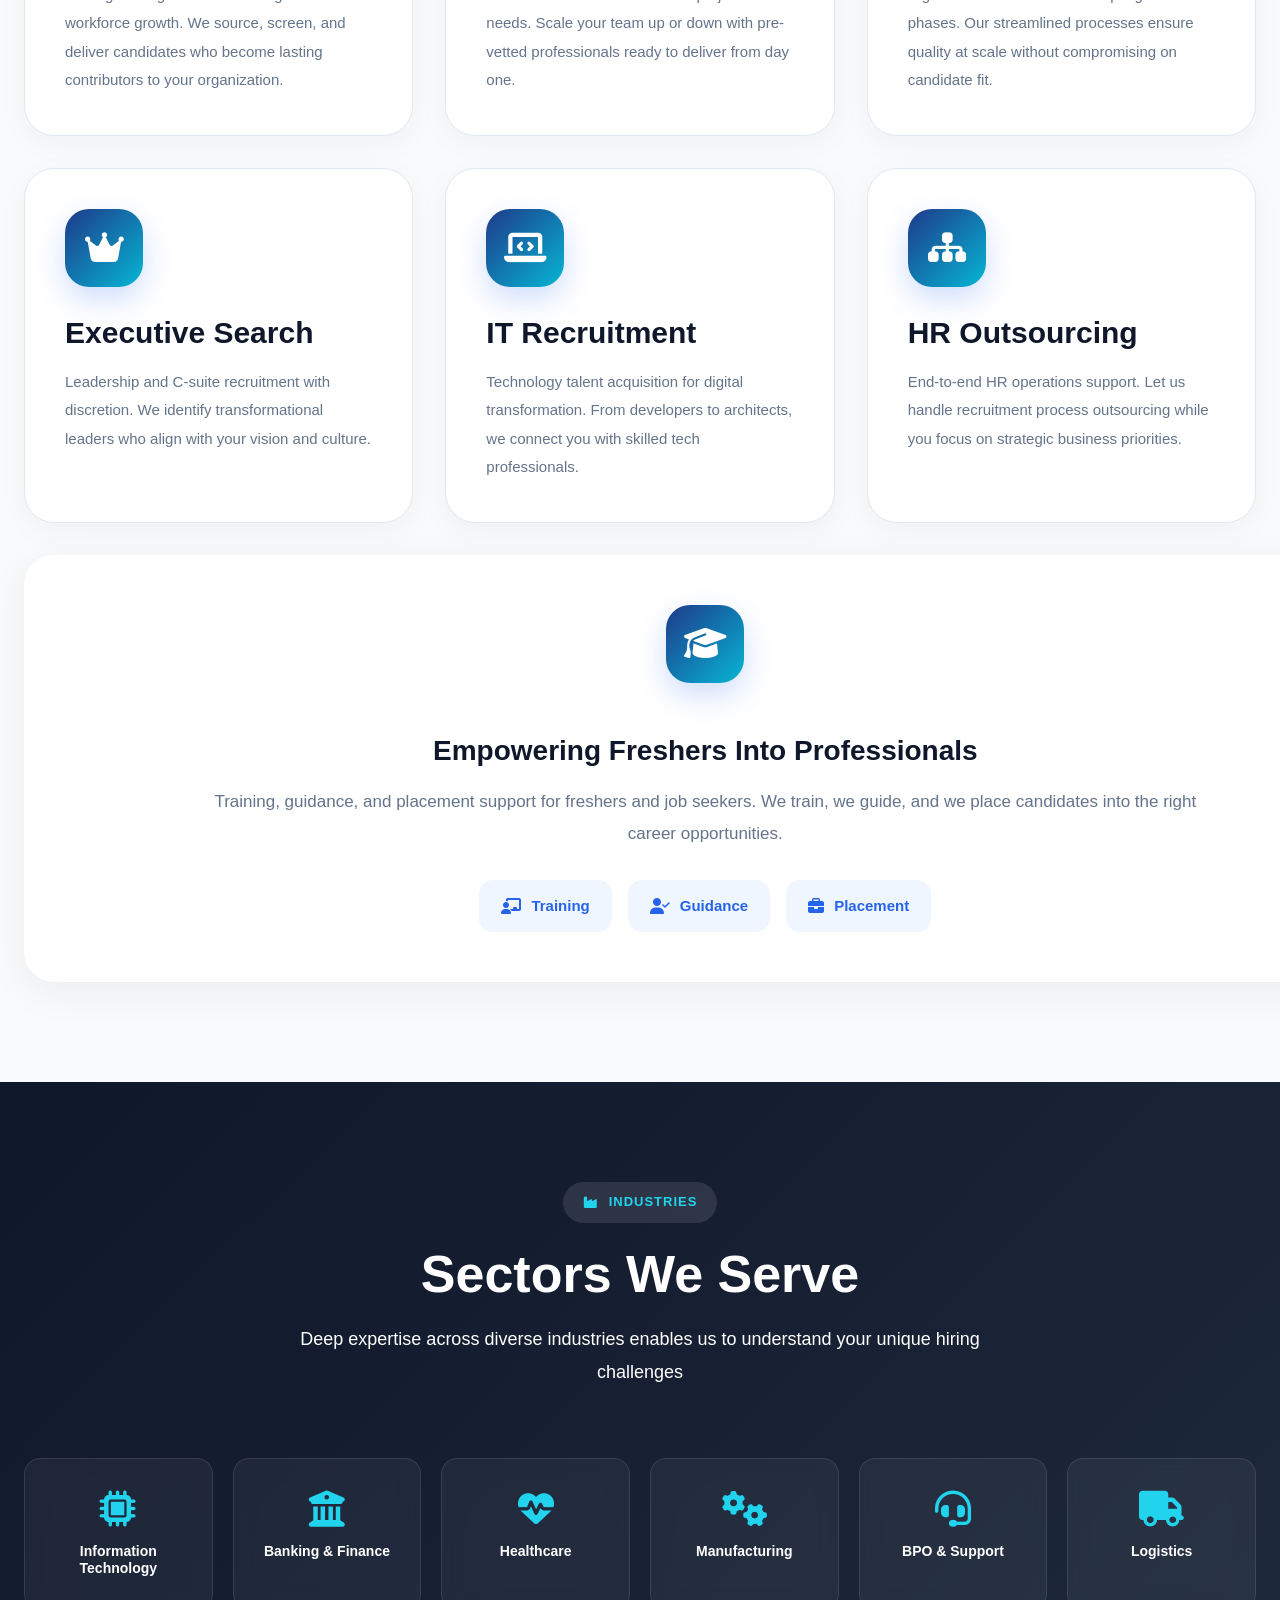
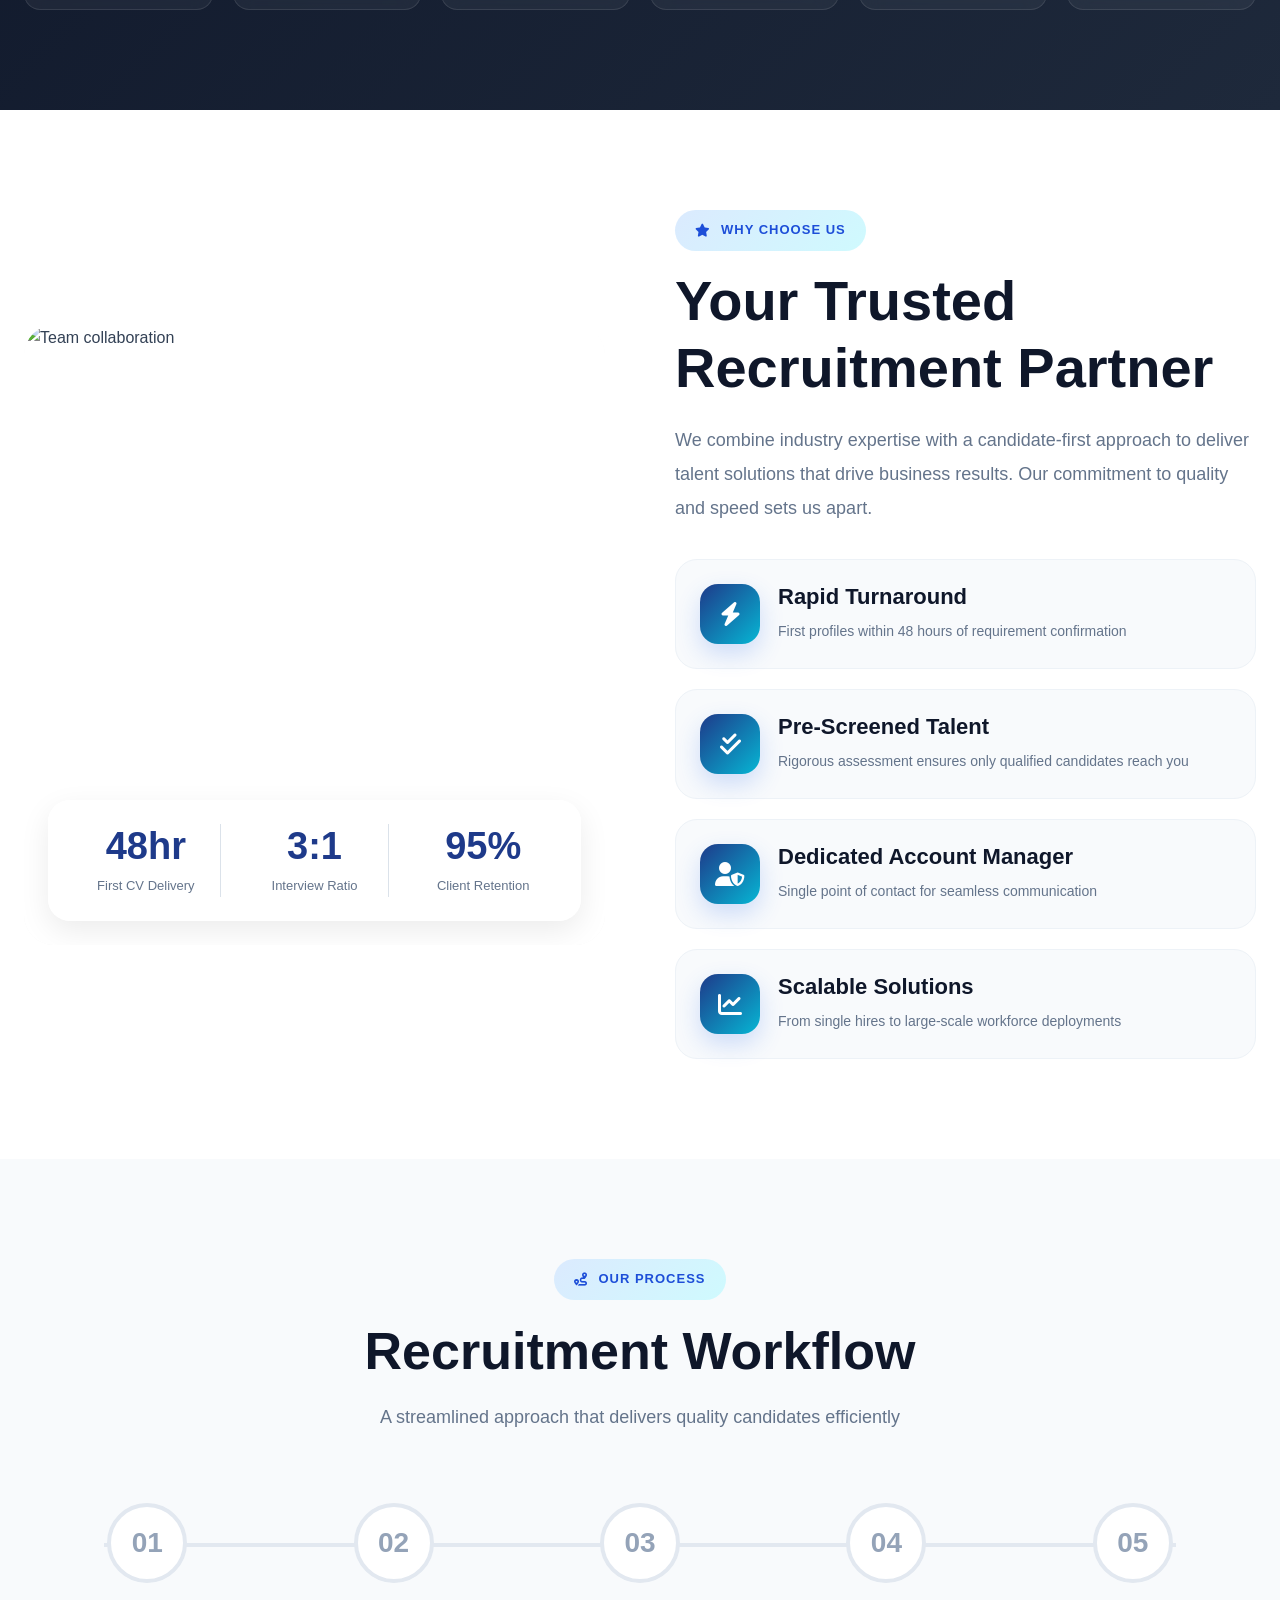
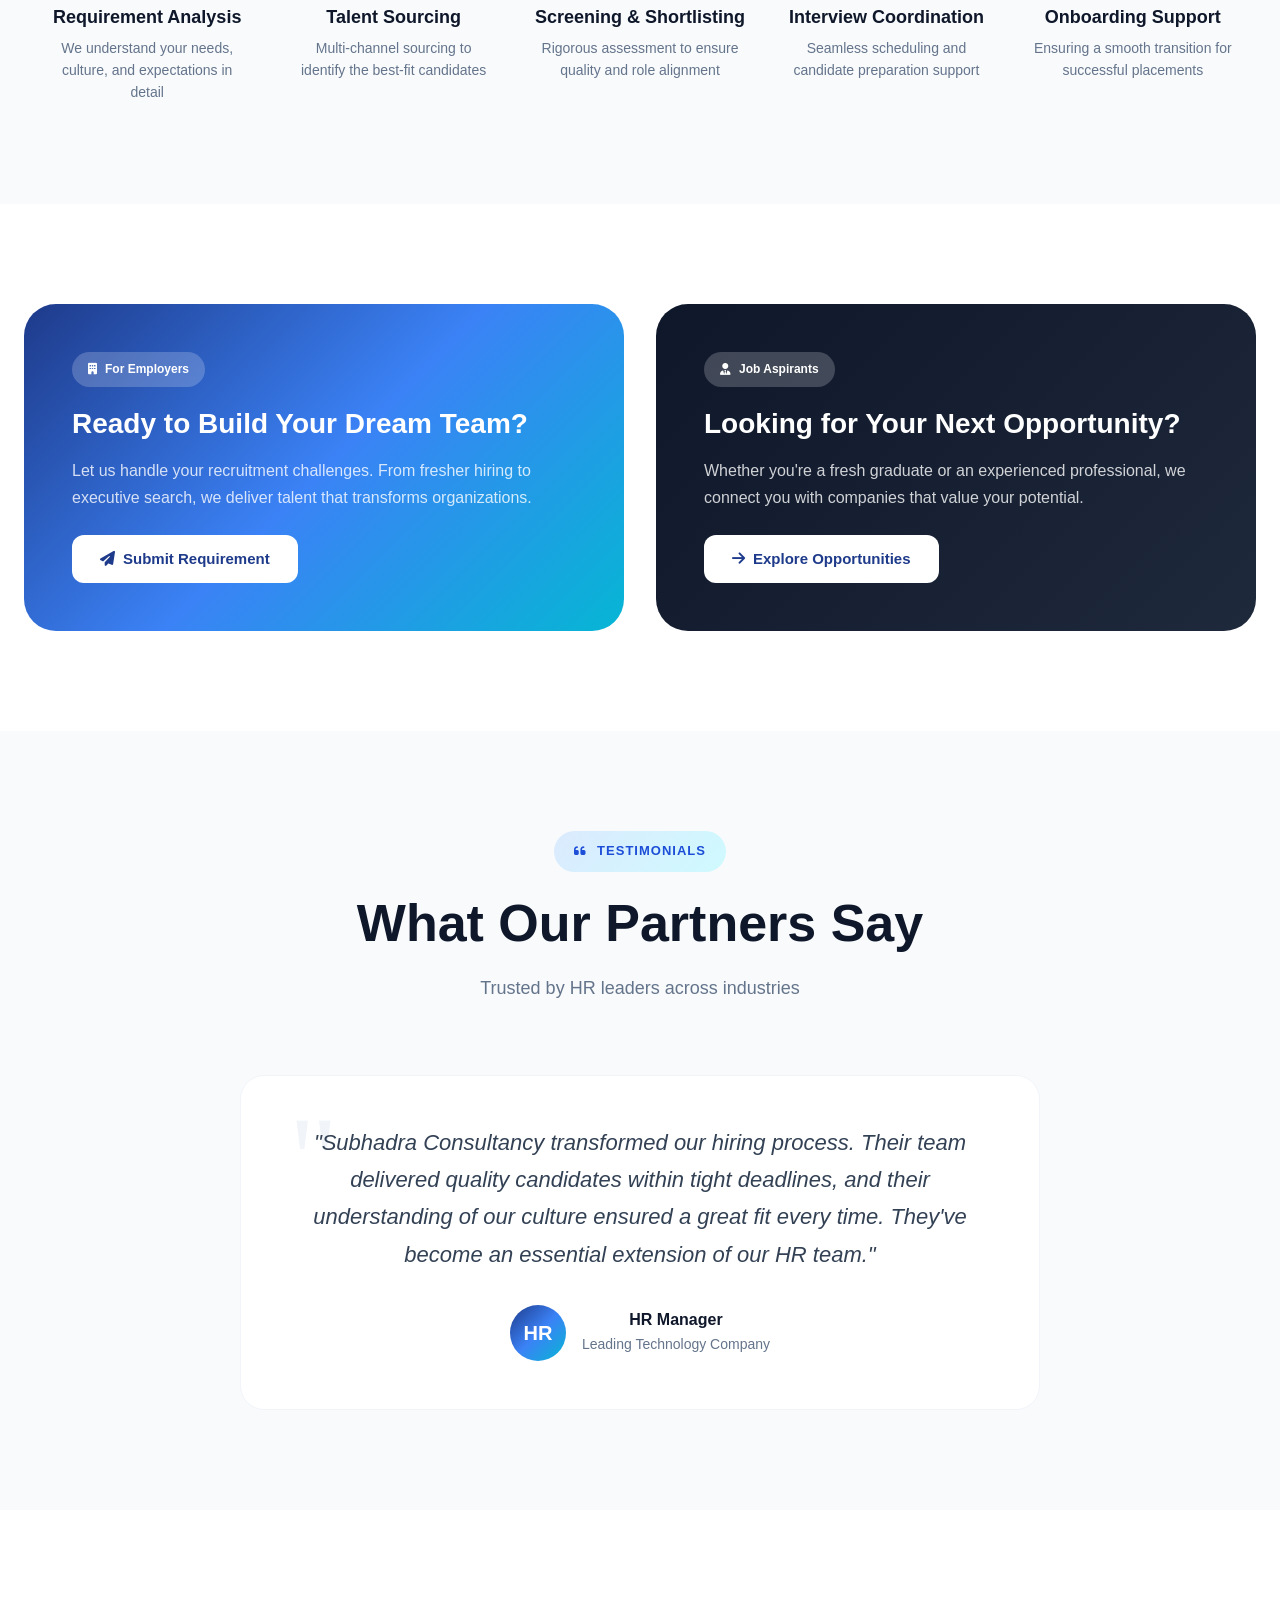
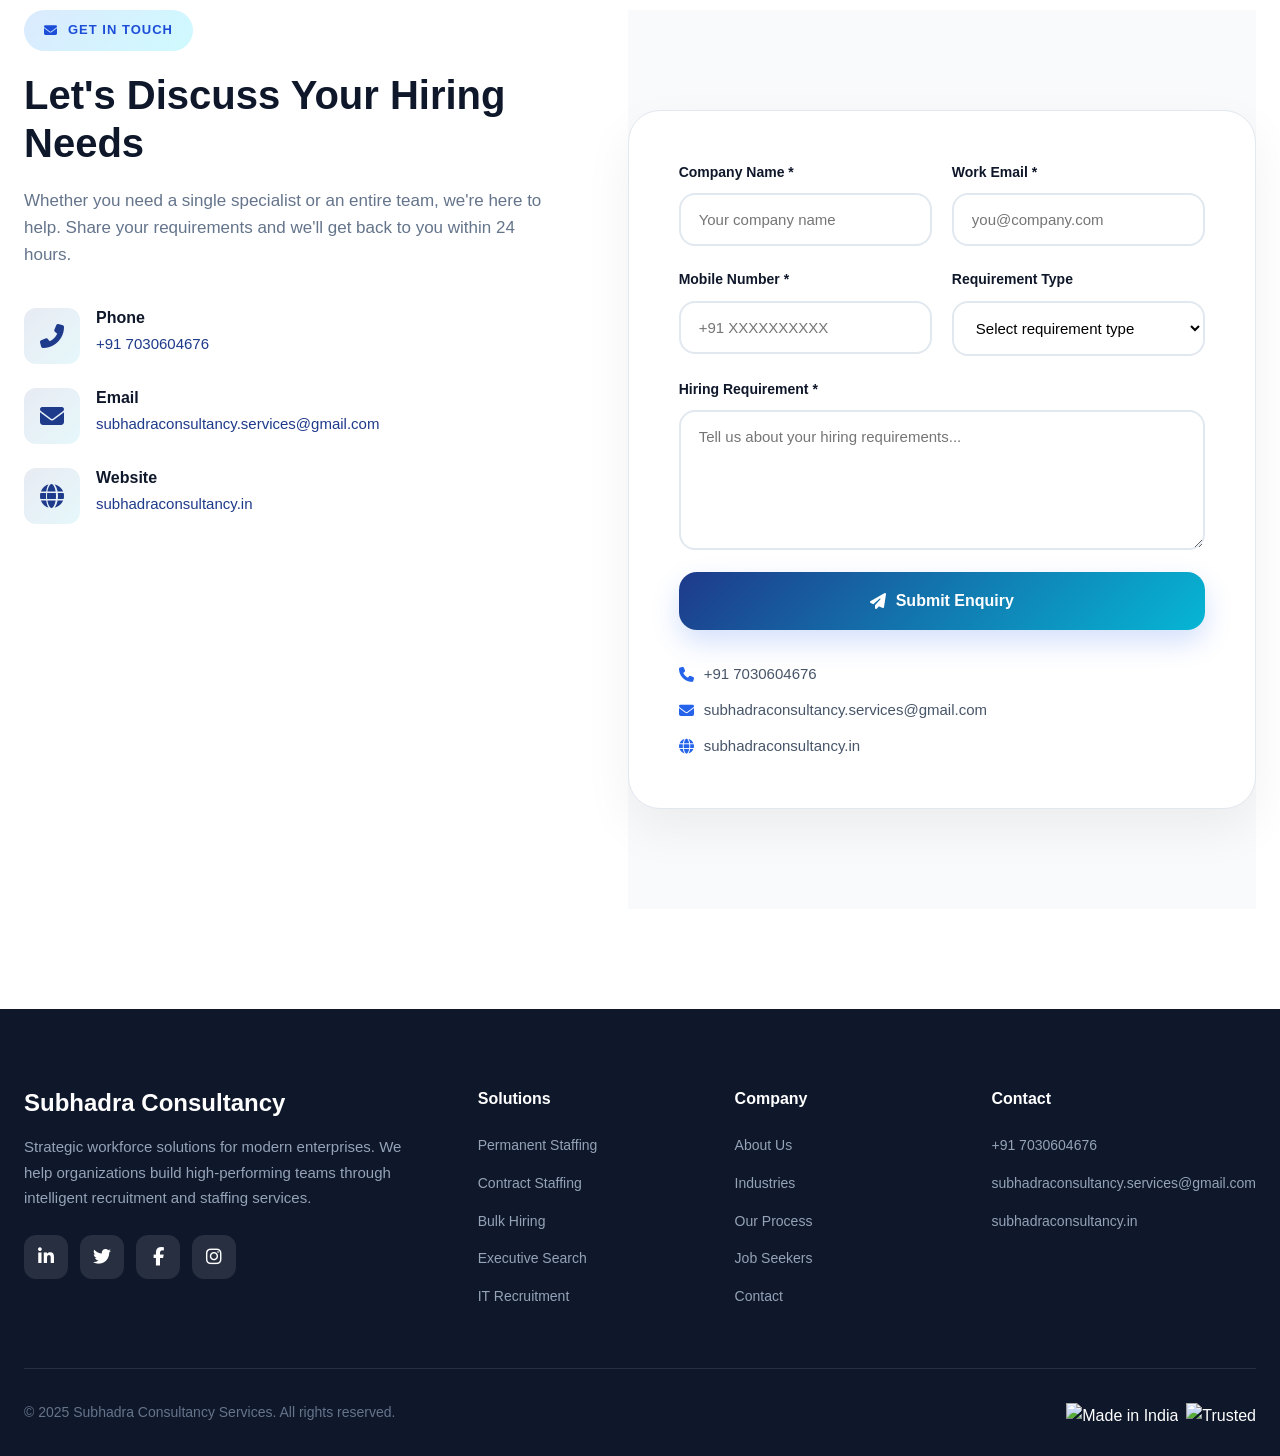
==== commit 4a8e55ee: "Update index.html" ====
--- a/index.html
+++ b/index.html
@@ -1811,17 +1811,26 @@
         </p>
 
       </div>
+<!-- FONT AWESOME CDN -->
+<link rel="stylesheet" href="https://cdnjs.cloudflare.com/ajax/libs/font-awesome/6.4.0/css/all.min.css">
+
 <!-- HORIZONTAL LANDSCAPE CARD -->
 
 <div class="fresher-landscape-card">
 
   <div class="fresher-left">
+
+    <!-- ICON -->
 
     <div class="solution-icon">
       <i class="fas fa-graduation-cap"></i>
     </div>
 
+    <!-- TITLE -->
+
     <h3>Empowering Freshers Into Professionals</h3>
+
+    <!-- DESCRIPTION -->
 
     <p>
       Training, guidance, and placement support for freshers and
@@ -1856,14 +1865,86 @@
 
 <style>
 
-/* HORIZONTAL LANDSCAPE CARD */
+<!-- FONT AWESOME CDN -->
+<link rel="stylesheet" href="https://cdnjs.cloudflare.com/ajax/libs/font-awesome/6.4.0/css/all.min.css">
+
+<!-- HORIZONTAL LANDSCAPE CARD -->
+
+<div class="fresher-wrapper">
+
+  <div class="fresher-landscape-card">
+
+    <div class="fresher-left">
+
+      <!-- ICON -->
+
+      <div class="solution-icon">
+        <i class="fas fa-graduation-cap"></i>
+      </div>
+
+      <!-- TITLE -->
+
+      <h3>Empowering Freshers Into Professionals</h3>
+
+      <!-- DESCRIPTION -->
+
+      <p>
+        Training, guidance, and placement support for freshers and
+        job seekers. We train, we guide, and we place candidates
+        into the right career opportunities.
+      </p>
+
+      <!-- TAGS -->
+
+      <div class="fresher-tags">
+
+        <span>
+          <i class="fas fa-chalkboard-teacher"></i>
+          Training
+        </span>
+
+        <span>
+          <i class="fas fa-user-check"></i>
+          Guidance
+        </span>
+
+        <span>
+          <i class="fas fa-briefcase"></i>
+          Placement
+        </span>
+
+      </div>
+
+    </div>
+
+  </div>
+
+</div>
+
+<style>
+
+/* FULL WIDTH WRAPPER */
+
+.fresher-wrapper{
+width:100%;
+padding:0 20px;
+margin-top:50px;
+box-sizing:border-box;
+}
+
+/* LANDSCAPE CARD */
 
 .fresher-landscape-card{
 background:#ffffff;
 
-width:250%;
-
-height:380px;
+/* RESPONSIVE WIDTH */
+width:350%;
+max-width:1700px;
+
+margin:auto;
+
+/* HORIZONTAL LOOK */
+min-height:320px;
 
 display:flex;
 justify-content:center;
@@ -1875,7 +1956,7 @@
 
 box-shadow:0 10px 40px rgba(0,0,0,0.06);
 
-margin-top:50px;
+box-sizing:border-box;
 }
 
 /* CENTER CONTENT */
@@ -1886,6 +1967,7 @@
 align-items:center;
 justify-content:center;
 text-align:center;
+
 width:100%;
 }
 
@@ -1907,7 +1989,7 @@
 font-size:36px;
 }
 
-/* SAME FONT SIZE AS OTHER CARDS */
+/* TITLE */
 
 .fresher-left h3{
 font-size:28px;
@@ -1916,11 +1998,13 @@
 color:#0f172a;
 }
 
+/* DESCRIPTION */
+
 .fresher-left p{
 font-size:17px;
 line-height:1.9;
 color:#64748b;
-max-width:900px;
+max-width:1000px;
 }
 
 /* TAGS */
@@ -1930,12 +2014,14 @@
 flex-wrap:wrap;
 justify-content:center;
 gap:16px;
+
 margin-top:30px;
 }
 
 .fresher-tags span{
 display:flex;
 align-items:center;
+justify-content:center;
 gap:10px;
 
 background:#eff6ff;
@@ -1954,13 +2040,50 @@
 font-size:16px;
 }
 
-/* MOBILE */
+/* MOBILE RESPONSIVE */
 
 @media(max-width:991px){
 
+.fresher-wrapper{
+padding:0 12px;
+}
+
 .fresher-landscape-card{
-height:auto;
-padding:40px 30px;
+width:100%;
+max-width:100%;
+
+min-height:auto;
+
+padding:35px 20px;
+
+border-radius:24px;
+}
+
+.solution-icon{
+width:80px;
+height:80px;
+font-size:32px;
+}
+
+.fresher-left h3{
+font-size:24px;
+line-height:1.4;
+}
+
+.fresher-left p{
+font-size:16px;
+line-height:1.8;
+max-width:100%;
+}
+
+.fresher-tags{
+gap:12px;
+}
+
+.fresher-tags span{
+width:100%;
+padding:12px 18px;
+font-size:15px;
 }
 
 }
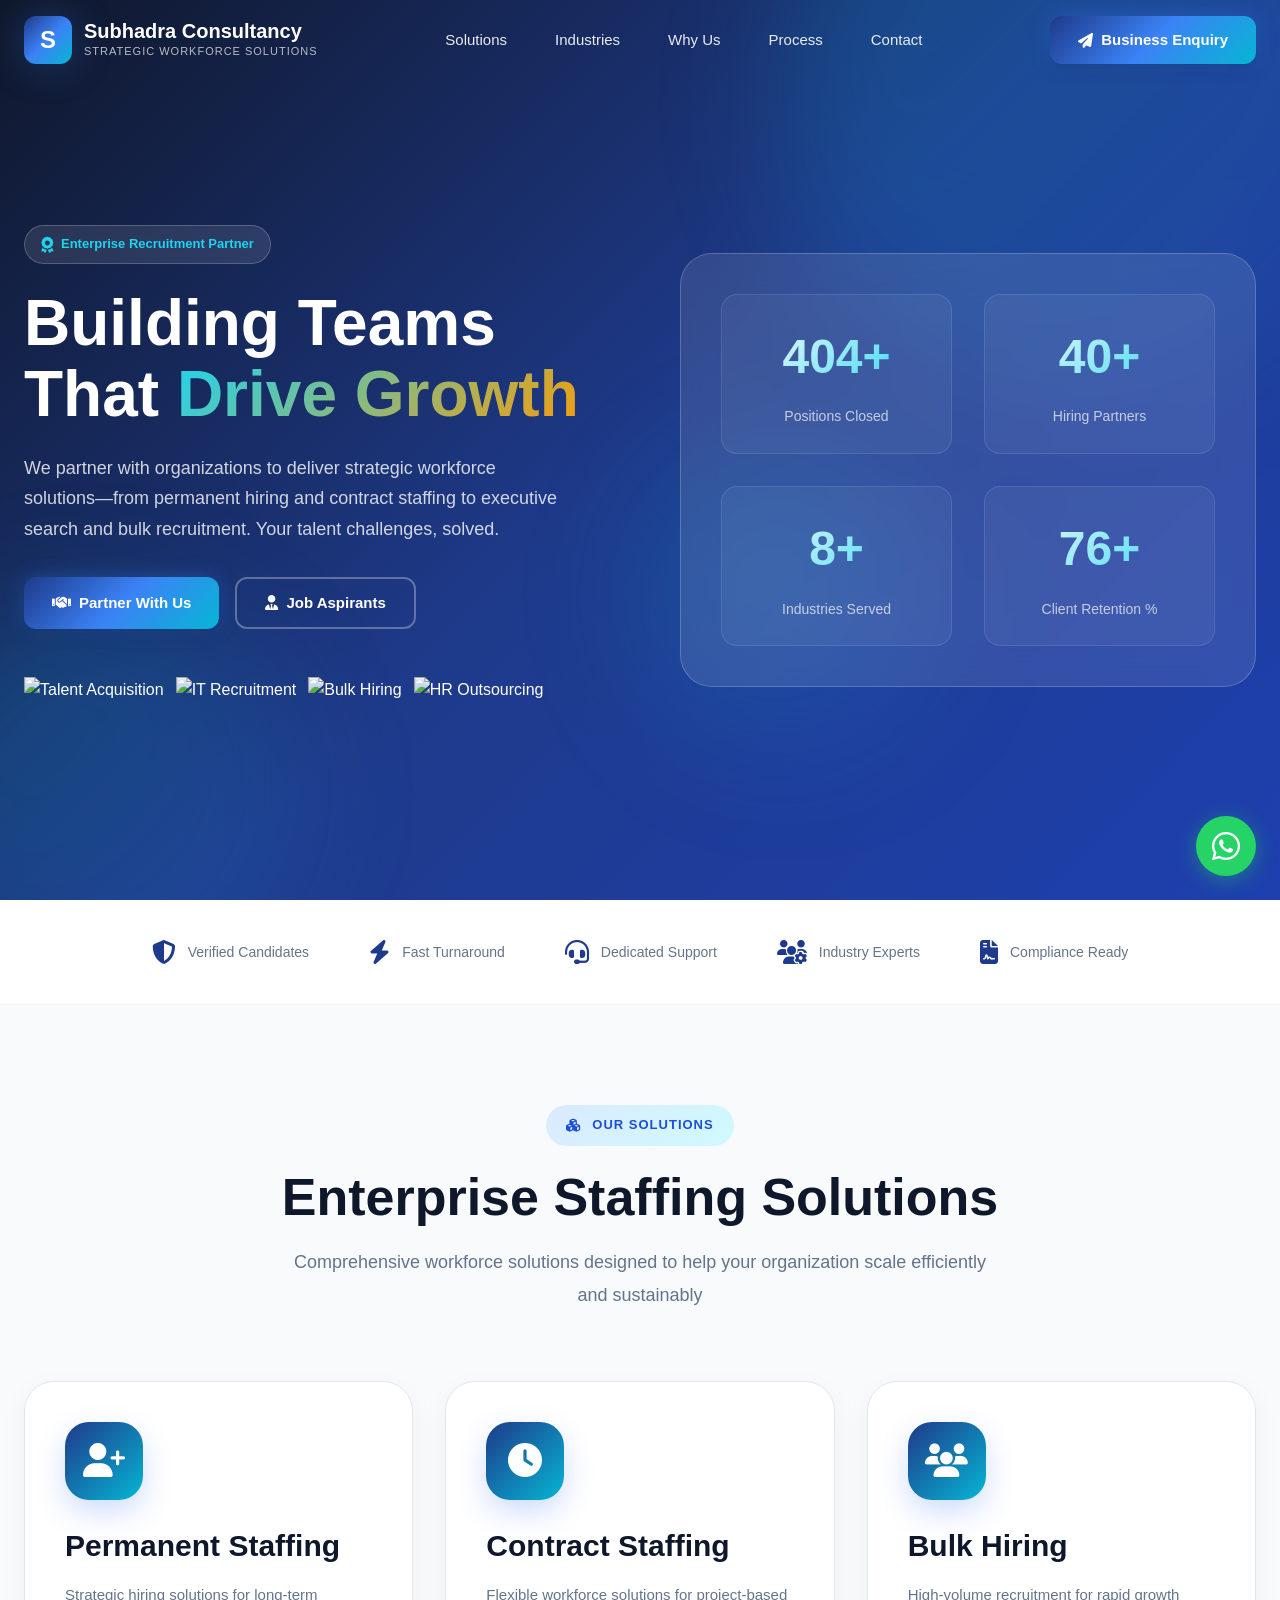
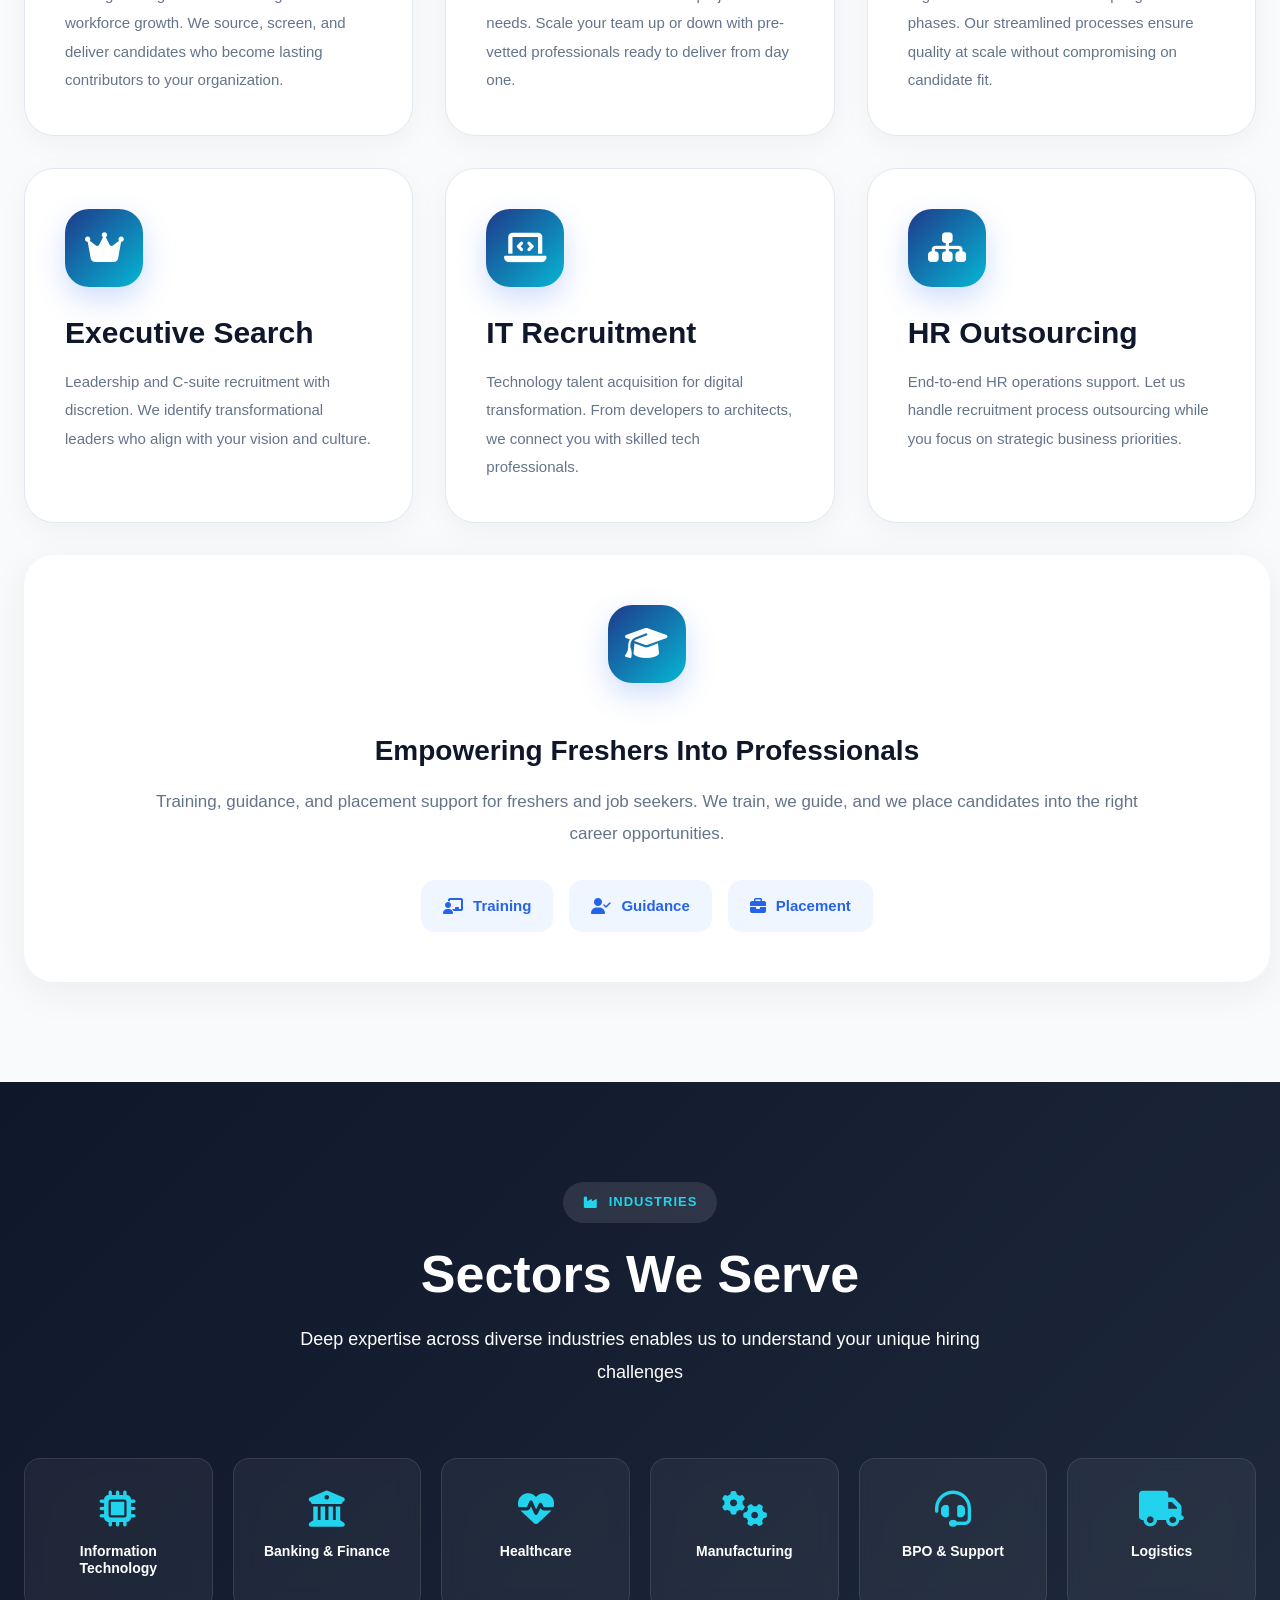
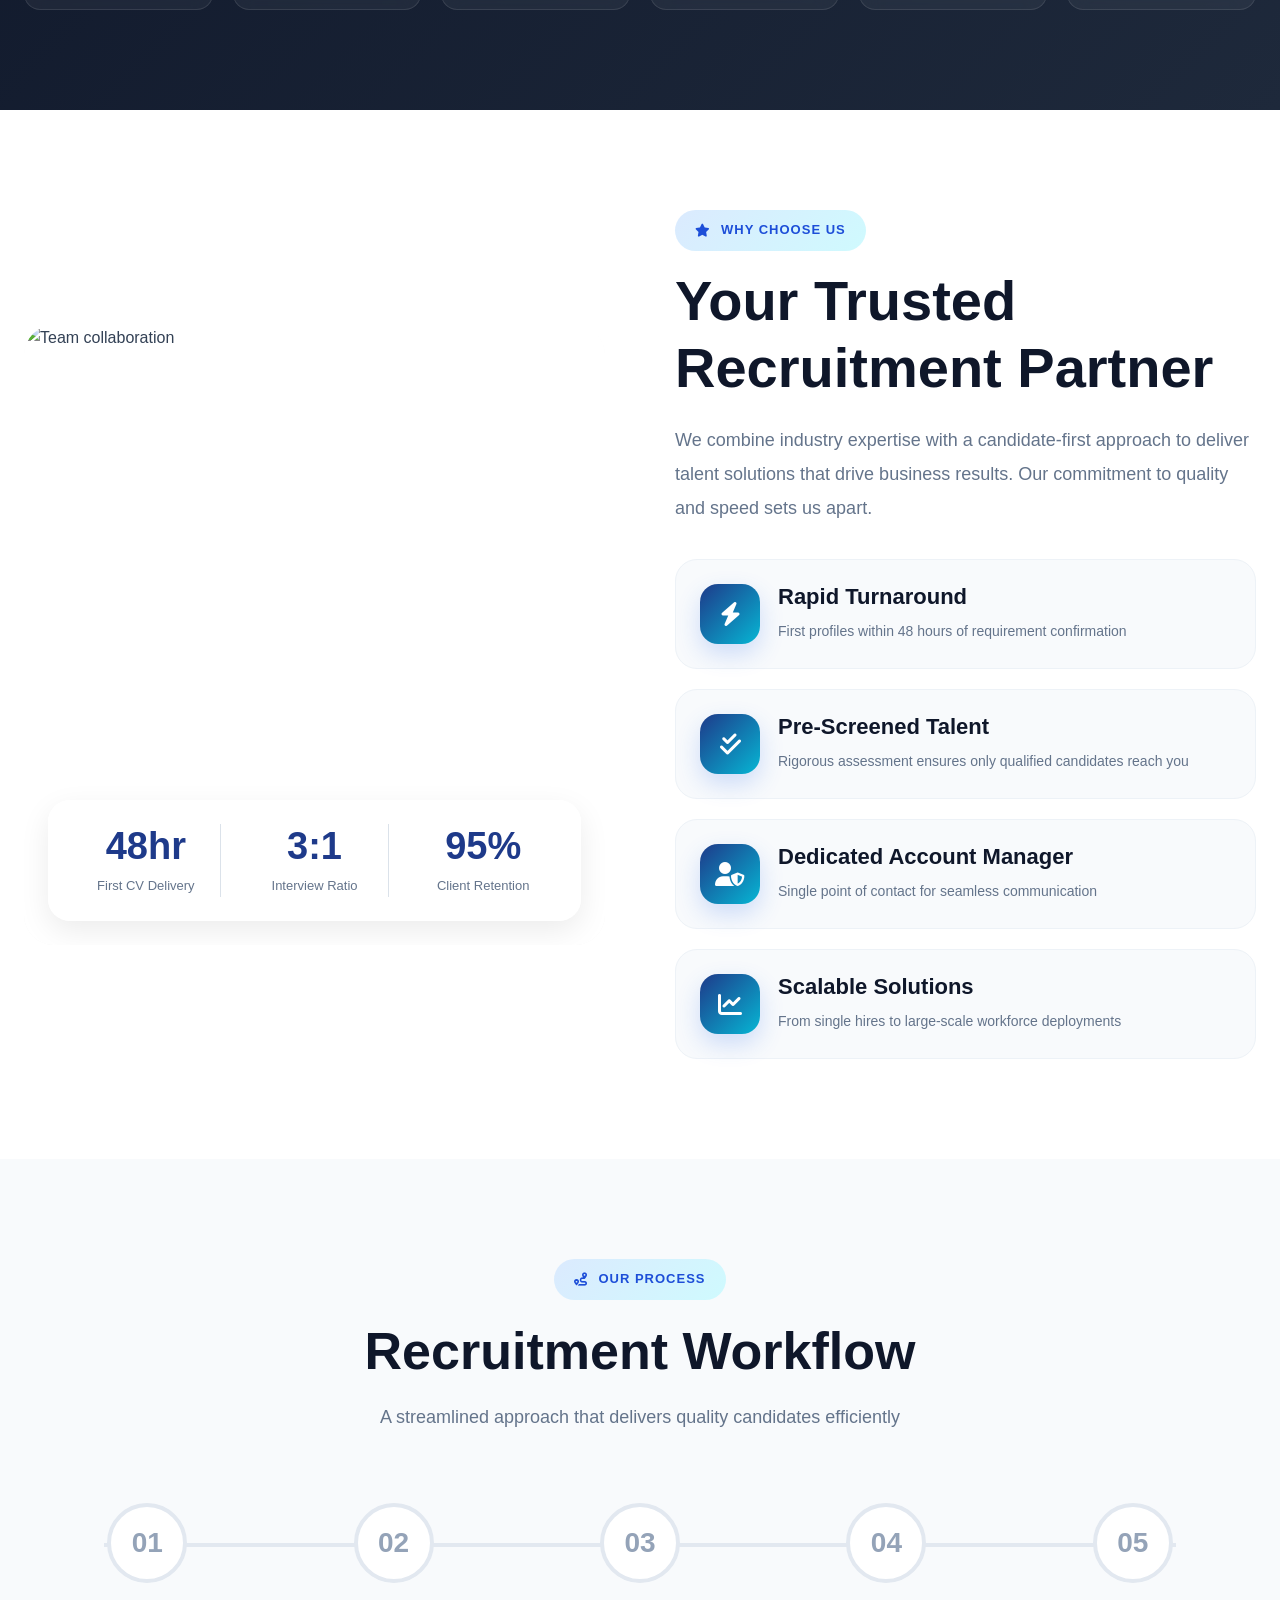
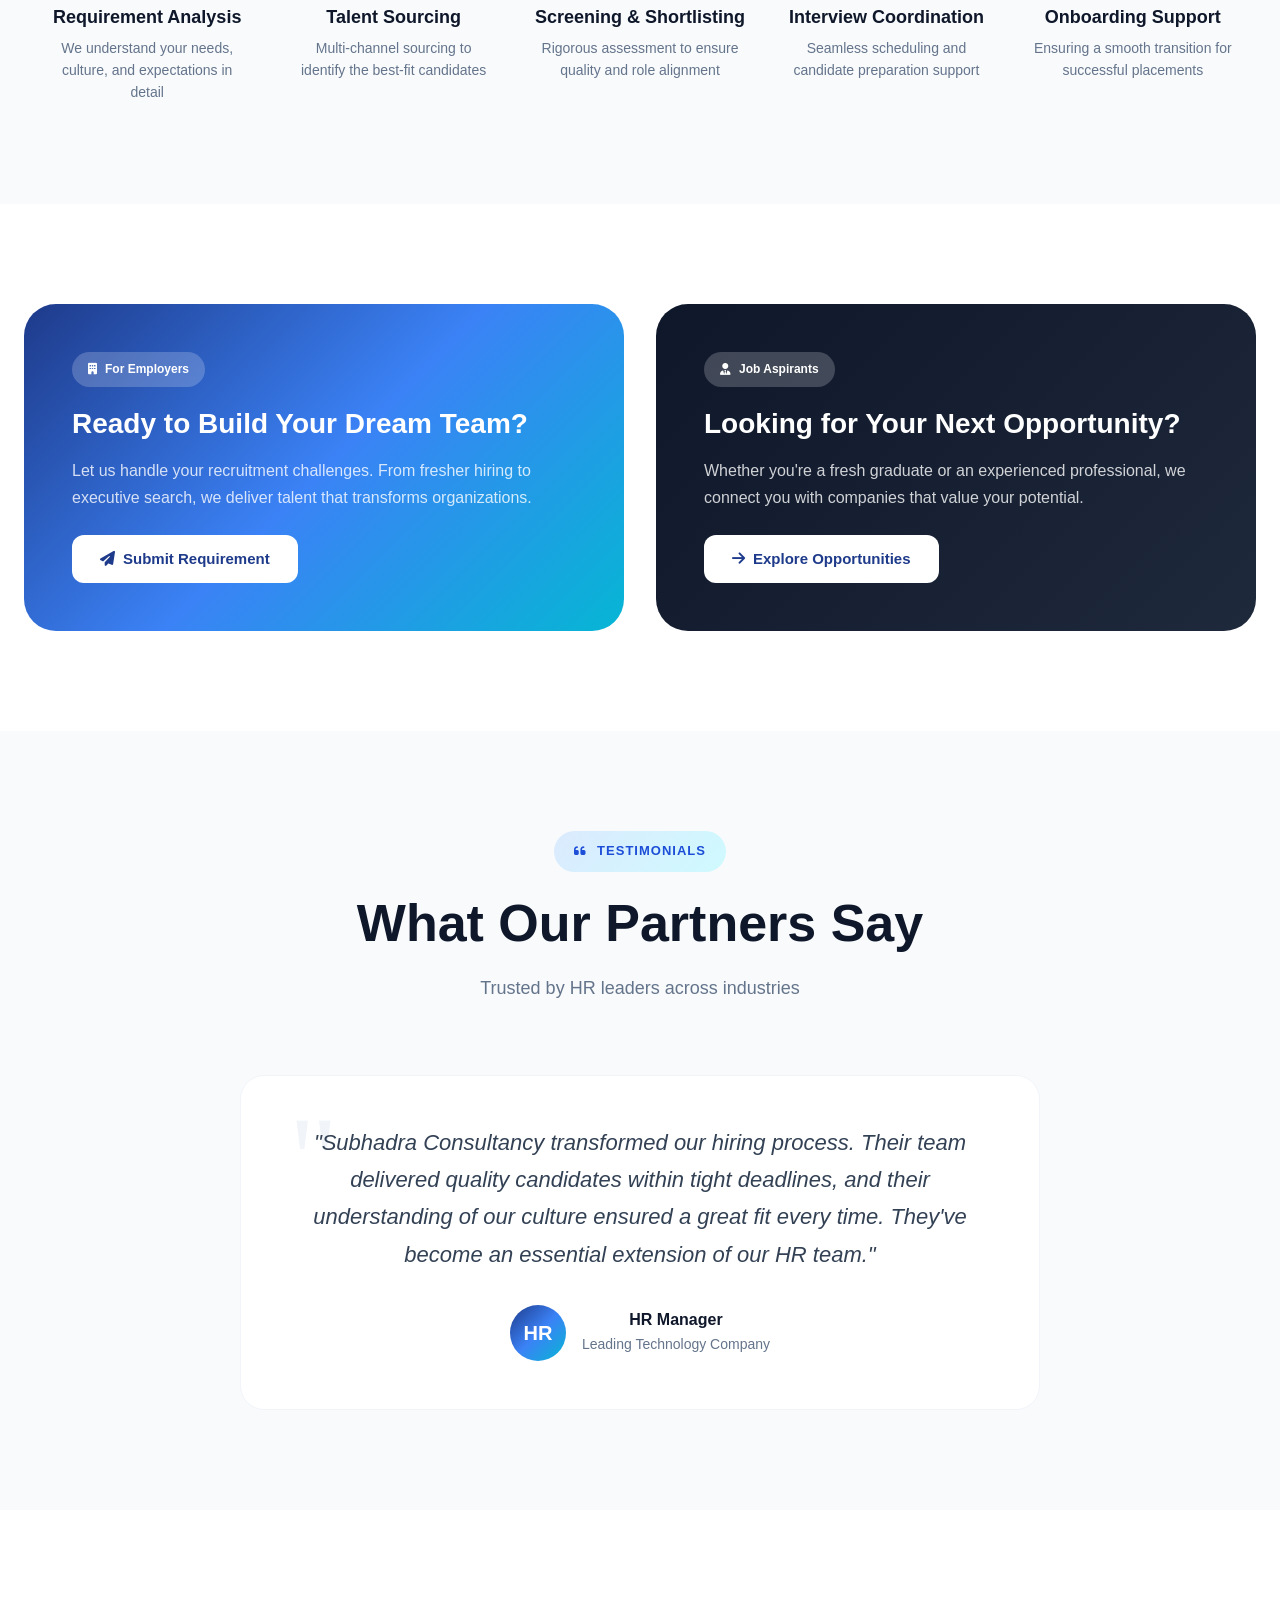
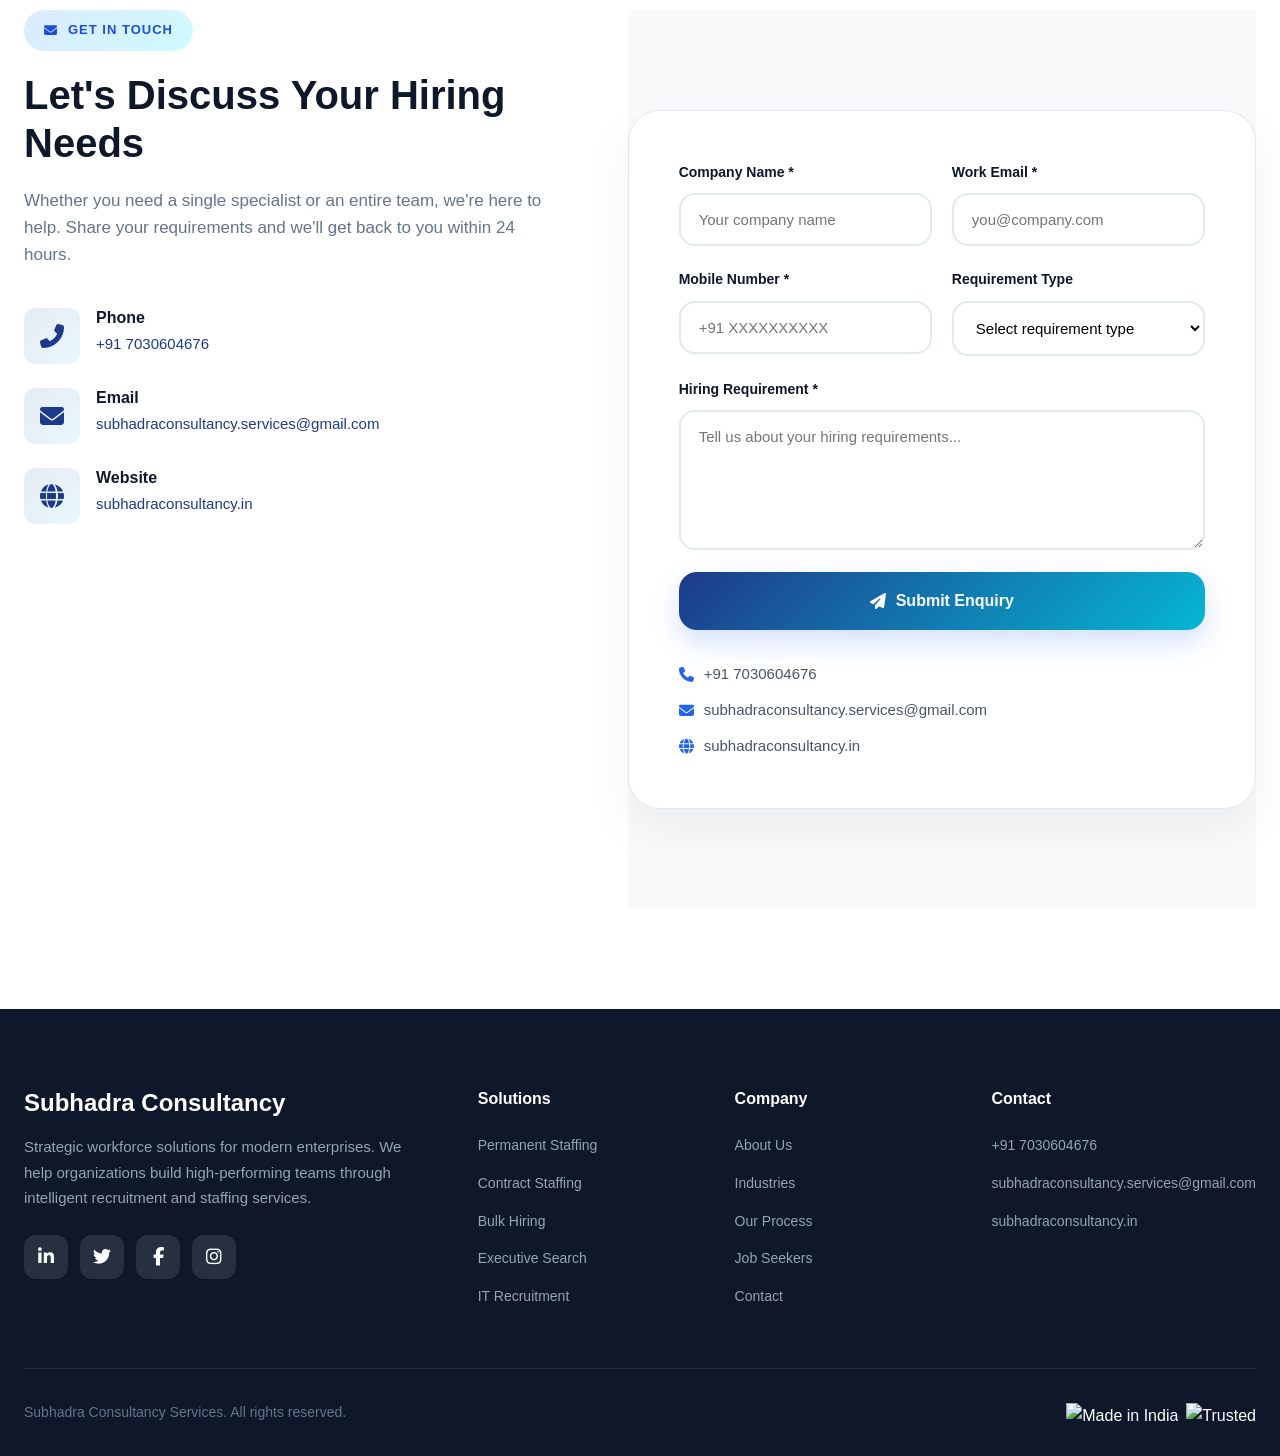
==== commit b47f5340: "Update index.html" ====
--- a/index.html
+++ b/index.html
@@ -1938,13 +1938,13 @@
 background:#ffffff;
 
 /* RESPONSIVE WIDTH */
-width:350%;
+width:320%;
 max-width:1700px;
 
 margin:auto;
 
 /* HORIZONTAL LOOK */
-min-height:320px;
+min-height:310px;
 
 display:flex;
 justify-content:center;
@@ -2049,7 +2049,7 @@
 }
 
 .fresher-landscape-card{
-width:100%;
+width:300%;
 max-width:100%;
 
 min-height:auto;
@@ -3624,7 +3624,7 @@
       </div>
       
       <div class="footer-bottom">
-        <p>© 2025 Subhadra Consultancy Services. All rights reserved.</p>
+        <p>Subhadra Consultancy Services. All rights reserved.</p>
         <div class="footer-badges">
           <img src="[img.shields.io](https://img.shields.io/badge/Made_in-India-ff9933?style=flat-square&logo=india&logoColor=white)" alt="Made in India">
           <img src="[img.shields.io](https://img.shields.io/badge/Trusted_by-50+_Companies-1e3a8a?style=flat-square)" alt="Trusted">
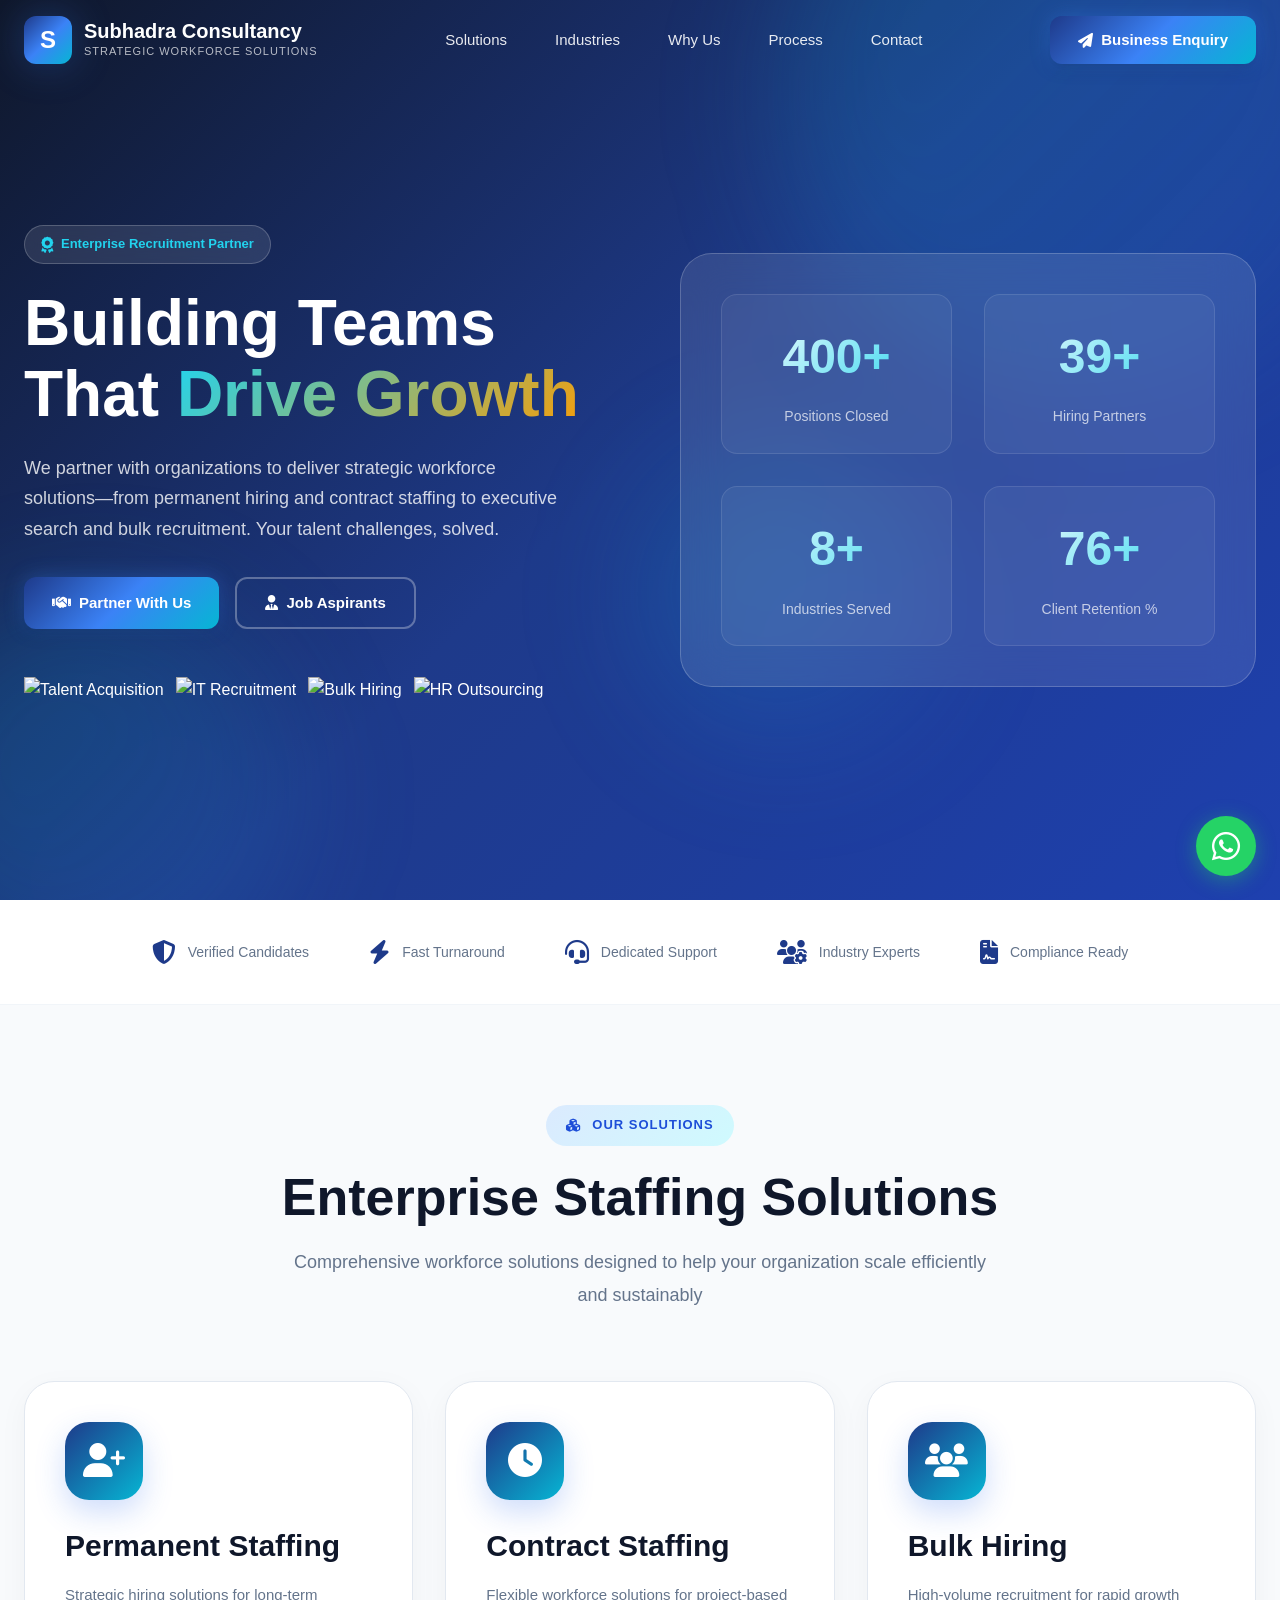
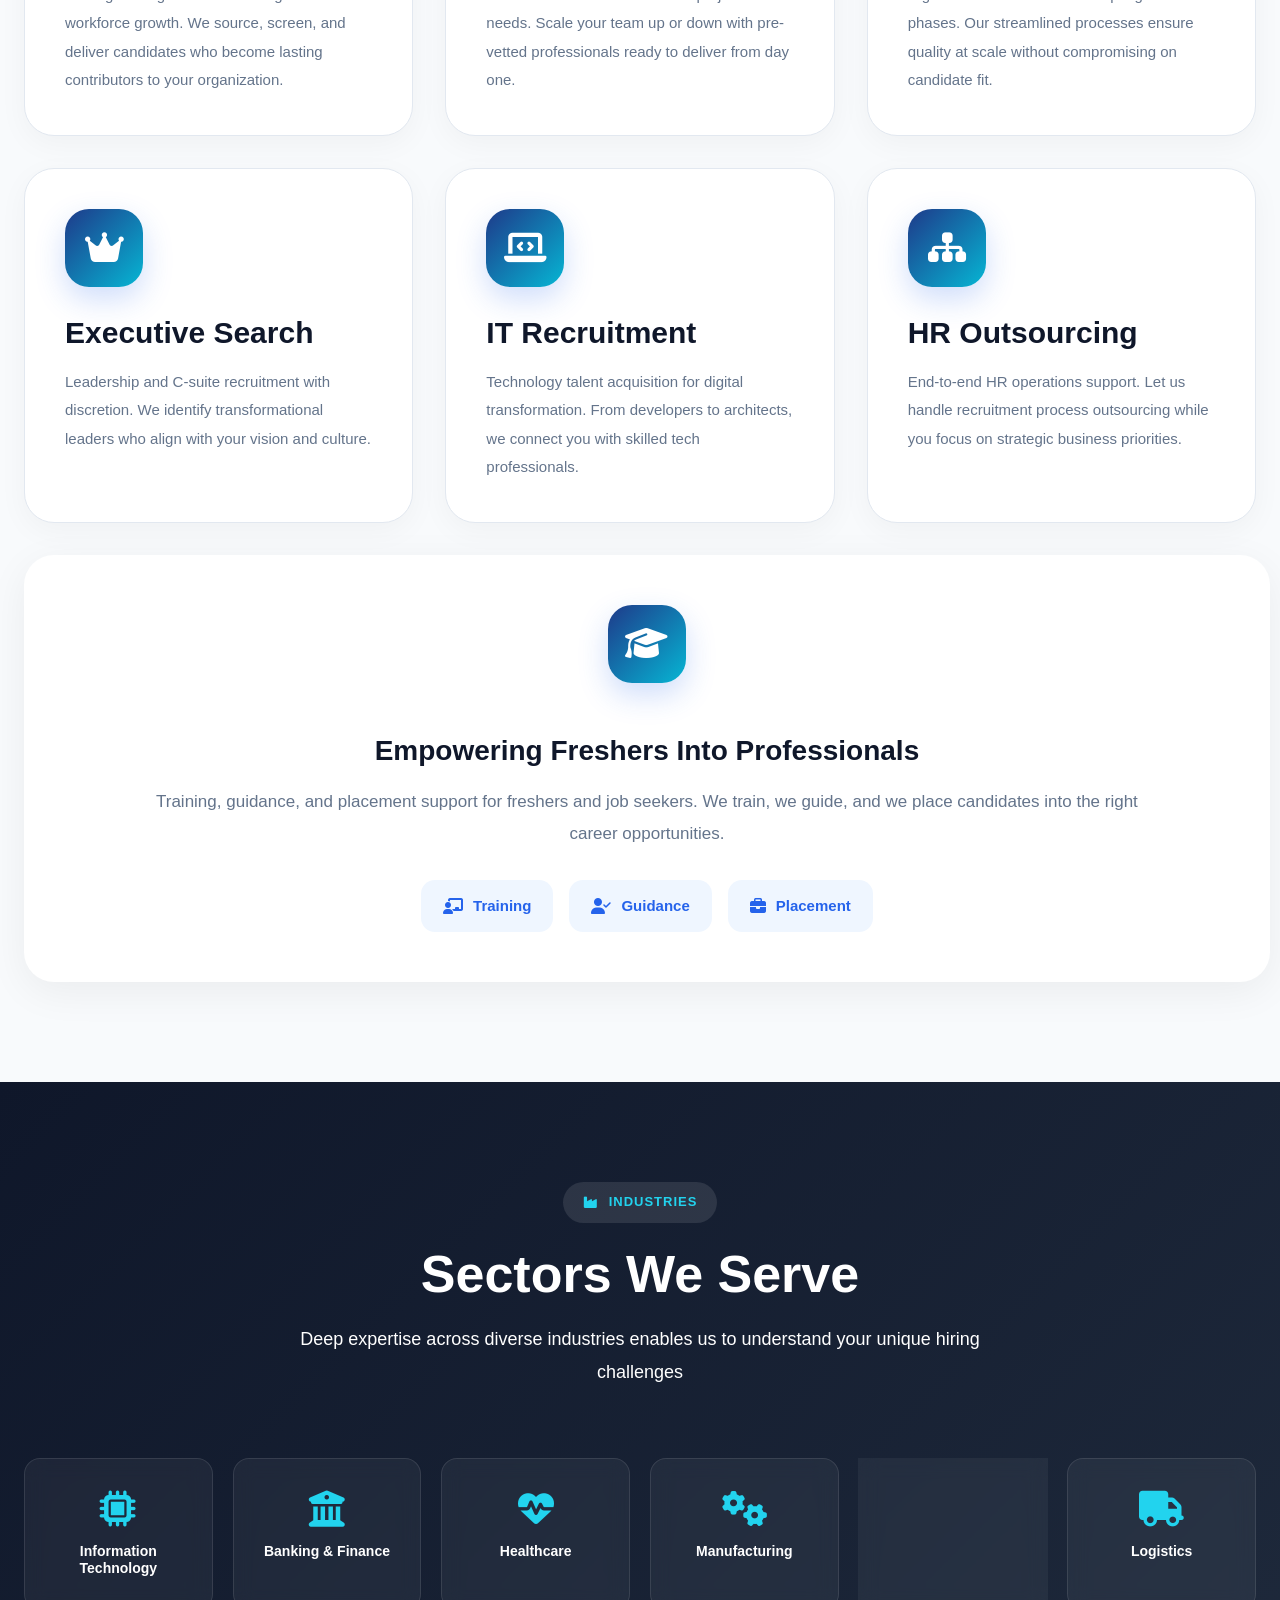
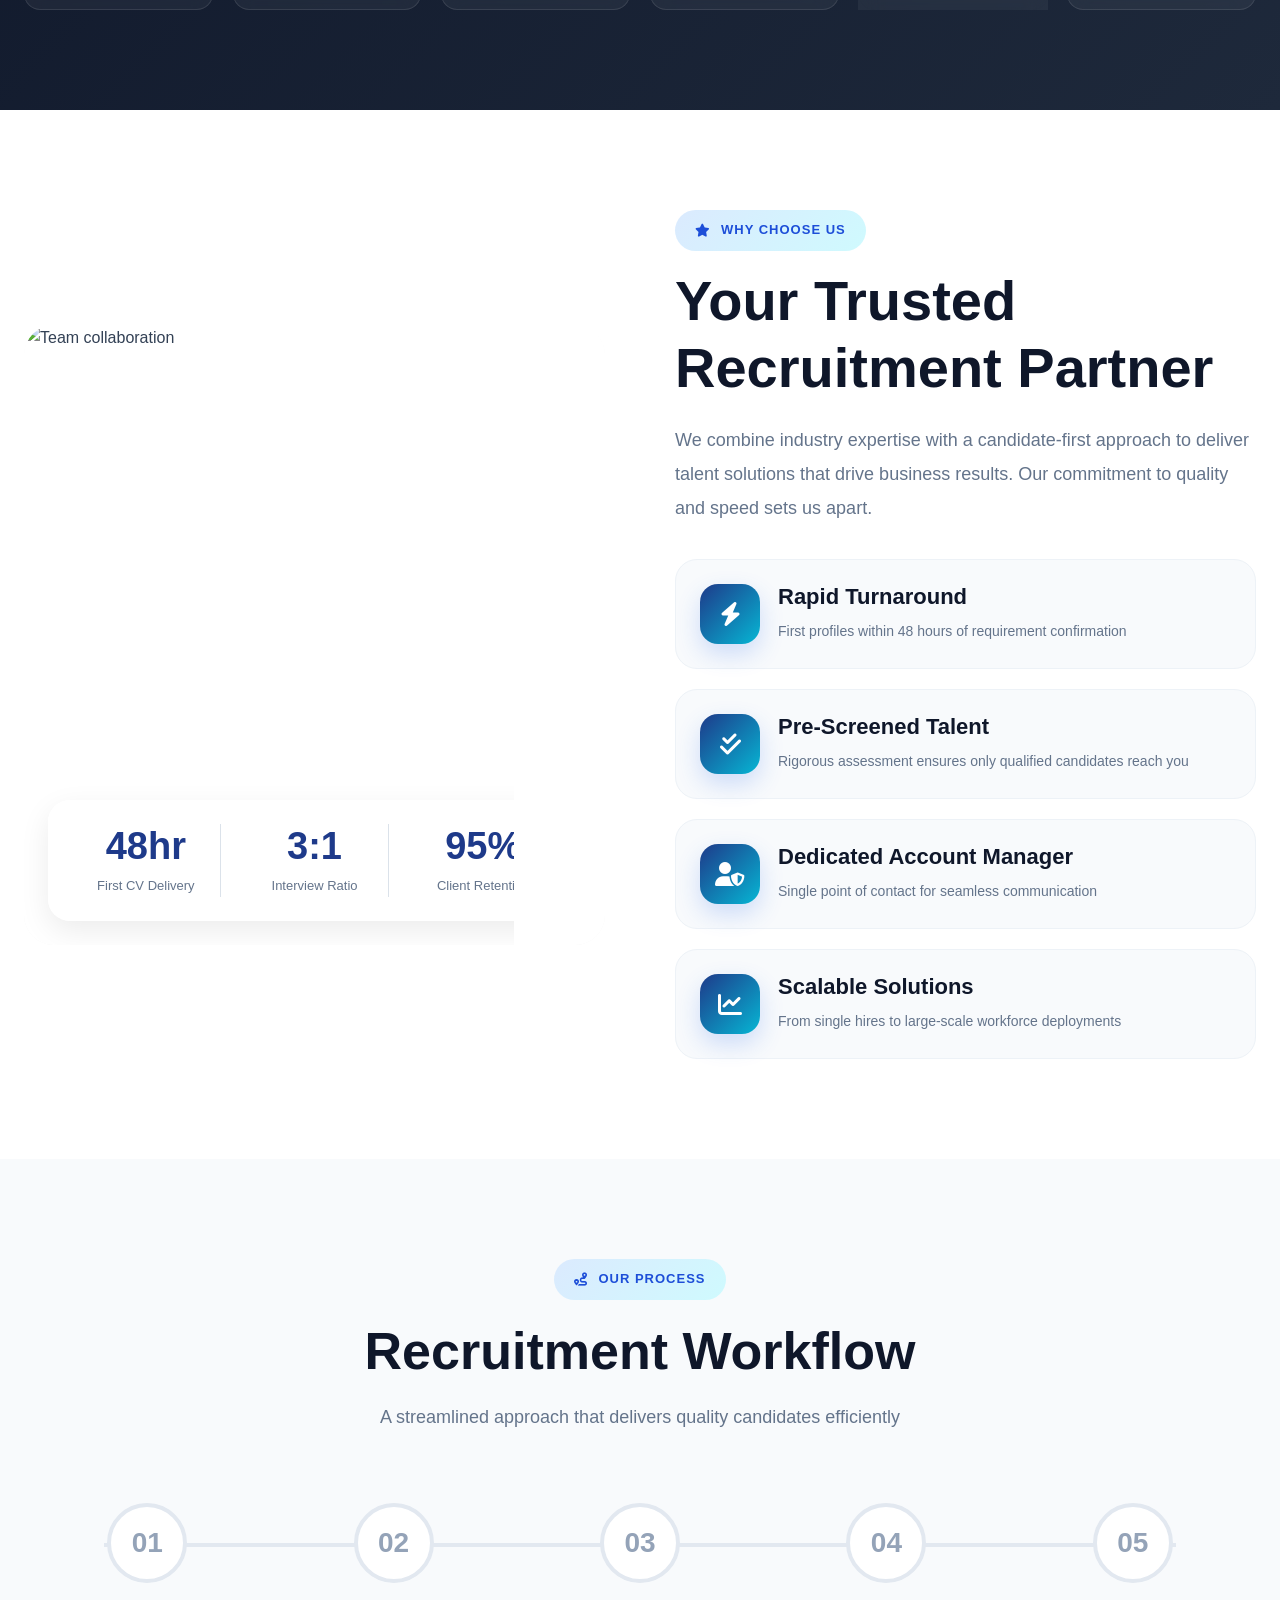
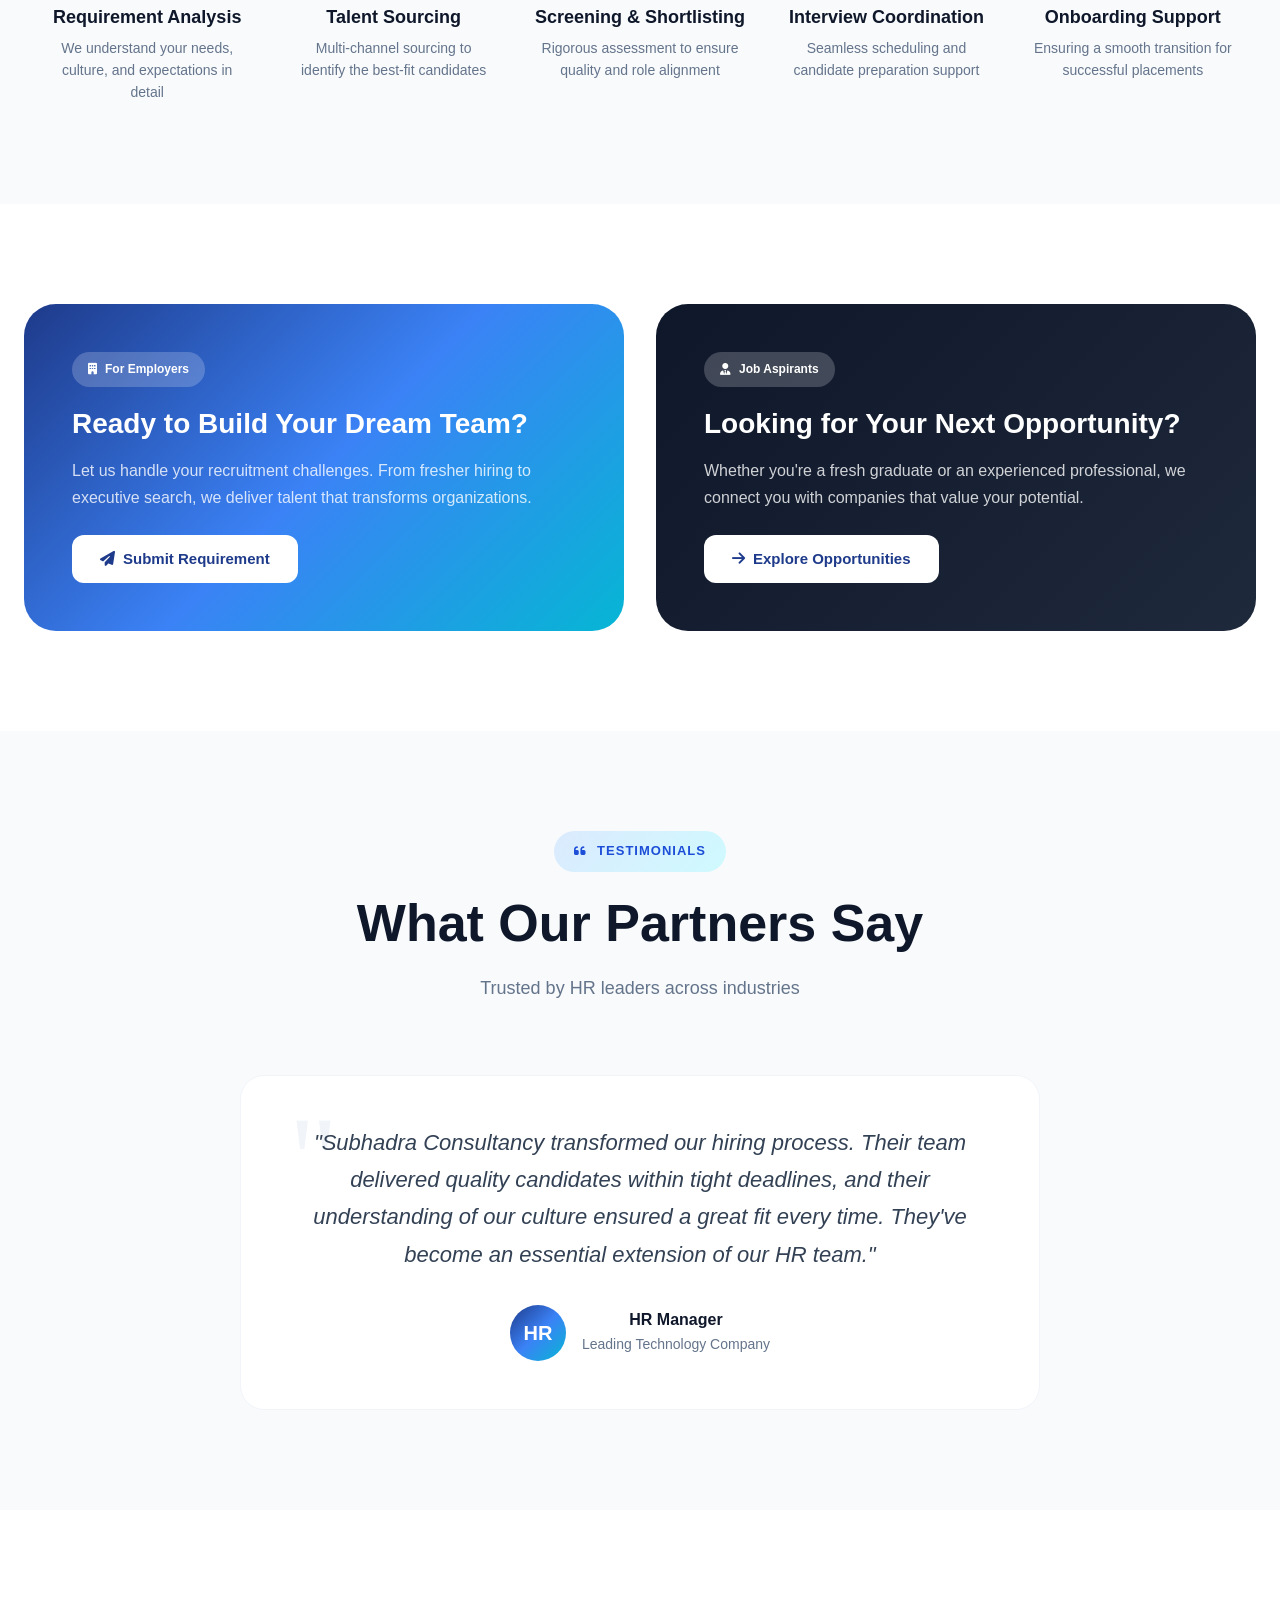
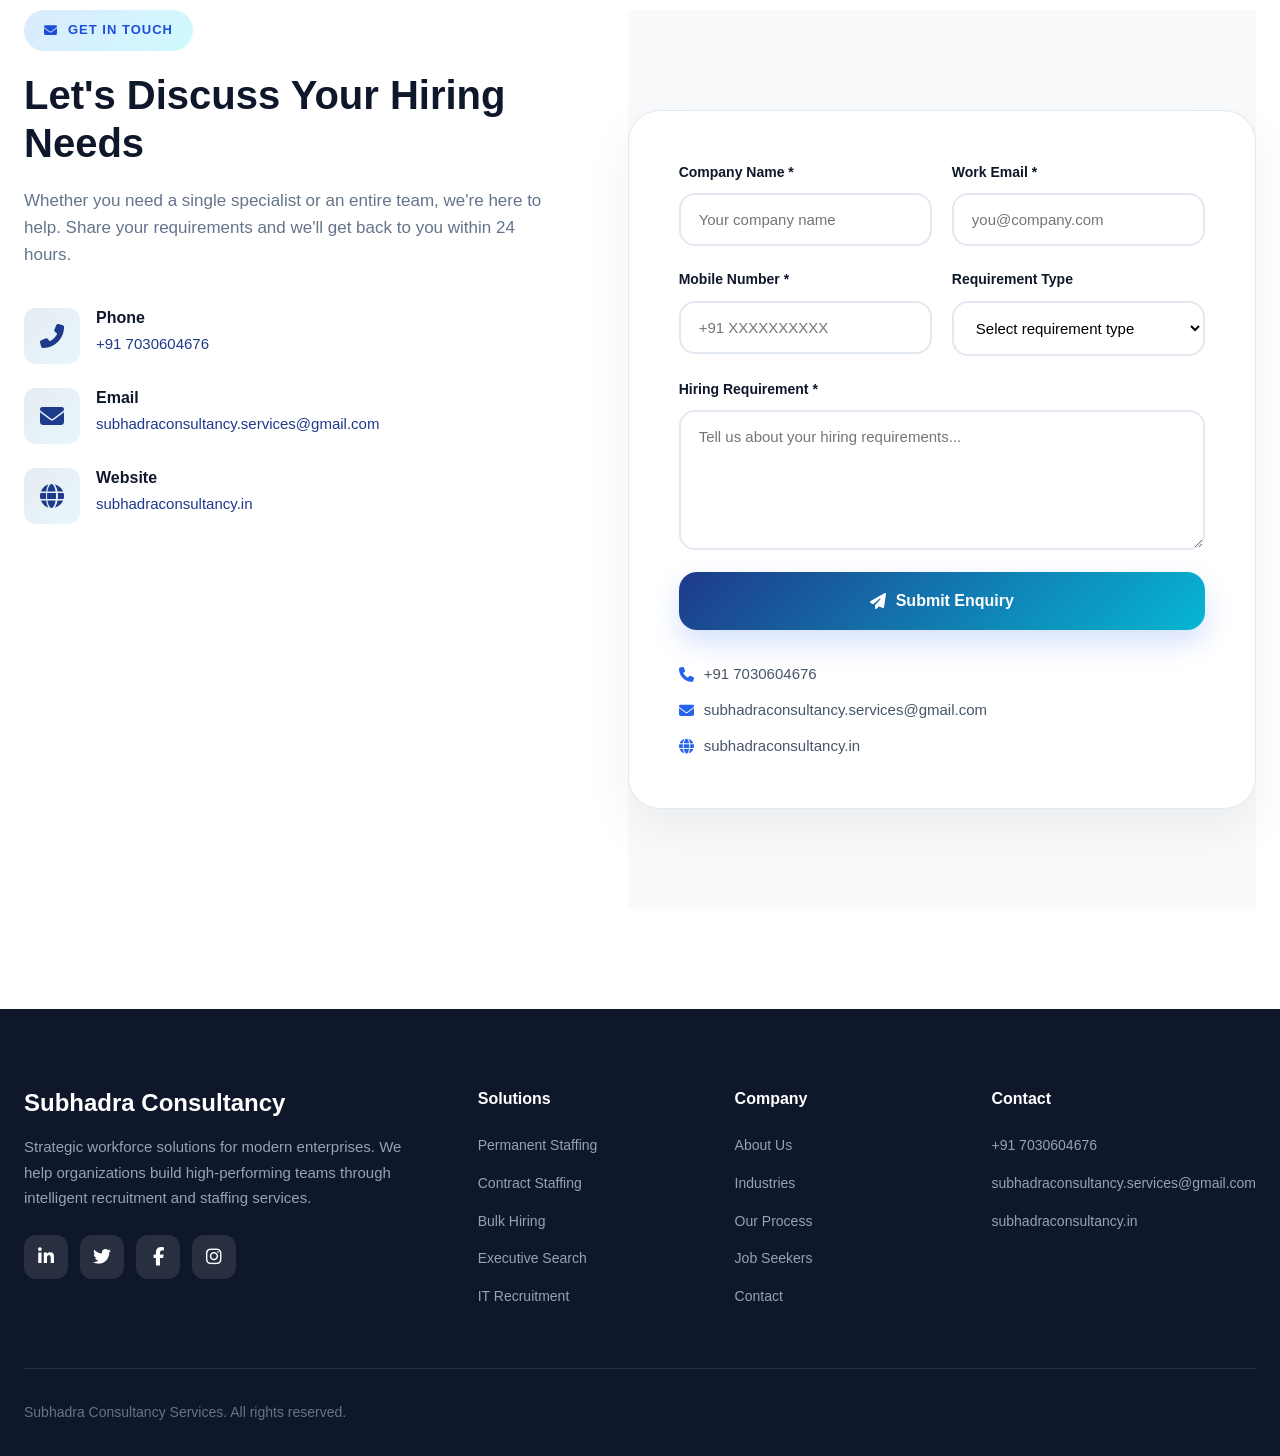
==== commit a5332c82: "Update index.html" ====
--- a/index.html
+++ b/index.html
@@ -3625,19 +3625,20 @@
       
       <div class="footer-bottom">
         <p>Subhadra Consultancy Services. All rights reserved.</p>
-        <div class="footer-badges">
-          <img src="[img.shields.io](https://img.shields.io/badge/Made_in-India-ff9933?style=flat-square&logo=india&logoColor=white)" alt="Made in India">
-          <img src="[img.shields.io](https://img.shields.io/badge/Trusted_by-50+_Companies-1e3a8a?style=flat-square)" alt="Trusted">
-        </div>
+      
       </div>
     </div>
   </footer>
 
-  <!-- WHATSAPP BUTTON -->
-  <a href="[wa.me](https://wa.me/917030604676)" class="whatsapp-btn" target="_blank" aria-label="Chat on WhatsApp">
-    <i class="fab fa-whatsapp"></i>
-  </a>
-
+    <!-- WHATSAPP BUTTON -->
+<a href="https://wa.me/917030604676"
+   class="whatsapp-btn"
+   target="_blank"
+   aria-label="Chat on WhatsApp">
+
+   <i class="fab fa-whatsapp"></i>
+
+</a>
   <!-- SCROLL TO TOP -->
   <a href="#" class="scroll-top" id="scrollTop" aria-label="Scroll to top">
     <i class="fas fa-chevron-up"></i>
